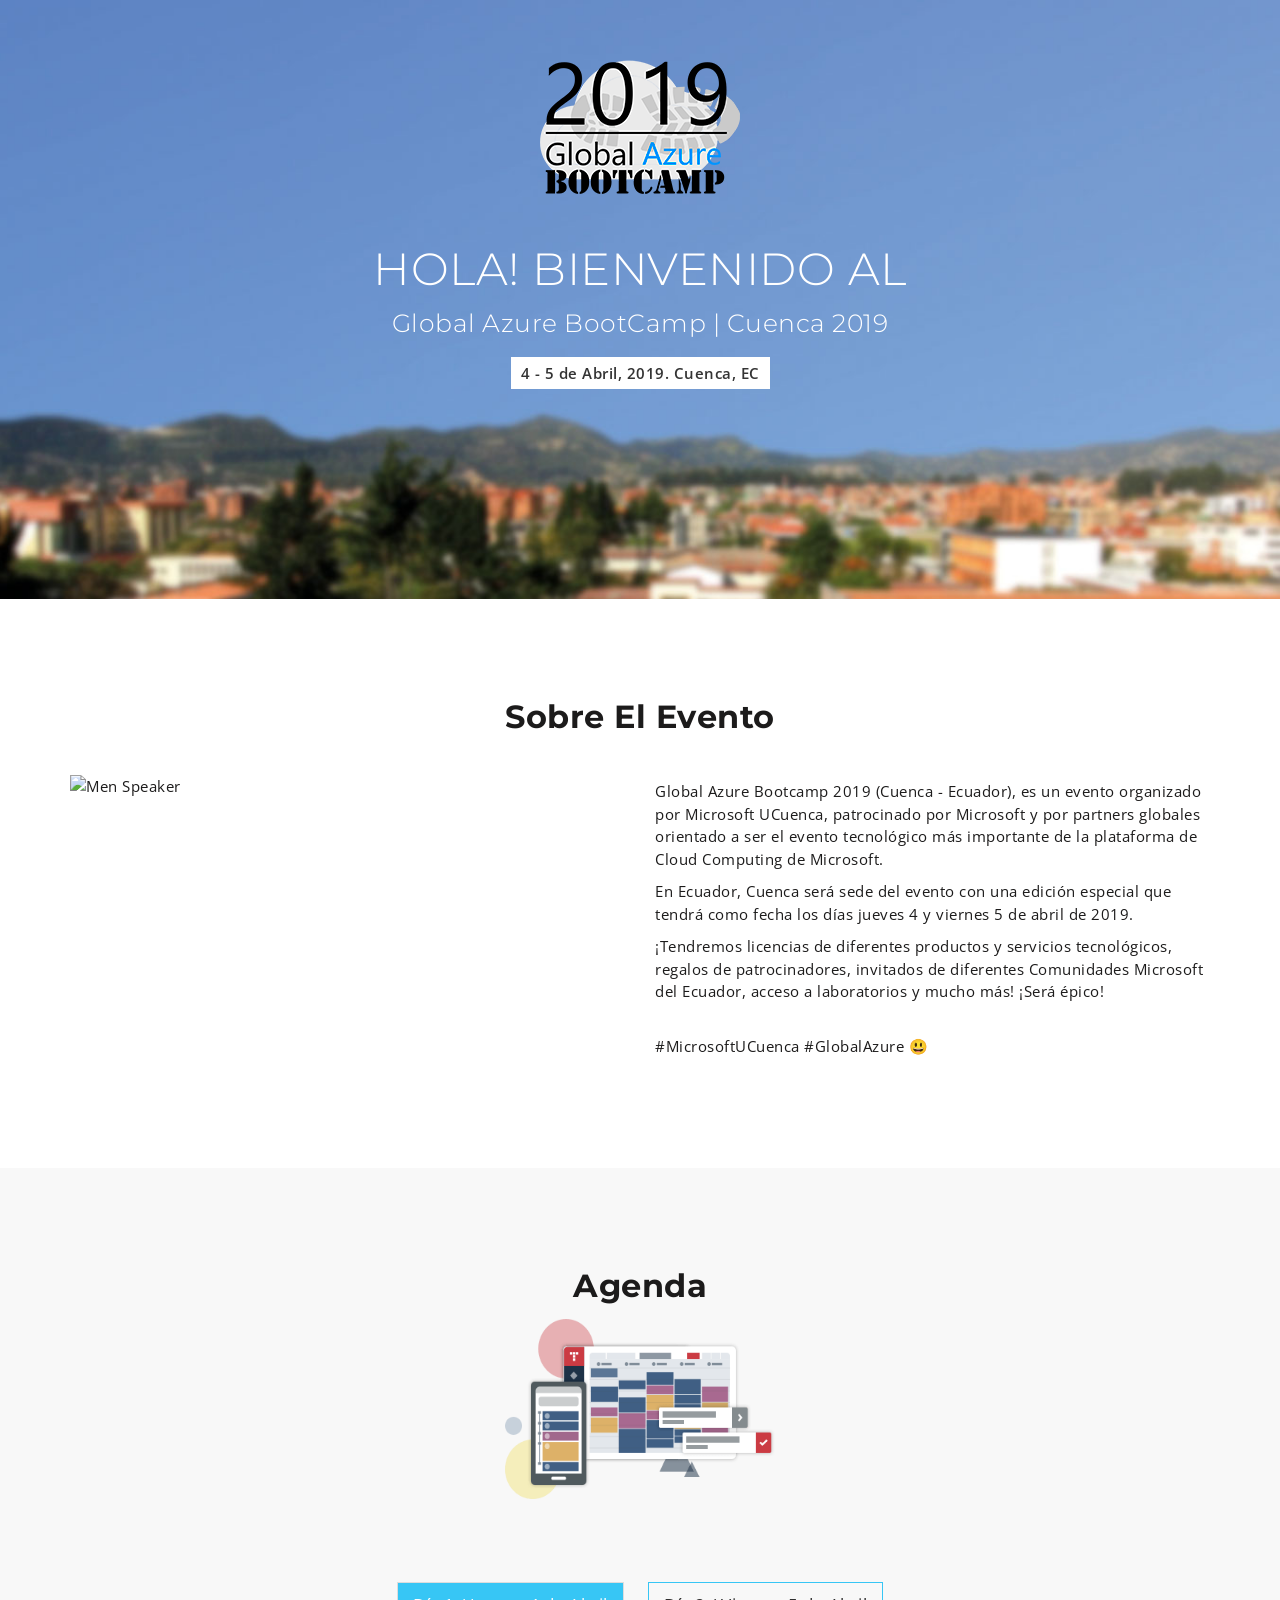
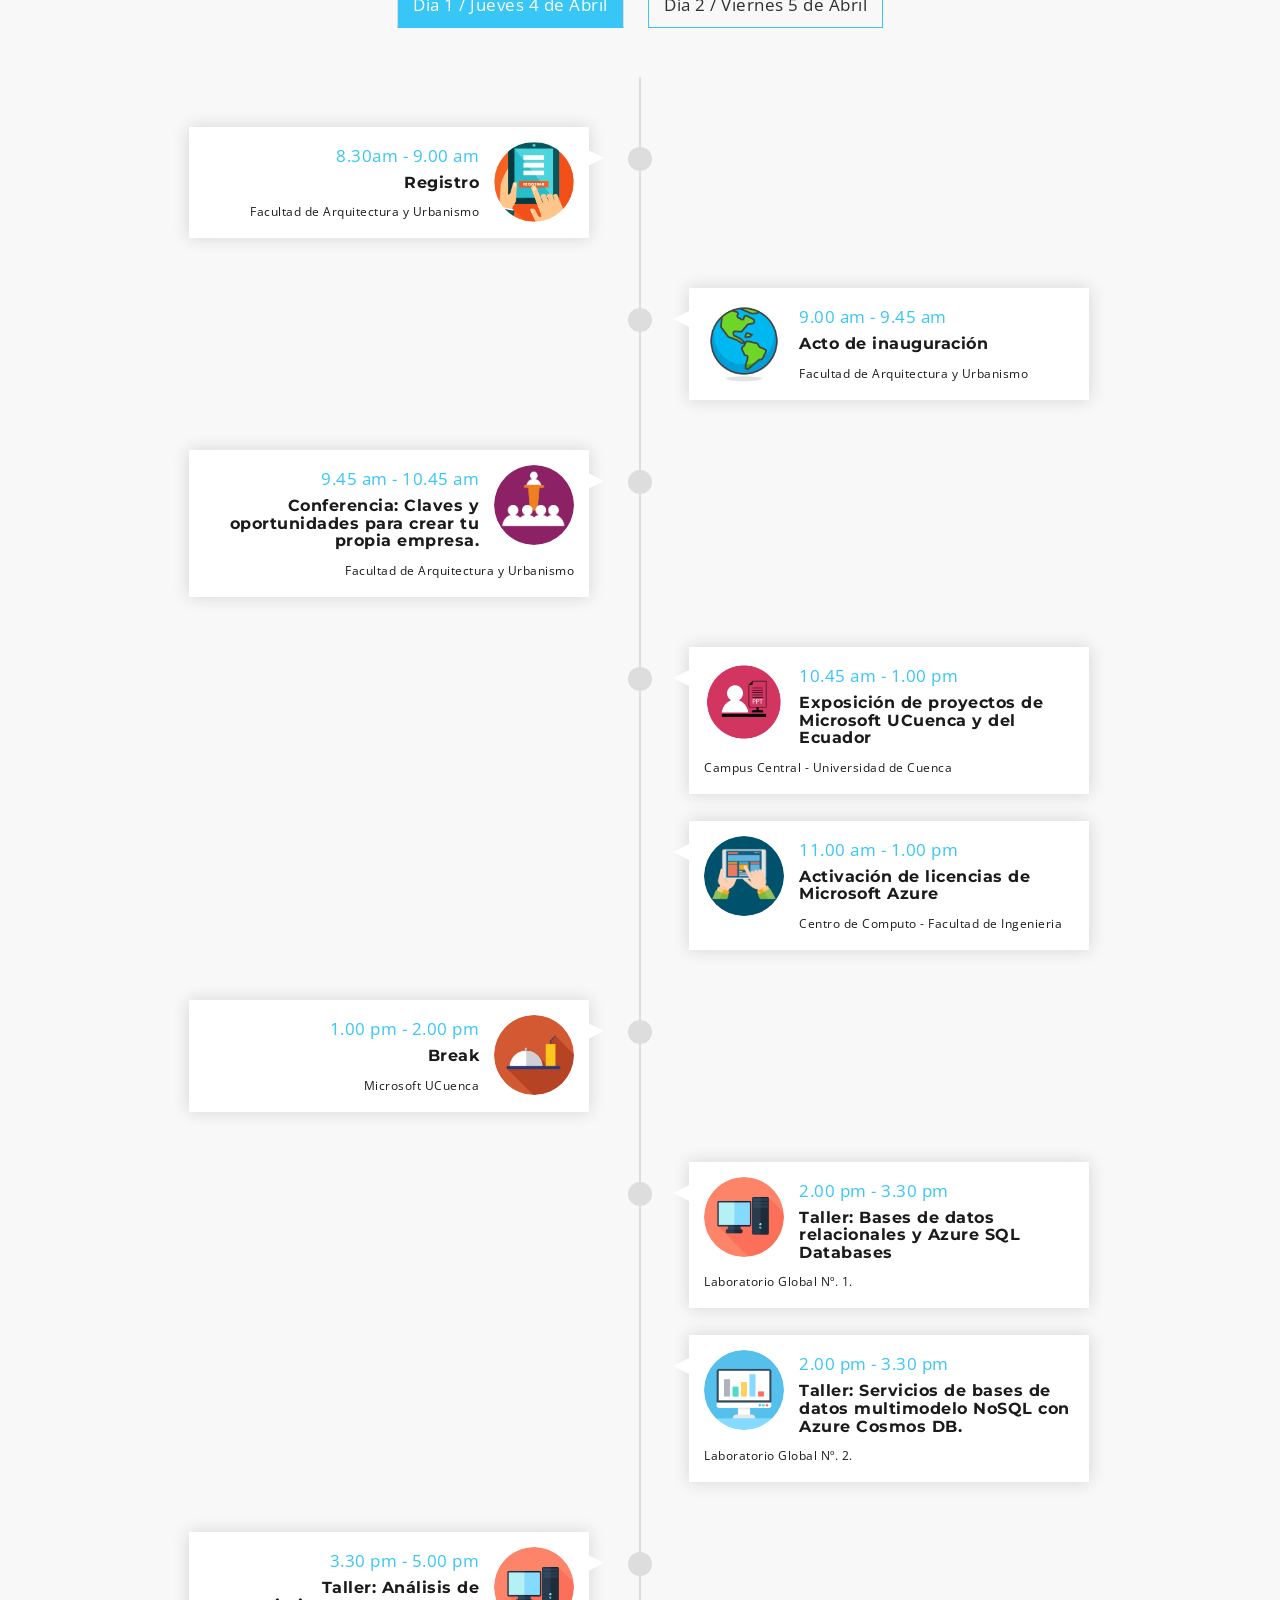
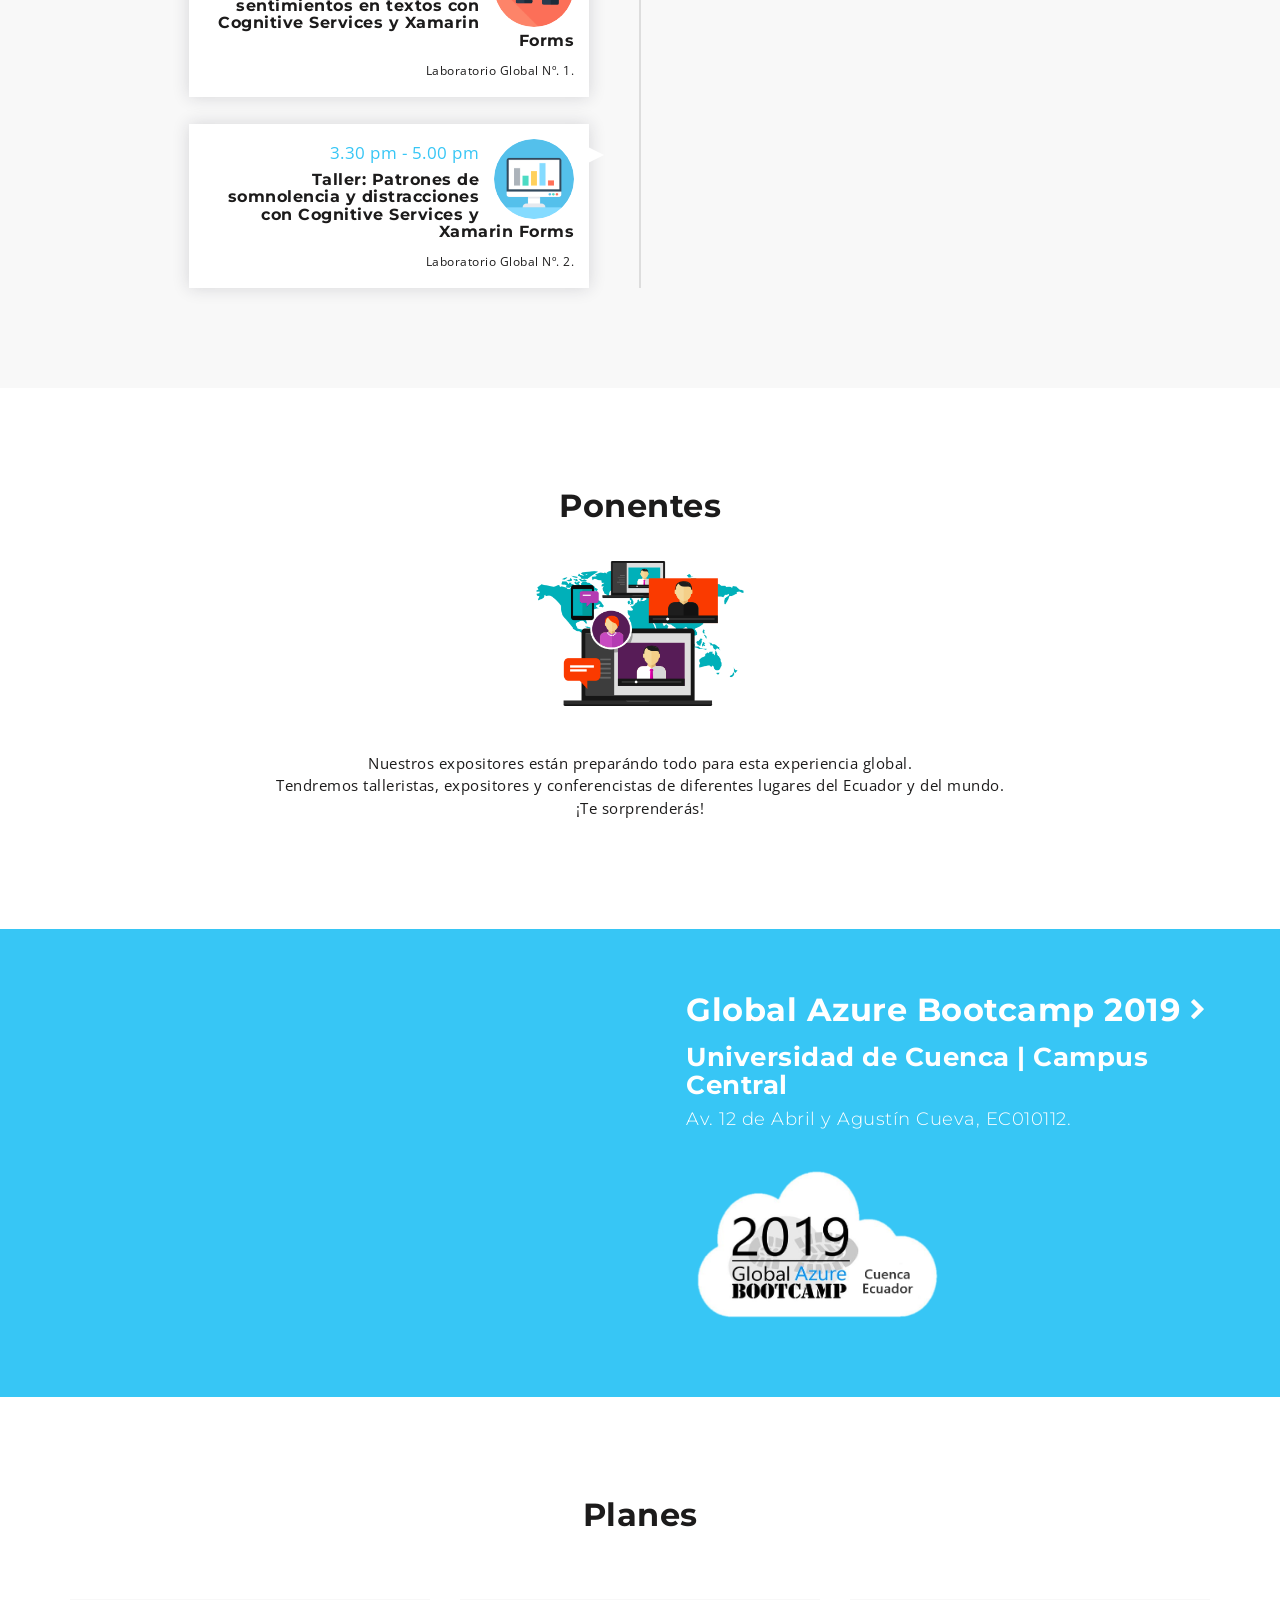
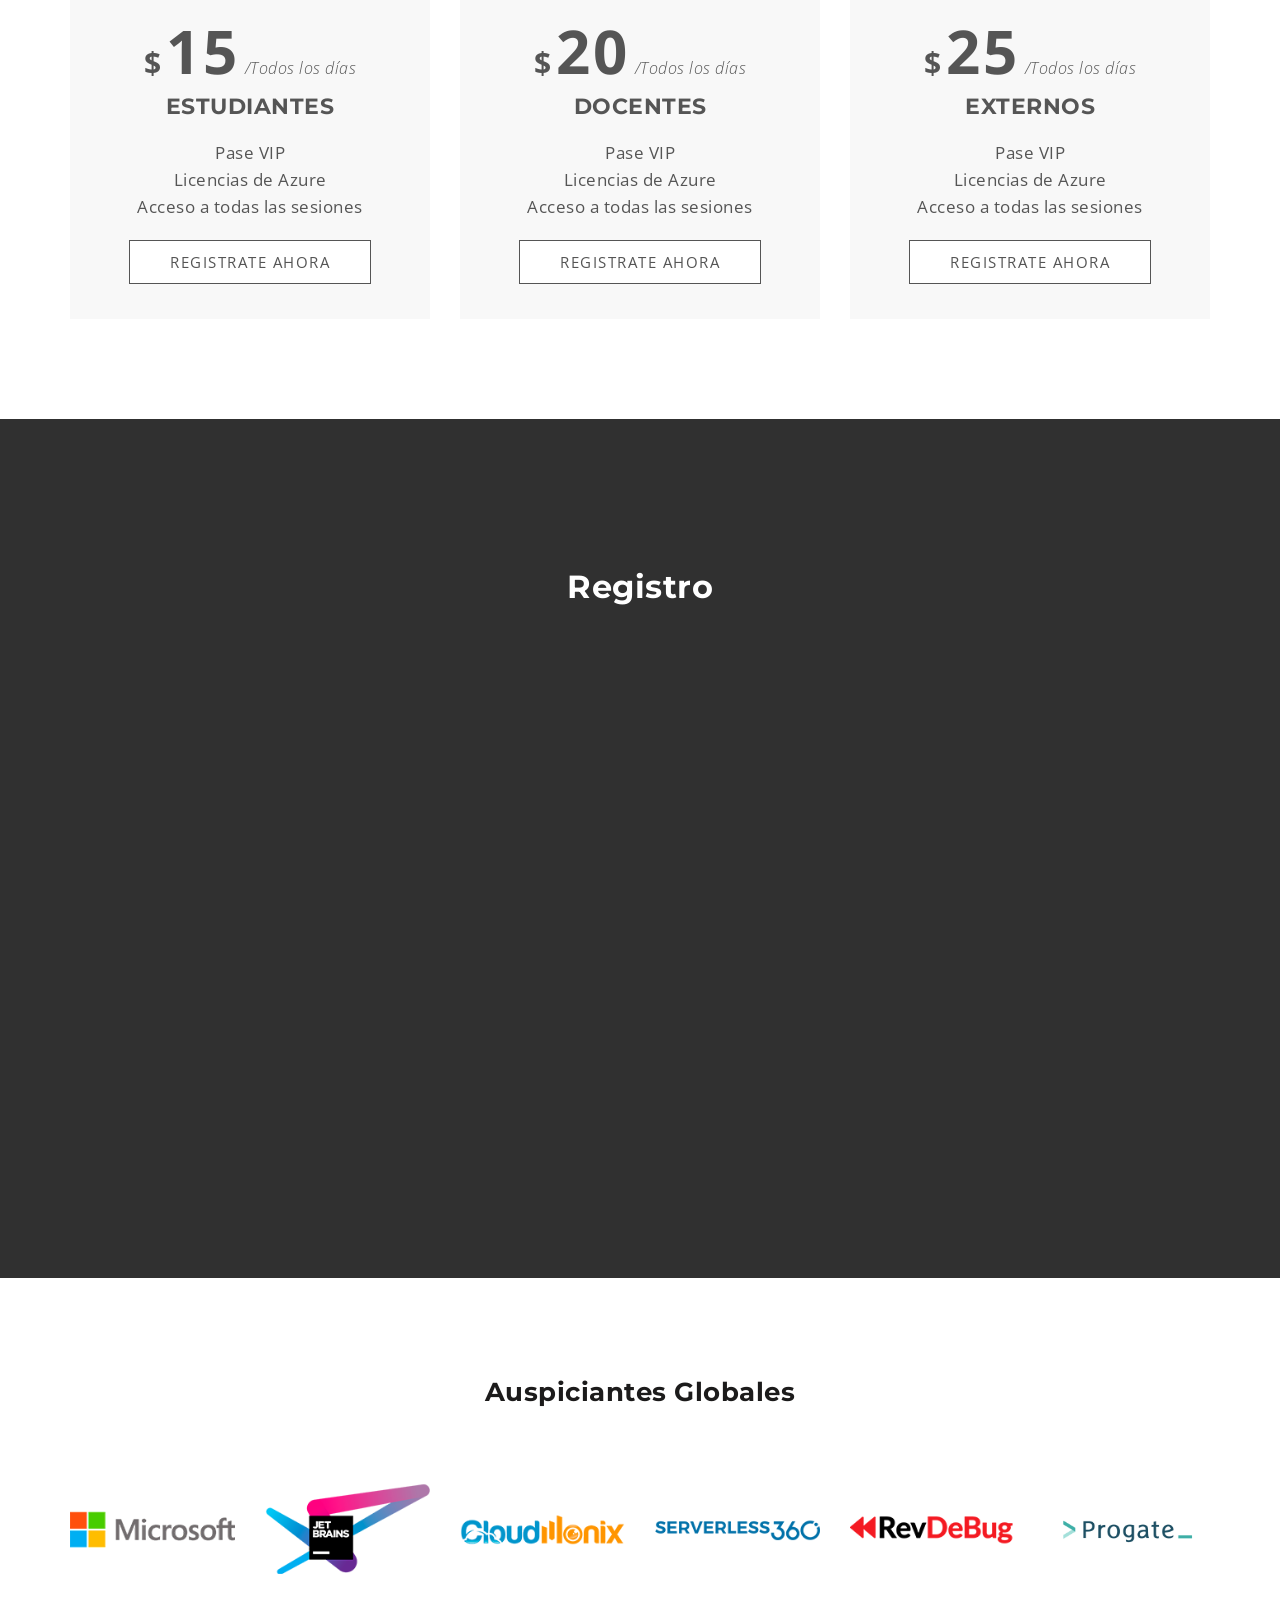
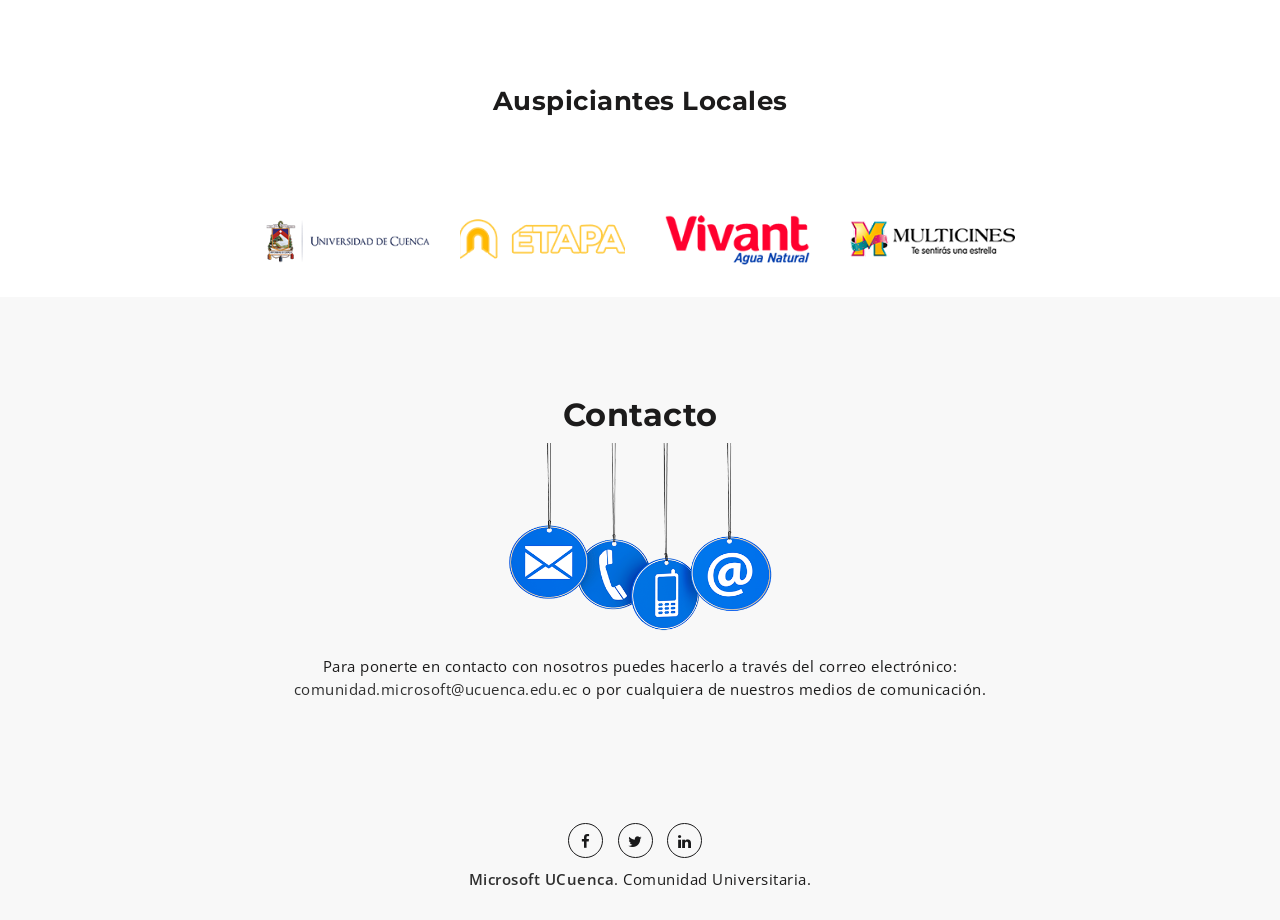
==== index.html @ 228c757f "DG" ====
<!DOCTYPE html>
<html lang="en">

<head>
	<meta charset="utf-8">
	<meta http-equiv="X-UA-Compatible" content="IE=edge">
	<meta name="viewport" content="width=device-width, initial-scale=1">
	<!-- The above 3 meta tags *must* come first in the head; any other head content must come *after* these tags -->
	<title>Azure Bootcamp Ecuador</title>
	<!-- Favicon -->
	<link rel="shortcut icon" type="image/icon" href="assets/images/favicon.ico" />
	<!-- Font Awesome -->
	<link href="https://maxcdn.bootstrapcdn.com/font-awesome/4.6.3/css/font-awesome.min.css" rel="stylesheet">
	<!-- Bootstrap -->
	<link href="assets/css/bootstrap.min.css" rel="stylesheet">
	<!-- Slick slider -->
	<link href="assets/css/slick.css" rel="stylesheet">
	<!-- Theme color -->
	<link id="switcher" href="assets/css/theme-color/lite-blue-theme.css" rel="stylesheet">

	<!-- Main Style -->
	<link href="style.css" rel="stylesheet">

	<!-- Fonts -->

	<!-- Open Sans for body font -->
	<link href="https://fonts.googleapis.com/css?family=Open+Sans:300,400,400i,600,700,800" rel="stylesheet">
	<!-- Montserrat for title -->
	<link href="https://fonts.googleapis.com/css?family=Montserrat" rel="stylesheet">
</head>

<body>

	<!-- Start Header -->
	<header id="mu-hero" class="" role="banner">
		<!-- Start menu  -->
		<nav class="navbar navbar-fixed-top navbar-default mu-navbar">
			<div class="container">
				<!-- Brand and toggle get grouped for better mobile display -->
				<div class="navbar-header">
					<button type="button" class="navbar-toggle collapsed" data-toggle="collapse"
						data-target="#bs-example-navbar-collapse-1" aria-expanded="false">
						<span class="sr-only">Toggle navigation</span>
						<span class="icon-bar"></span>
						<span class="icon-bar"></span>
						<span class="icon-bar"></span>
					</button>

					<!-- Logo -->
					<a  href="index.html"><img src="assets/images/menu-bar-logo.png"
							alt="logo img"></a>

				</div>

				<!-- Collect the nav links, forms, and other content for toggling -->
				<div class="collapse navbar-collapse" id="bs-example-navbar-collapse-1">
					<ul class="nav navbar-nav mu-menu navbar-right">
						<li><a href="#mu-hero">Inicio</a></li>
						<li><a href="#mu-about">Sobre el evento</a></li>
						<li><a href="#mu-schedule">Agenda</a></li>
						<li><a href="#mu-speakers">Ponentes</a></li>
						<li><a href="#mu-pricing">Planes</a></li>
						<li><a href="#mu-register">Registro</a></li>
						<li><a href="#mu-sponsors">Auspiciantes</a></li>
						<li><a href="#mu-contact">Contácto</a></li>
					</ul>
				</div><!-- /.navbar-collapse -->
			</div><!-- /.container-fluid -->
		</nav>
		<!-- End menu -->

		<div class="mu-hero-overlay">
			<div class="container">
				<div class="mu-hero-area">

					<!-- Start hero featured area -->
					<div class="mu-hero-featured-area">
						<!-- Start center Logo -->
						<div class="mu-logo-area">
							<!-- text based logo -->
							<!-- image based logo -->
							<a class="" href="#"><img src="assets/images/logo.png" alt="logo img"></a>
						</div>
						<!-- End center Logo -->

						<div class="mu-hero-featured-content">

							<h1>HOLA! BIENVENIDO AL</h1>
							<h2>Global Azure BootCamp | Cuenca 2019</h2>
							<p class="mu-event-date-line">4 - 5 de Abril, 2019. Cuenca, EC</p>

							<div class="mu-event-counter-area">
								<div id="mu-event-counter">

								</div>
							</div>

						</div>
					</div>
					<!-- End hero featured area -->

				</div>
			</div>
		</div>
	</header>
	<!-- End Header -->

	<!-- Start main content -->
	<main role="main">
		<!-- Start About -->
		<section id="mu-about">
			<div class="container">
				<div class="row">
					<div class="col-md-12">
						<div class="mu-about-area">
							<!-- Start Feature Content -->
							
							<div class="mu-title-area">
									<h2  class="mu-title">Sobre el evento</h2>
								</div>
								
							<div class="row">
									
								<div class="col-md-6">
									<div class="mu-about-left">
										<br>
										<img class="" src="assets/images/Portada.png" alt="Men Speaker">
									</div>
								</div>
								<div class="col-md-6">
									<div class="mu-about-right">
										<p>
											Global Azure Bootcamp 2019 (Cuenca - Ecuador), es un evento organizado por
											Microsoft UCuenca, patrocinado por Microsoft y por partners globales
											orientado a ser el evento tecnológico más importante de la plataforma de
											Cloud Computing de Microsoft.</p>
										<p>
											En Ecuador, Cuenca será sede del evento con una edición especial que tendrá como fecha los días jueves 4 y viernes 5 de abril de 2019.
										</p>
										<p>
											¡Tendremos licencias de diferentes productos y servicios tecnológicos, regalos de patrocinadores, invitados de diferentes Comunidades Microsoft del Ecuador, acceso a laboratorios y mucho más! ¡Será épico! 
										</p>

										<p>
											<br>
											#MicrosoftUCuenca #GlobalAzure 😃
										</p>


										
									</div>
								</div>
							</div>
							<!-- End Feature Content -->

						</div>
					</div>
				</div>
			</div>
		</section>
		<!-- End About -->

		<!-- Start Schedule  -->
		<section id="mu-schedule">
			<div class="container">
				<div class="row">
					<div class="colo-md-12">
						<div class="mu-schedule-area">

							<div class="mu-title-area">
								<h2 class="mu-title">Agenda</h2>

								<p>	
									<img class="" src="assets\images\agenda.png" width="270" height="180">
									<br><br>
								</p>
							</div>

							<div class="mu-schedule-content-area">
								<!-- Nav tabs -->
								<ul class="nav nav-tabs mu-schedule-menu" role="tablist">
									<li role="presentation" class="active"><a href="#first-day"
											aria-controls="first-day" role="tab" data-toggle="tab">Día 1 / Jueves 4 de
											Abril</a></li>
									<li role="presentation"><a href="#second-day" aria-controls="second-day" role="tab"
											data-toggle="tab">Día 2 / Viernes 5 de Abril</a></li>
								</ul>

								<!-- Tab panes -->
								<div class="tab-content mu-schedule-content">
									<div role="tabpanel" class="tab-pane fade mu-event-timeline in active" id="first-day" >
										<ul>
											<li>
												<div class="mu-single-event">
													<img src="assets/images/iconoRegistro.png">
													<p class="mu-event-time">8.30am - 9.00 am</p>
													<h3>Registro</h3>
													<span>Facultad de Arquitectura y Urbanismo</span>
												</div>
											</li>
											<li>
												<div class="mu-single-event">
													<img src="assets/images/iconGlobal.png" alt="event speaker">
													<p class="mu-event-time">9.00 am - 9.45 am</p>
													<h3>Acto de inauguración</h3>
													<span>Facultad de Arquitectura y Urbanismo</span>
												</div>
											</li>
											<li>
												<div class="mu-single-event">
													<img src="assets/images/iconoConferencia.png">
													<p class="mu-event-time">9.45 am - 10.45 am</p>
													<h3>Conferencia: Claves y oportunidades para crear tu propia empresa.</h3>
													<span>Facultad de Arquitectura y Urbanismo</span>
												</div>
											</li>
											<li>
												<div class="mu-single-event">
													<img src="assets/images/iconoExposicion.png">
													<p class="mu-event-time">10.45 am - 1.00 pm</p>
													<h3>Exposición de proyectos de Microsoft UCuenca y del Ecuador</h3>
													<span>Campus Central - Universidad de Cuenca</span>
												</div>	
												<br>
												<div class="mu-single-event">
													<img src="assets/images/iconoActivacionesAzureGratis.png" alt="event speaker">
													<p class="mu-event-time">11.00 am - 1.00 pm</p>
													<h3>Activación de licencias de Microsoft Azure</h3>
													<span>Centro de Computo - Facultad de Ingenieria</span>
												</div>	

											</li>
											
											<li>
												<div class="mu-single-event">
													<img src="assets/images/iconoBreak.png">
													<p class="mu-event-time">1.00 pm - 2.00 pm</p>
													<h3>Break</h3>
													<span>Microsoft UCuenca</span>
												</div>
											</li>
											<li>
												<div class="mu-single-event">
													<img src="assets/images/iconTaller2.png">
													<p class="mu-event-time">2.00 pm - 3.30 pm</p>
													<h3>
														Taller: Bases de datos relacionales y Azure SQL Databases
													</h3>
													<span>Laboratorio Global Nº. 1.</span>
												</div>
												<br>
												<div class="mu-single-event">
														<img src="assets/images/iconTaller1.png">
													<p class="mu-event-time">2.00 pm - 3.30 pm</p>
													<h3>
														Taller: Servicios de bases de datos multimodelo 
														NoSQL con Azure Cosmos DB.														
													</h3>
													<span>Laboratorio Global Nº. 2.</span>
												</div>
											</li>
											<li>
												<div class="mu-single-event">
														<img src="assets/images/iconTaller2.png">
													<p class="mu-event-time">3.30 pm - 5.00 pm</p>
													<h3>
														Taller: Análisis de sentimientos en textos con 
														Cognitive Services y Xamarin Forms
													</h3>
													<span>Laboratorio Global Nº. 1.</span>
												</div>
												<br>
												<div class="mu-single-event">
														<img src="assets/images/iconTaller1.png">
													<p class="mu-event-time">3.30 pm - 5.00 pm</p>
													<h3>
														Taller: Patrones de somnolencia y distracciones 
														con Cognitive Services y Xamarin Forms
													</h3>
													<span>Laboratorio Global Nº. 2.</span>
												</div>
											</li>
										</ul>
									</div>
									<div role="tabpanel" class="tab-pane fade mu-event-timeline" id="second-day">

										<div class="mu-title-area">
				
											<p align="center">

												<img class="" src="assets\images\globalAzure.png" width="470" height="280">
												<br>

												En estos momentos estamos preparando la agenda del segundo día, la cual estará conformada por
												talleres, conferencias y acceso a un laboratorio global.<br>
												<br>Tendremos talleres en paralelo con diferentes niveles de conocimientos, es decir,
												niveles entre 100 a 300 (100=intermedio; 200=avanzado; 300=experto/hardcore), sobre
												tecnologías y servicios de Azure con temas sobre: Cloud Computing, App Services, 
												DevOps y mucho más.
	
											</p>
										</div>

										<div id="hide">

											<ul>
												<li>
													<div class="mu-single-event">
														<img src="assets/images/speaker-1.jpg" alt="event speaker">
														<p class="mu-event-time">8.30am - 9.00 am</p>
														<h3>Registro</h3>
														<span>Actividad 1 y 2</span>
													</div>
												</li>
												<li>
													<div class="mu-single-event">
														<img src="assets/images/speaker-1.jpg" alt="event speaker">
														<p class="mu-event-time">9.00 am - 10.00 am</p>
														<h3>Conferencia 2</h3>
														<span>Actividad 1 y 2</span>
													</div>
												</li>
												<li>
													<div class="mu-single-event">
														<img src="assets/images/speaker-1.jpg" alt="event speaker">
														<p class="mu-event-time">10.00 am - 11.00 am</p>
														<h3>Conferencia 3</h3>
														<span>Actividad 1 y 2</span>
													</div>
												</li>
												<li>
													<div class="mu-single-event">
														<img src="assets/images/speaker-1.jpg" alt="event speaker">
														<p class="mu-event-time">11.00 am - 12.00 pm</p>
														<h3>Conferencia 4</h3>
														<span>Actividad 1 y 2</span>
													</div>
												</li>
												<li>
													<div class="mu-single-event">
														<img src="assets/images/speaker-1.jpg" alt="event speaker">
														<p class="mu-event-time">12.00 pm - 2.00 pm</p>
														<h3>Break</h3>
														<span>Actividad 1 y 2</span>
													</div>
												</li>
												<li>
													<div class="mu-single-event">
														<img src="assets/images/speaker-1.jpg" alt="event speaker">
														<p class="mu-event-time">2.00 pm - 3.20 pm</p>
														<h3>Talleres</h3>
														<span>Actividad 1: Taller 5 - Actividad 2: Taller 6</span>
													</div>
												</li>
												<li>
													<div class="mu-single-event">
														<img src="assets/images/speaker-1.jpg" alt="event speaker">
														<p class="mu-event-time">3.30 pm - 4.15 pm</p>
														<h3>Talleres</h3>
														<span>Actividad 1 y 2: Taller Global</span>
													</div>
												</li>
												<li>
													<div class="mu-single-event">
														<img src="assets/images/speaker-1.jpg" alt="event speaker">
														<p class="mu-event-time">4.15 pm - 4.45 pm</p>
														<h3>Despedida y Cierre</h3>
													</div>
												</li>
											</ul>
										</div>
									</div>
								</div>
							</div>
						</div>
					</div>
				</div>
			</div>
		</section>
		<!-- End Schedule -->

		<!-- Start Speakers -->
		<section id="mu-speakers">
			<div class="container">
				<div class="row">
					<div class="col-md-12">
						<div class="mu-speakers-area">

							<div class="mu-title-area">
								<h2 class="mu-title">Ponentes</h2>
								<p>
									
									<img class="" src="assets\images\conferencia.png" width="230" height="190">
									<br><br>
									
									Nuestros expositores están preparándo todo para esta experiencia global. <br>
									Tendremos talleristas, expositores y conferencistas de diferentes lugares del
									Ecuador y del mundo.<br>
									¡Te sorprenderás!</p>
							</div>

							<!-- Start Speakers Content -->
							<div class="mu-speakers-content" id="hide">

								<div class="mu-speakers-slider">

									<!-- Start single speaker -->
									<div class="mu-single-speakers">
										<img src="assets/images/speaker-1.jpg" alt="speaker img">
										<div class="mu-single-speakers-info">
											<h3>Karl Groves</h3>
											<p>Digital Artist</p>
											<ul class="mu-single-speakers-social">
												<li><a href="#"><i class="fa fa-facebook"></i></a></li>
												<li><a href="#"><i class="fa fa-twitter"></i></a></li>
												<li><a href="#"><i class="fa fa-linkedin"></i></a></li>
											</ul>
										</div>
									</div>
									<!-- End single speaker -->

									<!-- Start single speaker -->
									<div class="mu-single-speakers">
										<img src="assets/images/speaker-1.jpg" alt="speaker img">
										<div class="mu-single-speakers-info">
											<h3>Sarah Dransner</h3>
											<p>Business Consultant</p>
											<ul class="mu-single-speakers-social">
												<li><a href="#"><i class="fa fa-facebook"></i></a></li>
												<li><a href="#"><i class="fa fa-twitter"></i></a></li>
												<li><a href="#"><i class="fa fa-linkedin"></i></a></li>
											</ul>
										</div>
									</div>
									<!-- End single speaker -->


									<!-- Start single speaker -->
									<div class="mu-single-speakers">
										<img src="assets/images/speaker-1.jpg" alt="speaker img">
										<div class="mu-single-speakers-info">
											<h3>Ned Stark</h3>
											<p>UI/UX Specialist</p>
											<ul class="mu-single-speakers-social">
												<li><a href="#"><i class="fa fa-facebook"></i></a></li>
												<li><a href="#"><i class="fa fa-twitter"></i></a></li>
												<li><a href="#"><i class="fa fa-linkedin"></i></a></li>
											</ul>
										</div>
									</div>
									<!-- End single speaker -->


									<!-- Start single speaker -->
									<div class="mu-single-speakers">
										<img src="assets/images/speaker-1.jpg" alt="speaker img">
										<div class="mu-single-speakers-info">
											<h3>Michaela Lehr </h3>
											<p>Digital Marketer</p>
											<ul class="mu-single-speakers-social">
												<li><a href="#"><i class="fa fa-facebook"></i></a></li>
												<li><a href="#"><i class="fa fa-twitter"></i></a></li>
												<li><a href="#"><i class="fa fa-linkedin"></i></a></li>
											</ul>
										</div>
									</div>
									<!-- End single speaker -->

									<!-- Start single speaker -->
									<div class="mu-single-speakers">
										<img src="assets/images/speaker-1.jpg" alt="speaker img">
										<div class="mu-single-speakers-info">
											<h3>Karl Groves</h3>
											<p>Digital Artist</p>
											<ul class="mu-single-speakers-social">
												<li><a href="#"><i class="fa fa-facebook"></i></a></li>
												<li><a href="#"><i class="fa fa-twitter"></i></a></li>
												<li><a href="#"><i class="fa fa-linkedin"></i></a></li>
											</ul>
										</div>
									</div>
									<!-- End single speaker -->

									<!-- Start single speaker -->
									<div class="mu-single-speakers">
										<img src="assets/images/speaker-1.jpg" alt="speaker img">
										<div class="mu-single-speakers-info">
											<h3>Sarah Dransner</h3>
											<p>Business Consultant</p>
											<ul class="mu-single-speakers-social">
												<li><a href="#"><i class="fa fa-facebook"></i></a></li>
												<li><a href="#"><i class="fa fa-twitter"></i></a></li>
												<li><a href="#"><i class="fa fa-linkedin"></i></a></li>
											</ul>
										</div>
									</div>
									<!-- End single speaker -->


									<!-- Start single speaker -->
									<div class="mu-single-speakers">
										<img src="assets/images/speaker-1.jpg" alt="speaker img">
										<div class="mu-single-speakers-info">
											<h3>Ned Stark</h3>
											<p>UI/UX Specialist</p>
											<ul class="mu-single-speakers-social">
												<li><a href="#"><i class="fa fa-facebook"></i></a></li>
												<li><a href="#"><i class="fa fa-twitter"></i></a></li>
												<li><a href="#"><i class="fa fa-linkedin"></i></a></li>
											</ul>
										</div>
									</div>
									<!-- End single speaker -->


									<!-- Start single speaker -->
									<div class="mu-single-speakers">
										<img src="assets/images/speaker-1.jpg" alt="speaker img">
										<div class="mu-single-speakers-info">
											<h3>Michaela Lehr </h3>
											<p>Digital Marketer</p>
											<ul class="mu-single-speakers-social">
												<li><a href="#"><i class="fa fa-facebook"></i></a></li>
												<li><a href="#"><i class="fa fa-twitter"></i></a></li>
												<li><a href="#"><i class="fa fa-linkedin"></i></a></li>
											</ul>
										</div>
									</div>
									<!-- End single speaker -->
								</div>
							</div>
							<!-- End Speakers Content -->

						</div>
					</div>
				</div>
			</div>
		</section>
		<!-- End Speakers -->

		<!-- Start Venue -->
		<section id="mu-venue">
			<div class="mu-venue-area">
				<div class="row">

					<div class="col-md-6">
						<div class="mu-venue-map">
							<iframe
								src="https://www.google.com/maps/embed?pb=!1m18!1m12!1m3!1d3984.70651872561!2d-79.0123964852656!3d-2.900644097887282!2m3!1f0!2f0!3f0!3m2!1i1024!2i768!4f13.1!3m3!1m2!1s0x91cd180d08006233%3A0x59ff5aaba4301326!2sUniversidad+De+Cuenca!5e0!3m2!1ses-419!2sec!4v1552498006595"
								width="100%" height="450" frameborder="0" style="border:0" allowfullscreen></iframe>
						</div>
					</div>

					<div class="col-md-6">
						<div class="mu-venue-address">
							<h2>Global Azure Bootcamp 2019 <i class="fa fa-chevron-right" aria-hidden="true"></i>
							</h2>
							<h3>Universidad de Cuenca | Campus Central</h3>
							<h4>Av. 12 de Abril y Agustín Cueva, EC010112.</h4>

							

							<div >
									
									<img class="" src="assets\images\logos\Logos Bootcamp\Lugar.png" width="275" height="180">
								</div>

						</div>
					</div>

				</div>
			</div>
		</section>
		<!-- End Venue -->

		<!-- Start Pricing  -->
		<section id="mu-pricing">
			<div class="container">
				<div class="row">
					<div class="col-md-12">
						<div class="mu-pricing-area">

							<div class="mu-title-area">
								<h2 class="mu-title">Planes</h2>
								<p></p>
							</div>

							<div class="mu-pricing-conten">
								<div class="row">
									<!-- single price item -->
									<div class="col-md-4">
										<div class="mu-single-price">

											<div class="mu-single-price-head">
												<span class="mu-currency">$</span>
												<span class="mu-rate">15</span>
												<span class="mu-time">/Todos los días</span>
											</div>
											<h3 class="mu-price-title">ESTUDIANTES</h3>
											<ul>
												<li>Pase VIP</li>
												<li>Licencias de Azure</li>
												<li>Acceso a todas las sesiones</li>
											</ul>
											<a class="mu-register-btn" href="#mu-register">Registrate ahora</a>
										</div>
									</div>
									<!-- / single price item -->

									<!-- single price item -->
									<div class="col-md-4">
										<div class="mu-single-price">

											<div class="mu-single-price-head">
												<span class="mu-currency">$</span>
												<span class="mu-rate">20</span>
												<span class="mu-time">/Todos los días</span>
											</div>
											<h3 class="mu-price-title">DOCENTES</h3>
											<ul>
													<li>Pase VIP</li>
													<li>Licencias de Azure</li>
													<li>Acceso a todas las sesiones</li>
											</ul>
											<a class="mu-register-btn" href="#mu-register">Registrate ahora</a>
										</div>
									</div>
									<!-- / single price item -->
									<div class="col-md-4">
										<div class="mu-single-price">

											<div class="mu-single-price-head">
												<span class="mu-currency">$</span>
												<span class="mu-rate">25</span>
												<span class="mu-time">/Todos los días</span>
											</div>
											<h3 class="mu-price-title">EXTERNOS</h3>
											<ul>
													<li>Pase VIP</li>
													<li>Licencias de Azure</li>
													<li>Acceso a todas las sesiones</li>
											</ul>
											<a class="mu-register-btn" href="#mu-register">Registrate ahora</a>
										</div>
									</div>
									<!-- / single price item -->

								</div>
							</div>

						</div>
					</div>
				</div>
			</div>
		</section>
		<!-- End Pricing -->

		<!-- Start Register  -->
		<section id="mu-register">
			<div class="container">
				<div class="row">
					<div class="col-md-12">
						<div class="mu-register-area">
							<div class="mu-title-area">
								<h2 class="mu-title">Registro</h2><br>
								<iframe width="740px" height="480px"
									src="https://forms.office.com/Pages/ResponsePage.aspx?id=oBzDhDusrk6tEVGdgCM-b7SAxeOy485IuXcPgTjMhPtUMFdQSklDR1RWOUEzOElXV0w3UFJFUVlXTi4u&embed=true"
									frameborder="0" marginwidth="0" marginheight="0"
									style="border: none; max-width:100%; max-height:100vh" allowfullscreen
									webkitallowfullscreen mozallowfullscreen msallowfullscreen> </iframe>
							</div>
						</div>
					</div>
				</div>
			</div>
		</section>

		<!-- Start Sponsors -->
		<section id="mu-sponsors">
			<div class="container">
				<div class="row">
					<div class="col-md-12">
						<div class="mu-sponsors-area">

							<div class="mu-title-area">
								<h3 class="mu-title">Auspiciantes Globales</h3>
							</div>

							<!-- Start spnonsors brand logo -->
							<div class="mu-sponsors-content">
								<div class="row">

									<div class="col-md-2 col-sm-4 col-xs-4">
										<div >
											<a href="https://azure.microsoft.com/es-es/" target="_blank">
												<img src="assets/images/sponsor/global/g1.png" alt="Microsoft">
											</a>
										</div>
									</div>

									<div class="col-md-2 col-sm-4 col-xs-4">
										<div >
											<a href="http://www.jetbrains.com/" target="_blank">
												<img src="assets/images/sponsor/global/g2.png" alt="JetBrains">
											</a>
										</div>
									</div>

									<div class="col-md-2 col-sm-4 col-xs-4">
										<div >
											<a href="https://cloudmonix.com/" target="_blank">
												<img src="assets/images/sponsor/global/g3.png" alt="CloudMonix">
											</a>
										</div>
									</div>

									<div class="col-md-2 col-sm-4 col-xs-4">
										<div >
											<a href="https://www.serverless360.com/" target="_blank">
												<img src="assets/images/sponsor/global/g5.png" alt="Serverless 360">
											</a>
										</div>
									</div>
								
									<div class="col-md-2 col-sm-4 col-xs-4">
										<div >
											<a href="https://revdebug.com/" target="_blank">
												<img src="assets/images/sponsor/global/g4.png" alt="RevDeBug">
											</a>
										</div>
									</div>

									<div class="col-md-2 col-sm-4 col-xs-4">
										<div >
											<a href="https://progate.com/" target="_blank">
												<img src="assets/images/sponsor/global/g7.png" alt="Progate">
											</a>
										</div>
									</div>
								
								</div>
							</div>
						</div>
						<div >
							<p></p>
							<div class="mu-title-area">
									<h3 class="mu-title">Auspiciantes Locales</h3>
								</div>

							<div class="mu-sponsors-content" align="center">
								
								<div class="row" align="center">

                                    <div class="col-md-2 col-sm-4 col-xs-4">
										<div >
											<img src="assets/images/sponsor/local/Blanco.png">
										</div>
									</div>


									<div class="col-md-2 col-sm-4 col-xs-4">
										<div >
											<a href="https://www.ucuenca.edu.ec/" target="_blank">
												<img src="assets/images/sponsor/local/l1.png" alt="Universidad de Cuenca">
											</a>
										</div>
									</div>

									<div class="col-md-2 col-sm-4 col-xs-4">
										<div >
											<a href="https://www.etapa.net.ec/" target="_blank">
												<img src="assets/images/sponsor/local/l2.png" alt="Etapa">
											</a>
										</div>
									</div>

									<div class="col-md-2 col-sm-4 col-xs-4">
										<a href="http://www.vivant.com.ec/" target="_blank">
											<img src="assets/images/sponsor/local/l3.png" alt="Vivant">
										</a>
									</div>

									<div class="col-md-2 col-sm-4 col-xs-4">
										<div >
											<a href="https://www.multicines.com.ec/" target="_blank">
												<img src="assets/images/sponsor/local/l4.png" alt="Multicines">
											</a>
										</div>
									</div>

									<div id="hide" class="col-md-2 col-sm-4 col-xs-4">
										<div class="mu-sponsors-single">
											<img src="assets/images/sponsor/local/l5.png" alt="Brand Logo">
										</div>
									</div>

									<div id="hide" class="col-md-2 col-sm-4 col-xs-4">
										<div class="mu-sponsors-single">
											<img src="assets/images/sponsor/local/l6.png" alt="Brand Logo">
										</div>
									</div>

									<div id="hide" class="col-md-2 col-sm-4 col-xs-4">
										<div class="mu-sponsors-single">
											<img src="assets/images/sponsor/local/l7.png" alt="Brand Logo">
										</div>
									</div>

									<div id="hide" class="col-md-2 col-sm-4 col-xs-4">
										<div class="mu-sponsors-single">
											<img src="assets/images/sponsor/local/l8.png" alt="Brand Logo">
										</div>
									</div>

									<div id="hide" class="col-md-2 col-sm-4 col-xs-4">
										<div class="mu-sponsors-single">
											<img src="assets/images/sponsor/local/l9.png" alt="Brand Logo">
										</div>
									</div>

								</div>
							</div>
							<!-- End sponsors brand logo -->

						</div>
					</div>
				</div>
			</div>
		</section>
		<!-- End Sponsors -->


		<!-- Start Contact -->
		<section id="mu-contact">
			<div class="container">
				<div class="row">
					<div class="col-md-12">
						<div class="mu-contact-area">

							<div class="mu-title-area">
								<h2 class="mu-heading-title">Contacto</h2>
								<p>
										<img class="" src="assets\images\contacto.png" width="270" height="190">
										<br><br>
									
									Para ponerte en contacto con nosotros puedes hacerlo a través del correo electrónico: <br>
									<a href="mailto:comunidad.microsoft@ucuenca.edu.ec"> comunidad.microsoft@ucuenca.edu.ec </a>
									o por cualquiera de nuestros medios de comunicación. 
								</p><br>
							</div>
						</div>
					</div>
				</div>
			</div>
		</section>
		<!-- End Contact -->
	</main>

	<!-- End main content -->

	<!-- Start footer -->
	<footer id="mu-footer" role="contentinfo">
		<div class="container">
			<div class="mu-footer-area">
				<div class="mu-footer-top">
					<div class="mu-social-media">
						<a href="https://www.facebook.com/MicrosoftUCuenca/"><i class="fa fa-facebook"></i></a>
						<a href="https://twitter.com/MicrosoftUC"><i class="fa fa-twitter"></i></a>
						<a href="https://www.linkedin.com/company/microsoftucuenca/"><i class="fa fa-linkedin"></i></a>
					</div>
				</div>
				<div class="mu-footer-bottom">
					<p class="mu-copy-right"><a rel="nofollow"
							href="https://www.facebook.com/MicrosoftUCuenca/">Microsoft UCuenca</a>. Comunidad Universitaria.</p>
				</div>
			</div>
		</div>

	</footer>
	<!-- End footer -->

	<!-- jQuery library -->
	<script src="https://ajax.googleapis.com/ajax/libs/jquery/1.11.3/jquery.min.js"></script>
	<!-- Include all compiled plugins (below), or include individual files as needed -->
	<!-- Bootstrap -->
	<script src="assets/js/bootstrap.min.js"></script>
	<!-- Slick slider -->
	<script type="text/javascript" src="assets/js/slick.min.js"></script>
	<!-- Event Counter -->
	<script type="text/javascript" src="assets/js/jquery.countdown.min.js"></script>
	<!-- Ajax contact form  -->
	<script type="text/javascript" src="assets/js/app.js"></script>

	<!-- Custom js -->
	<script type="text/javascript" src="assets/js/custom.js"></script>

</body>

</html>
---- assets/css/theme-color/lite-blue-theme.css ----
.mu-hero-overlay,
.mu-video-overlay {
	/*background-color: #37c6f5;/* fallback for old browsers */
    /*background: -webkit-linear-gradient(to right, #64b3f4, #37c6f5);  /* Chrome 10-25, Safari 5.1-6 */
    /*background: linear-gradient(to right, #64b3f4, #37c6f5); /* W3C, IE 10+/ Edge, Firefox 16+, Chrome 26+, Opera 12+, Safari 7+ */

}

.mu-primary-btn:hover,
.mu-primary-btn:focus,
.mu-copy-right a:hover,
.mu-copy-right a:focus,
.mu-send-msg-btn:hover,
.mu-send-msg-btn:focus,
.mu-faq-content .panel-title a:hover,
.mu-faq-content .panel-title a:focus,
.mu-faq-content .panel-title a[aria-expanded="true"],
.mu-faq-content .panel-title a>span,
.mu-menu ul li a:hover,
.mu-menu ul li a:focus,
.mu-single-speakers-info p,
.mu-single-speakers-social li a:hover,
.mu-single-speakers-social li a:focus,
.mu-logo,
.mu-logo:hover,
.mu-logo:focus,
#mu-hero .navbar-default .navbar-brand,
.mu-navbar .mu-menu li a:hover,
.mu-navbar .mu-menu li a:focus,
.mu-single-event .mu-event-time {
	color: #37c6f5;
}

.mu-speakers-slider .slick-next,
.mu-speakers-slider .slick-prev,
#mu-venue,
.mu-popular-price .mu-price-tag,
.mu-navbar .navbar-toggle,
.mu-navbar .navbar-toggle:hover,
.mu-navbar .navbar-toggle:focus,
.navbar-default .navbar-nav > .active > a, 
.navbar-default .navbar-nav > .active > a:focus, 
.navbar-default .navbar-nav > .active > a:hover,
.mu-schedule-menu li a:hover,
.mu-schedule-menu li a:focus,
.mu-schedule-menu li.active a,
.mu-schedule-menu li.active a:hover,
.mu-schedule-menu li.active a:focus {
	background-color: #37c6f5;
}

.mu-social-media a:hover,
.mu-social-media a:focus {
	border: 1px solid #37c6f5;
	color: #37c6f5;
}

.mu-contact-form .form-control:focus,
.mu-schedule-menu li a {
	border: 1px solid #37c6f5;    
} 

.mu-send-msg-btn,
.mu-register-btn:hover,
.mu-register-btn:focus,
.mu-popular-price .mu-register-btn {
	border: 1px solid #37c6f5;
	background-color: #37c6f5;
}

.mu-faq-content .panel-default > .panel-heading + .panel-collapse > .panel-body {
	border-top-color: #37c6f5;

}

.mu-reg-submit-btn:hover,
.mu-reg-submit-btn:focus {
	background-color: #37c6f5;
	border: 2px solid #37c6f5;
}
---- style.css ----
body,
html {
	overflow-x:hidden;
}

body {
	font-family: 'Open Sans', sans-serif;
	font-size: 15px;
	letter-spacing: 0.5px;
	line-height: 1.5;
	color: #1c1b1b;
}

ul {
	padding: 0;
	margin: 0;
}

ul li {
	list-style: disc;
	font-size: 17px;
	line-height: 1.59;
}

a { 
	text-decoration: none;
	color: #2f2f2f;  
}

a:hover,
a:focus {
	outline: none;
	text-decoration: none;
}

h1,
h2,
h3,
h4,
h5,
h6 {
	font-family: 'Montserrat', sans-serif;
	font-weight: 700;
	margin-top: 0;
}


h1 {
	font-size: 38px;
}

h2 {  
	font-size: 32px; 
	line-height: 1.13; 
}

h3 {  
	font-size: 26px;  
}

h4 {  
	font-size: 22px;  
}

h5 {  
	font-size: 20px;  
}

h6 {  
	font-size: 18px;  
}

img {
	border: none;
	max-width: 100%;
}

code {
	background-color: #ee6e73;
	border-radius: 2px;
	color: #fff;
	padding: 2px 4px;
}

pre {
	background-color: #f8f8f8;
	border: 1px solid #eee;
	border-radius: 4px;
	padding: 10px;
}

pre code {
	background-color: transparent;
	color: #333;
}

del{
	text-decoration-color: #ee6e73;
}

kbd {
	background-color: #ddd;
	padding: 4px 6px;
	border-radius: 2px;
	color: ;
}

address {
	line-height: 1.5;
	padding-left: 10px;
}

dl dt {
	font-weight: 700;
}

dl dd {
	margin-left: 0;
}

blockquote {
	background-color: #f8f8f8;
	border-radius: 0 4px 4px 0;
	padding: 5px 15px;
	
}

blockquote p {
	margin-top: 10px;
}

button {
	padding: 5px 15px;
	border: none;
}

button:focus {
	outline: none;
	border: none;
}


/* ========= BUTTON =========*/

.mu-primary-btn {
	background-color: transparent;
	border-radius: 4px;
	border: 2px solid #ffffff;
	color: #fff;
	display: inline-block;
	font-size: 14px;
	font-weight: 700;
	letter-spacing: 1.5px;
	padding: 12px 35px;
	-webkit-transition: all 0.5s;
	transition: all 0.5s;
}

.mu-primary-btn:hover,
.mu-primary-btn:focus {
	background-color: #fff;
}

.mu-send-msg-btn {
	color: #555;
	font-size: 13px;
	font-weight: 600;
	letter-spacing: 1px;
	text-align: center;
	padding: 14px 24px;
	margin-top: 10px;
	-webkit-transition: all 0.5s;
	transition: all 0.5s;
	width: 250px;
	color: #fff;
	border-radius: 5px;
}

.mu-send-msg-btn:hover,
.mu-send-msg-btn:focus {
	background-color: #fff;
}



/*--------------------*/
/* HEADER */
/*--------------------*/

#mu-hero {
	background-image: url("assets/images/head-featured-bg.jpg");
	display: inline;
	float: left;
	width: 100%;
	background-position: center center;
	background-attachment: fixed;
	-webkit-background-size: cover;
	background-size: cover;
}

.mu-hero-overlay {
	display: inline;
	float: left;
	opacity: 100;
	width: 100%;
}

.mu-logo-area {
	display: inline;
	float: left;
	text-align: center;
	width: 100%;
}

.mu-logo {
	font-size: 35px;
	font-family: 'Montserrat', sans-serif;
	display: inline-block;
	font-weight: 600;
	background: #fff;
	padding: 5px 20px;
	margin-bottom: 30px;
}


.mu-menu-btn {
	position: fixed;
	right: 15%;
	top: 50px;
	color: #fff;
	font-size: 25px;
	border: 2px solid #fff;
	padding: 5px 14px;
	z-index: 999;
	-webkit-transition: all 0.5s;
	-o-transition: all 0.5s;
	transition: all 0.5s;
}

.mu-menu-btn:hover,
.mu-menu-btn:focus {
	border: 2px solid #fff;
}



/*=== Featured section ===*/

.mu-hero-featured-area {
	display: inline;
	float: left;
	padding: 60px 0 150px;
	width: 100%;
}

.mu-hero-featured-content {
	display: inline;
	float: right;
	margin-top: 50px;
	text-align: center;
	width: 100%;
}

.mu-hero-featured-content h1 {
	font-size: 45px;
	color: #fff;
	font-weight: 300;
	margin-bottom: 15px;
}


.mu-hero-featured-content h2 {
	color: #fff;
	font-size: 25px;
	font-weight: 300;
}

.mu-event-date-line {
	background-color: #fff;
	color: #333;
	padding: 5px 10px;
	display: inline-block;
	margin-top: 10px;
	font-weight: 600;
}

.mu-event-counter-area {
	display: inline;
	float: left;
	margin-top: 50px;
	width: 100%;
}

#mu-event-counter{
	display: inline;
	float: left;
	width: 100%;
	text-align: center;
}

.mu-event-counter-block {
	border: 2px solid #fff;
	border-radius: 50%;
	display: inline-block;
	height: 180px;
	width: 180px;
	text-align: center;
	font-size: 22px;
	color: #fff;
	margin: 0 20px;
	font-weight: 300;
}

.mu-event-counter-block span {
	display: block;
	font-size: 40px;
	font-weight: 700;
	padding-top: 56px;
	line-height: 40px;
}

/*--------------------*/
/* MENU */
/*--------------------*/

#mu-hero .navbar-default {
	background-color: #fff;
	border-color: #e7e7e7;
	padding: 5px 0;
}

.mu-navbar {
	top: -150px;
	transition: all 0.5s;
}

.mu-nav-show {
	top: 0px;
}

#mu-hero .navbar-default .navbar-brand {
	padding: 15px 15px;
	font-size: 28px;
	line-height: 20px;
}

.mu-navbar .mu-menu li a {
	color: #333;
	-webkit-transition: all 0.5s;
	-o-transition: all 0.5s;
	transition: all 0.5s;
}

.navbar-default .navbar-nav > .active > a, 
.navbar-default .navbar-nav > .active > a:focus, 
.navbar-default .navbar-nav > .active > a:hover {
	color: #fff;
}



/*--------------------*/
/* ABOUT US */
/*--------------------*/


#mu-about {
	background-color: #fff;
	display: inline;
	float: left;
	width: 100%;
}

.mu-about-area {
	display: inline;
	float: left;
	padding: 100px 0;
	width: 100%;
}

.mu-title-area {
	display: inline;
	float: left;
	text-align: center;
	padding: 0 120px;
	width: 100%;
}

.mu-title {
	color: #1c1b1b;
	margin-bottom: 15px;
	padding: 0;
	z-index: 10;
	text-transform: capitalize;
}

.mu-about-left {
	display: inline;
	float: left;
	width: 100%;
}

.mu-about-right {
	display: inline;
	float: left;
	margin-top: 30px;
	width: 100%;
}



/*--------------------*/
/* VIDEO */
/*--------------------*/


#mu-video {
	background-image: url("assets/images/about-video-bg.jpg");
	background-attachment: fixed;
	background-position: center center;
	-webkit-background-size: cover;
	background-size: cover;
	display: inline;
	float: left;
	width: 100%;
}

.mu-video-overlay {
	display: inline;
	float: left;
	opacity: 0.85;
	width: 100%;
}

.mu-video-area {
	display: inline;
	float: left;
	padding: 200px 0;
	text-align: center;
	width: 100%;
}

.mu-video-area h2 {
	color: #fff;
}

.mu-video-content {
	display: inline;
	float: left;
	width: 100%;
}

.mu-video-play-btn,
.mu-video-close-btn {
	color: #fff;
	font-size: 22px;
	border: 2px solid #fff;
	border-radius: 50%;
	width: 60px;
	display: inline-block;
	height: 60px;
	line-height: 55px;
	text-align: center;
	margin-top: 100px;
	-webkit-transition: all 0.5s;
	-o-transition: all 0.5s;
	transition: all 0.5s;
}

.mu-video-play-btn:hover,
.mu-video-play-btn:focus {
	color: #fff;
	-webkit-transform: scale(1.2);
	        transform: scale(1.2);
}

.mu-video-close-btn {
	border-radius: 50%;
	color: #fff;
	font-size: 18px;
	border: 2px solid #fff;
	position: absolute;
	top: 0;
	right: 15%;
	display: inline-block;
	height: 50px;
	line-height: 45px;
	text-align: center;
	margin-top: 100px;
	-webkit-transition: all 0.5s;
	-o-transition: all 0.5s;
	transition: all 0.5s;
	width: 50px;
}

.mu-video-close-btn:hover,
.mu-video-close-btn:focus {
	color: #fff;
	-webkit-transform: scale(1.2);
	        transform: scale(1.2);
}

.mu-video-iframe-area {
	background-color: rgba(0,0,0,0.84);
	position: fixed;
	top: 0;
	left: 0;
	right: 0;
	bottom: 0;
	width: 100%;
	height: 100%;
	padding: 12% 0;
	text-align: center;
	z-index: 9999;
	display: none;
	-webkit-transition: all 0.5s;
	-o-transition: all 0.5s;
	transition: all 0.5s;
}

.mu-video-iframe-display {
	display: block;
}

.mu-video-iframe-area iframe {

}


/*--------------------*/
/* EVENT SCHEDULE */
/*--------------------*/

#mu-schedule {
	background-color: #f8f8f8;
	display: inline;
	float: left;
	width: 100%;
}

.mu-schedule-area {
	display: inline;
	float: left;
	padding: 100px 0;
	width: 100%;
}

.mu-schedule-content-area  {
	display: inline;
	float: left;
	margin-top: 50px;
	width: 100%;
}

.mu-schedule-menu {
	text-align: center;
	border: none;
}


.mu-schedule-menu li {
	float: none;
	display: inline-block;
}

.mu-schedule-menu li a {
	border-radius: 0;
	margin: 0 10px;
	-webkit-transition: all 0.5s;
	-o-transition: all 0.5s;
	transition: all 0.5s;
}

.mu-schedule-menu li a:hover,
.mu-schedule-menu li a:focus,
.mu-schedule-menu li.active a,
.mu-schedule-menu li.active a:hover,
.mu-schedule-menu li.active a:focus {
	color: #fff;
}

.mu-schedule-content{
	margin-top: 50px;
}

.mu-event-timeline ul li {
	list-style-type: none;
	position: relative;
	width: 2px;
	margin: 0 auto;
	padding-top: 50px;
	background-color: #ddd;
	-webkit-transition: all 0.5s;
	-o-transition: all 0.5s;
	transition: all 0.5s;
}

.mu-event-timeline ul li::after {
	content: '';
	position: absolute;
	left: 50%;
	top: 70px;
	transform: translateX(-50%);
	height: 24px;
	width: 24px;
	border-radius: 50%;
	background: inherit;
}


.mu-event-timeline ul li .mu-single-event {
	background-color: #fff;
	-webkit-box-shadow: 0 0 16px 0 rgba(32,32,47,0.16);
	-moz-box-shadow: 0 0 16px 0 rgba(32,32,47,0.16);
	box-shadow: 0 0 16px 0 rgba(32,32,47,0.16);
	position: relative;
	top: 0;
	width: 400px;
	padding: 15px;
	text-align: left;
}

.mu-event-timeline ul li:nth-child(2n) .mu-single-event {
	left: 50px;
}

.mu-event-timeline ul li:nth-child(2n+1) .mu-single-event {
	left: -450px;
	text-align: right;
}

.mu-event-timeline ul li .mu-single-event img {
	height: 80px;
	width: 80px;
	float: left;
	border-radius: 50%;
	margin-right: 15px;
}

.mu-event-timeline ul li:nth-child(2n+1) .mu-single-event img {
	float: right;
	margin-right: 0;
	margin-left: 15px;
}

.mu-event-timeline ul li .mu-single-event::before {
	content: '';
	position: absolute;
	top: 23px;
	width: 0;
	height: 0;
	border-style: solid;
}

.mu-event-timeline ul li:nth-child(2n+1) .mu-single-event::before {
	right: -15px;
	border-width: 8px 0 8px 16px;
	border-color: transparent transparent transparent #fff;
}

.mu-event-timeline ul li:nth-child(2n) .mu-single-event::before {
	left: -16px;
	border-width: 8px 16px 8px 0;
	border-color: transparent #fff transparent transparent;
}

.mu-event-timeline ul li .mu-single-event h3 {
	margin-bottom: 5px;
	font-size: 16px;
}

.mu-event-timeline ul li .mu-single-event p {
	margin-bottom: 5px;
}

.mu-event-timeline ul li .mu-single-event span {
	font-size: 12px;
}


/*--------------------*/
/* SPEAKERS */
/*--------------------*/


#mu-speakers {
	background-color: #fff;
	display: inline;
	float: left;
	width: 100%;
}

.mu-speakers-area {
	display: inline;
	float: left;
	padding: 100px 0;
	width: 100%;
}

.mu-speakers-content{
	display: inline;
	float: left;
	margin-top: 50px;
	width: 100%;
}

.mu-single-speakers {
	padding: 0 10px;
	outline: none;
	text-align: center;
	-webkit-transition: all 0.3s ease 0s;
	transition: all 0.3s ease 0s;
}

.mu-speakers-slider .slick-next {
	right: -60px;
}

.mu-speakers-slider .slick-prev {
	left: -60px;
}

.mu-single-speakers-info {
	display: inline;
	float: left;
	margin-top: 20px;
	width: 100%;
}

.mu-single-speakers-info h3 {
	margin-bottom: 4px;
	font-size: 22px;
}

.mu-single-speakers-info p {
	margin-bottom: 5px;
}

.mu-single-speakers-social {

}

.mu-single-speakers-social li {
	display: inline-block;
}

.mu-single-speakers-social li a {
	display: inline-block;
	margin-right: 5px;
	-webkit-transition: all 0.5s;
	-o-transition: all 0.5s;
	transition: all 0.5s;
}


/*--------------------*/
/* VENUE */
/*--------------------*/

#mu-venue {
	display: inline;
	float: left;
	width: 100%;
}

.mu-venue-area {
	display: inline;
	float: left;
	width: 100%;
}

.mu-venue-map {
	display: inline;
	float: left;
	width: 100%;
}

.mu-venue-map iframe {
	margin-bottom: -8px;
}

.mu-venue-address {
	display: inline;
	float: left;
	width: 100%;
	padding: 10% 5%;
	color: #fff;
}

.mu-venue-address h2 i {
	margin-top: -4px;
	font-size: 22px;
	display: inline-block;
	vertical-align: middle;
}

.mu-venue-address h3 {
	margin-top: 15px;
	margin-bottom: 0px;
}

.mu-venue-address h4 {
	font-size: 18px;
	font-weight: 300;
	margin-top: 10px;
	margin-bottom: 25px;
}


/*--------------------*/
/* PRICING */
/*--------------------*/


#mu-pricing {
	background-color: #fff;
	display: inline;
	float: left;
	width: 100%;
}

.mu-pricing-area {
	display: inline;
	float: left;
	padding: 100px 0;
	width: 100%;
}

.mu-pricing-conten {
	display: inline;
	float: left;
	margin-top: 50px;
	width: 100%;
}

.mu-single-price {
	background-color: #f8f8f8;
	display: inline;
	float: left;
	text-align: center;
	position: relative;
	width: 100%;
	padding: 15px;
	overflow: hidden;
}

.mu-single-price-head {
	color: #555;
	display: inline;
	float: left;
	width: 100%;
	margin-bottom: 10px;
	margin-top: 10px;
}

.mu-single-price-head .mu-currency {
	font-weight: bold;
	font-size: 30px;
}

.mu-single-price-head .mu-rate {
	font-size: 60px;
	font-weight: bold;
	line-height: 0.9;
	letter-spacing: 3px;
}

.mu-single-price-head .mu-time {
	font-size: 16px;
	font-weight: 300;
	line-height: 0;
	font-style: italic;
}

.mu-single-price .mu-price-title {
	color: #555;
	font-size: 22px;
	padding: 10px 0;
}

.mu-single-price ul {
	list-style: none;
}

.mu-single-price ul li{
	list-style: none;
	color: #555;
}

.mu-register-btn {
	background-color: #fff;
	border: 1px solid #555;
	color: #555;
	margin-top: 20px;
	padding: 10px 40px;
	text-align: center;
	display: inline-block;
	margin-bottom: 20px;
	text-transform: uppercase;
	letter-spacing: 1.5px;
	-webkit-transition: all 0.5s;
	-o-transition: all 0.5s;
	transition: all 0.5s;
}

.mu-register-btn:hover,
.mu-register-btn:focus,
.mu-popular-price .mu-register-btn {
	color: #fff;
}

.mu-popular-price .mu-price-tag {
	color: #fff;
	display: inline-block;
	position: absolute;
	top: 15px;
	left: -62px;
	padding: 10px 60px;
	font-size: 15px;
	text-transform: uppercase;
	letter-spacing: 1.5px;
	font-weight: 700;
	transform: rotate(-45deg);
	text-align: center;
}

/*--------------------*/
/* REGISTER */
/*--------------------*/

#mu-register {
	background-image: url("assets/images/register-bg.jpg");
	background-position: center center;
	background-size: cover;
	background-attachment: fixed;
	display: inline;
	float: left;
	position: relative;
	width: 100%;
}

#mu-register::before {
	background: rgba(0,0,0,0.9);
	bottom: 0;
	content: '';
	left: 0;
	top: 0;
	right: 0;
	position: absolute;
	opacity: 0.9;
}

.mu-register-area {
	display: inline;
	float: left;
	padding: 150px 0;
	width: 100%;
}

.mu-register-area .mu-title,
.mu-register-area p {
	color: #fff;
}

.mu-register-content {
	display: inline;
	float: left;
	width: 100%;
	text-align: center;
	padding: 0 200px;
	margin-top: 50px;
}

.mu-register-form .form-group {
	margin-bottom: 25px;
}

.mu-register-form .form-control {
	height: 50px;
	color: #fff;
	background-color: transparent;
	border: 2px solid #fff;
}

.mu-register-form select.form-control option{
	color: #333;
}

.mu-register-form .form-control::-webkit-input-placeholder {
	color: #fff;
	font-size: 15px;
}

.mu-register-form .form-control:-moz-placeholder { /* Firefox 18- */
	color: #fff;
	font-size: 15px; 
}

.mu-register-form .form-control::-moz-placeholder {  /* Firefox 19+ */
	color: #fff;
	font-size: 15px;
}

.mu-register-form .form-control:-ms-input-placeholder {  
	color: #fff;
	font-size: 15px;
}

.mu-reg-submit-btn {
	background-color: transparent;
	border: 2px solid #fff;
	color: #fff;
	padding: 12px 75px;
	margin-top: 20px;
	letter-spacing: 1px;
	-webkit-transition: all 0.5s;
	-o-transition: all 0.5s;
	transition: all 0.5s;
}


/*--------------------*/
/* SPONSORS */
/*--------------------*/

#mu-sponsors {
	background-color: #fff;
	display: inline;
	float: left;
	width: 100%;
}

.mu-sponsors-area {
	display: inline;
	float: left;
	padding: 100px 0;
	width: 100%;
}

.mu-sponsors-content {
	display: inline;
	float: left;
	margin-top: 50px;
	width: 100%;
	align-content: center;
}

.mu-sponsors-single {
	background: #eee;
	display: inline;
	float: left;
	margin-top: 10px;
	margin-bottom: 15px;
	width: 100%;
	align-content: center;
}

.row {
	align-content: center;
}


/*--------------------*/
/* FAQ */
/*--------------------*/

#mu-faq {
	background-color: #f8f8f8;
	display: inline;
	float: left;
	position: relative;
	width: 100%;
}

.mu-faq-area {
	display: inline;
	float: left;
	padding: 150px 0;
	width: 100%;
}

.mu-faq-content {
	display: inline;
	float: left;
	width: 100%;
	text-align: center;
	padding: 0 150px;
	margin-top: 50px;
}

.mu-faq-content .panel-default {
	border-radius: 0;
	border-color: #fff;
	box-shadow: 0 2px 3px 0 rgba(0,0,0,0.06);
}

.mu-faq-content .panel-default > .panel-heading {
	color: #333;
	background-color: #fff;
	border-color: #ddd;
	padding: 0;

}

.mu-faq-content .panel-default > .panel-heading + .panel-collapse > .panel-body {
	text-align: left;
}


.mu-faq-content .panel-title {
	text-align: left;
	font-weight: 300;
}

.mu-faq-content .panel-title a {
	display: block;
	padding: 12px 15px;
	-webkit-transition: all 0.5s;
	-o-transition: all 0.5s;
	transition: all 0.5s;
}

.mu-faq-content .panel-title a>span {
	margin-right: 5px;
}


/*--------------------*/
/* CONTACT US */
/*--------------------*/

#mu-contact {
	background-color: #f8f8f8;
	display: inline;
	float: left;
	width: 100%;
}

.mu-contact-area {
	display: inline;
	float: left;
	padding: 100px 0 50px;
	width: 100%;
}

.mu-contact-header {
	display: inline;
	float: left;
	text-align: center;
	width: 100%;
	padding: 0 120px;
}

.mu-contact-content{
	display: inline;
	float: left;
	margin-top: 50px;
	padding: 0 20%;
	width: 100%;
}


.mu-contact-form-area {
	display: inline;
	float: left;
	width: 100%;
}

.mu-contact-form {
	text-align: center;
}

.mu-contact-form .form-group input {
	background: transparent;
	border-radius: 5px;
	color: #333;
	font-size: 15px;
	border: 1px solid #888;
	height: 45px;
	margin-bottom: 24px;
}

.mu-contact-form .form-group textarea {
	background: transparent;
	border: 1px solid #888;
	border-radius: 5px;
	color: #333;
	font-size: 18px;
	padding: 10px;
	height: 190px;
}

.mu-contact-form .form-control:focus {
	background-color: #fff;
    outline: 0;
    box-shadow: none;    
} 

.mu-contact-form .form-control::-webkit-input-placeholder {
	color: #888;
	font-size: 15px;
}

.mu-contact-form .form-control:-moz-placeholder { /* Firefox 18- */
	color: #888;
	font-size: 15px; 
}

.mu-contact-form .form-control::-moz-placeholder {  /* Firefox 19+ */
	color: #888;
	font-size: 15px;
}

.mu-contact-form .form-control:-ms-input-placeholder {  
	color: #888;
	font-size: 15px;
}

.mu-contact-form .button-default::after,
.mu-contact-form .button-default > span {
	padding: 12px 40px;  
}

#form-messages {
	margin-bottom: 10px;
    background-color: #fff;
}

.success {
	padding: 1em;
	margin-bottom: 0.75rem;
	text-shadow: 0 1px 0 rgba(255, 255, 255, 0.5);
	color: #468847;
	background-color: #dff0d8;
	border: 1px solid #d6e9c6;
	-webkit-border-radius: 4px;
	 -moz-border-radius: 4px;
	      border-radius: 4px;
}

.error {
	padding: 1em;
	margin-bottom: 0.75rem;
	text-shadow: 0 1px 0 rgba(255, 255, 255, 0.5);
	color: #b94a48;
	background-color: #f2dede;
	border: 1px solid rgba(185, 74, 72, 0.3);
	-webkit-border-radius: 4px;
	 -moz-border-radius: 4px;
	      border-radius: 4px;
}



/*--------------------*/
/* FOOTER */
/*--------------------*/


#mu-footer {
	background-color: #f8f8f8;
	display: inline;
	float: left;
	width: 100%;
}

.mu-footer-area{
	display: inline;
	float: left;
	padding: 30px 0;
	text-align: center;
	width: 100%;
}

.mu-footer-top {
	display: inline;
	float: left;
	width: 100%;
}

.mu-social-media {
	display: inline;
	float: left;
	padding: 10px 0;
	width: 100%;
}

.mu-social-media a {
	border: 1px solid #19191a;
	border-radius: 50px;
	color: #19191a;
	display: inline-block;
	font-size: 12px;
	margin-right: 10px;
	text-align: center;
	text-decoration: none;
	transition: all 0.2s ease-in-out 0s;
	width: 35px;
	height: 35px;
	line-height: 35px;
	font-size: 15px;
}

.mu-footer-bottom {
	display: inline;
	float: left;
	width: 100%;
}

.mu-copy-right {
	margin-bottom: 0;
}

.mu-copy-right a {
	font-weight: 600;
	-webkit-transition: all 0.5s;
	-o-transition: all 0.5s;
	transition: all 0.5s;
}



/*--------------------*/
/* RESPONSIVE STYLE */
/*--------------------*/

@media (max-width: 1199px) {

	.mu-register-content {
		padding: 0 150px;
	}

	.mu-video-iframe-area {
		padding: 16% 0;
	}

	.mu-video-close-btn {
		top: 5%;
		right: 5%;
		margin-top: 0;
	}

	.mu-apps-screenshot-slider .slick-prev {
		left: -25px;
	}

	.mu-apps-screenshot-slider .slick-next {
		right: -25px;
	}

		
}

@media (max-width: 991px) {	

	.mu-primary-btn {
		font-size: 14px;
		padding: 12px 22px;
	}

	.mu-navbar .mu-menu {
		margin-top: 5px;
	}

	.mu-navbar .mu-menu li a {
		font-size: 15px;
		padding: 10px 6px;
	}

	.mu-hero-featured-content h1 {
		font-size: 35px;
	}

	.mu-hero-featured-content h2 {
		font-size: 18px;
	}

	.mu-event-date-line {
		font-size: 14px;
	}

	.mu-event-counter-block {
		height: 130px;
		width: 130px;
		font-size: 16px;
		margin: 0 10px;
	}

	.mu-event-counter-block span {
		font-size: 30px;
		padding-top: 32px;
		line-height: 32px;
	}

	.mu-event-timeline ul li {
		margin-left: 15%;
	}

	.mu-event-timeline ul li:nth-child(2n+1) .mu-single-event {
		left: 50px;
		text-align: left;
	}

	.mu-event-timeline ul li:nth-child(2n+1) .mu-single-event::before {
		right: auto;
		left: -16px;
		border-width: 8px 16px 8px 0;
		border-color: transparent #fff transparent transparent;
	}

	.mu-event-timeline ul li:nth-child(2n+1) .mu-single-event img {
		float: left;
		margin-right: 15px;
		margin-left: 0;
	}

	.mu-video-iframe-area {
		padding: 16% 5%;
	}

	.mu-video-iframe-area iframe {
		width: 100%;
	}

	.mu-title-area {
		padding: 0 50px;
	}

	.mu-faq-content {
		padding: 0;
	}

	.mu-contact-right {
		margin-top: 50px;
	}

	.mu-menu-btn {
		right: 5%;
	}

	.mu-speakers-slider .slick-next {
		right: 0;
	}

	.mu-speakers-slider .slick-prev {
		left: 0;
	}

	.mu-speakers-slider .slick-next,
	.mu-speakers-slider .slick-prev {
		width: 40px;
		height: 40px;
	}

	.mu-speakers-slider .slick-prev::before, 
	.mu-speakers-slider .slick-next::before {
		font-size: 18px;
	}

	.mu-single-speakers-info h3 {
		font-size: 18px;
	}

	.mu-pricing-conten {
		padding: 0 5%;
	}

	.mu-single-price {
		margin-bottom: 30px;
	}


		
}

@media (max-width: 767px) {

	.mu-logo img {
		width: 150px;
	}

	
	.mu-navbar .navbar-toggle .icon-bar {
		background-color: #fff;
	}

	.mu-navbar .mu-menu {
		padding: 0 15px;
	}

	.mu-video-close-btn {
		font-size: 16px;
		height: 40px;
		line-height: 35px;
		width: 40px;
	}

		
		
}


@media (max-width: 640px){
	
	.mu-event-counter-block {
		height: 100px;
		width: 100px;
		font-size: 15px;
	}

	.mu-event-counter-block span {
		font-size: 22px;
		padding-top: 22px;
		line-height: 25px;
	}

	.mu-title-area {
		padding: 0;
	}

	.mu-video-iframe-area {
		padding: 5% 5%;
	}

	.mu-video-iframe-area iframe {
		width: 100%;
		height: 100%;
	}

	.mu-register-content {
		padding: 0 100px;
	}

	.mu-contact-content {
		padding: 0 10%;
	}
				

}


@media (max-width: 480px) {

	body {
		font-size: 14px;
	}

	.mu-logo {
		margin-bottom: 10px;
		font-size: 30px;
	}

	.mu-hero-featured-area {
		padding: 60px 0 60px;
	}

	.mu-hero-featured-content {
		margin-top: 20px;
	}

	.mu-hero-featured-content h1 {
		font-size: 25px;
	}

	.mu-hero-featured-content h2 {
		font-size: 14px;
	}

	.mu-event-date-line {
		font-size: 12px;
	}

	.mu-event-counter-area {
		margin-top: 20px;
	}
	
	.mu-event-counter-block span {
		font-size: 18px;
		padding-top: 16px;
		line-height: 20px;
	}

	.mu-event-counter-block {
		height: 75px;
		width: 75px;
		font-size: 12px;
		margin: 0 5px;
	}
	
	.mu-video-close-btn {
		top: 2%;
		right: 5%;
		height: 40px;
		line-height: 35px;
		width: 40px;
	}

	.mu-menu-close-btn {
		right: 5%;
		top: 30px;
	}

	.mu-video-area {
		padding: 100px 0;
	}

	.mu-video-iframe-area {
		padding: 10% 5%;
	}

	.mu-video-iframe-area iframe {
		height: 250px;
	}

	h2 {
		font-size: 28px;
	}

	h3 {
		font-size: 24px;
	}

	h4 {
		font-size: 20px;
	}

	.mu-schedule-content {
		margin-top: 30px;
	}
	
	.mu-schedule-menu li {
		margin-bottom: 15px;
	}

	.mu-schedule-menu li a {
		font-size: 15px;
	}

	.mu-event-timeline ul li {
		margin-left: 5%;
	}

	.mu-event-timeline ul li .mu-single-event,
	.mu-event-timeline ul li:nth-child(2n+1) .mu-single-event,
	.mu-event-timeline ul li:nth-child(2n) .mu-single-event {
		left: 30px;
		width: 350px;
	}

	.mu-event-timeline ul li .mu-single-event h3 {
		margin-bottom: 5px;
		font-size: 14px;
	}

	.mu-venue-address h4 {
		font-size: 16px;
	}

	.mu-register-content,
	.mu-contact-content {
		padding: 0 5%;
	}

	.mu-faq-content .panel-title {
		font-size: 14px;
	}
					
	
}


@media (max-width: 360px) {

	.mu-logo img {
		width: 120px;
	}

	.mu-hero-featured-area {
		padding: 30px 0 30px;
	}

	.mu-event-counter-block {
		height: 56px;
		width: 56px;
		font-size: 10px;
	}

	.mu-event-counter-block span {
		font-size: 16px;
		padding-top: 10px;
		line-height: 16px;
	}

	.mu-video-area {
		padding: 50px 0;
	}

	.mu-video-iframe-area {
		padding: 15% 5%;
	}

	.mu-video-play-btn, .mu-video-close-btn {
		font-size: 18px;
		width: 50px;
		height: 50px;
		line-height: 46px;
		margin-top: 50px;
	}

	h2 {
		font-size: 25px;
	}

	.mu-event-timeline ul li .mu-single-event, 
	.mu-event-timeline ul li:nth-child(2n+1) .mu-single-event, 
	.mu-event-timeline ul li:nth-child(2n) .mu-single-event {
		left: 30px;
		width: 280px;
	}
}



@media (max-width: 320px) {

	.mu-video-iframe-area {
		padding: 30% 5%;
	}

	.mu-event-timeline ul li .mu-single-event, 
	.mu-event-timeline ul li:nth-child(2n+1) .mu-single-event, 
	.mu-event-timeline ul li:nth-child(2n) .mu-single-event {
		left: 30px;
		width: 250px;
	}

	h2 {
		font-size: 22px;
	}
	
	
	
}

#hide { display : none; }
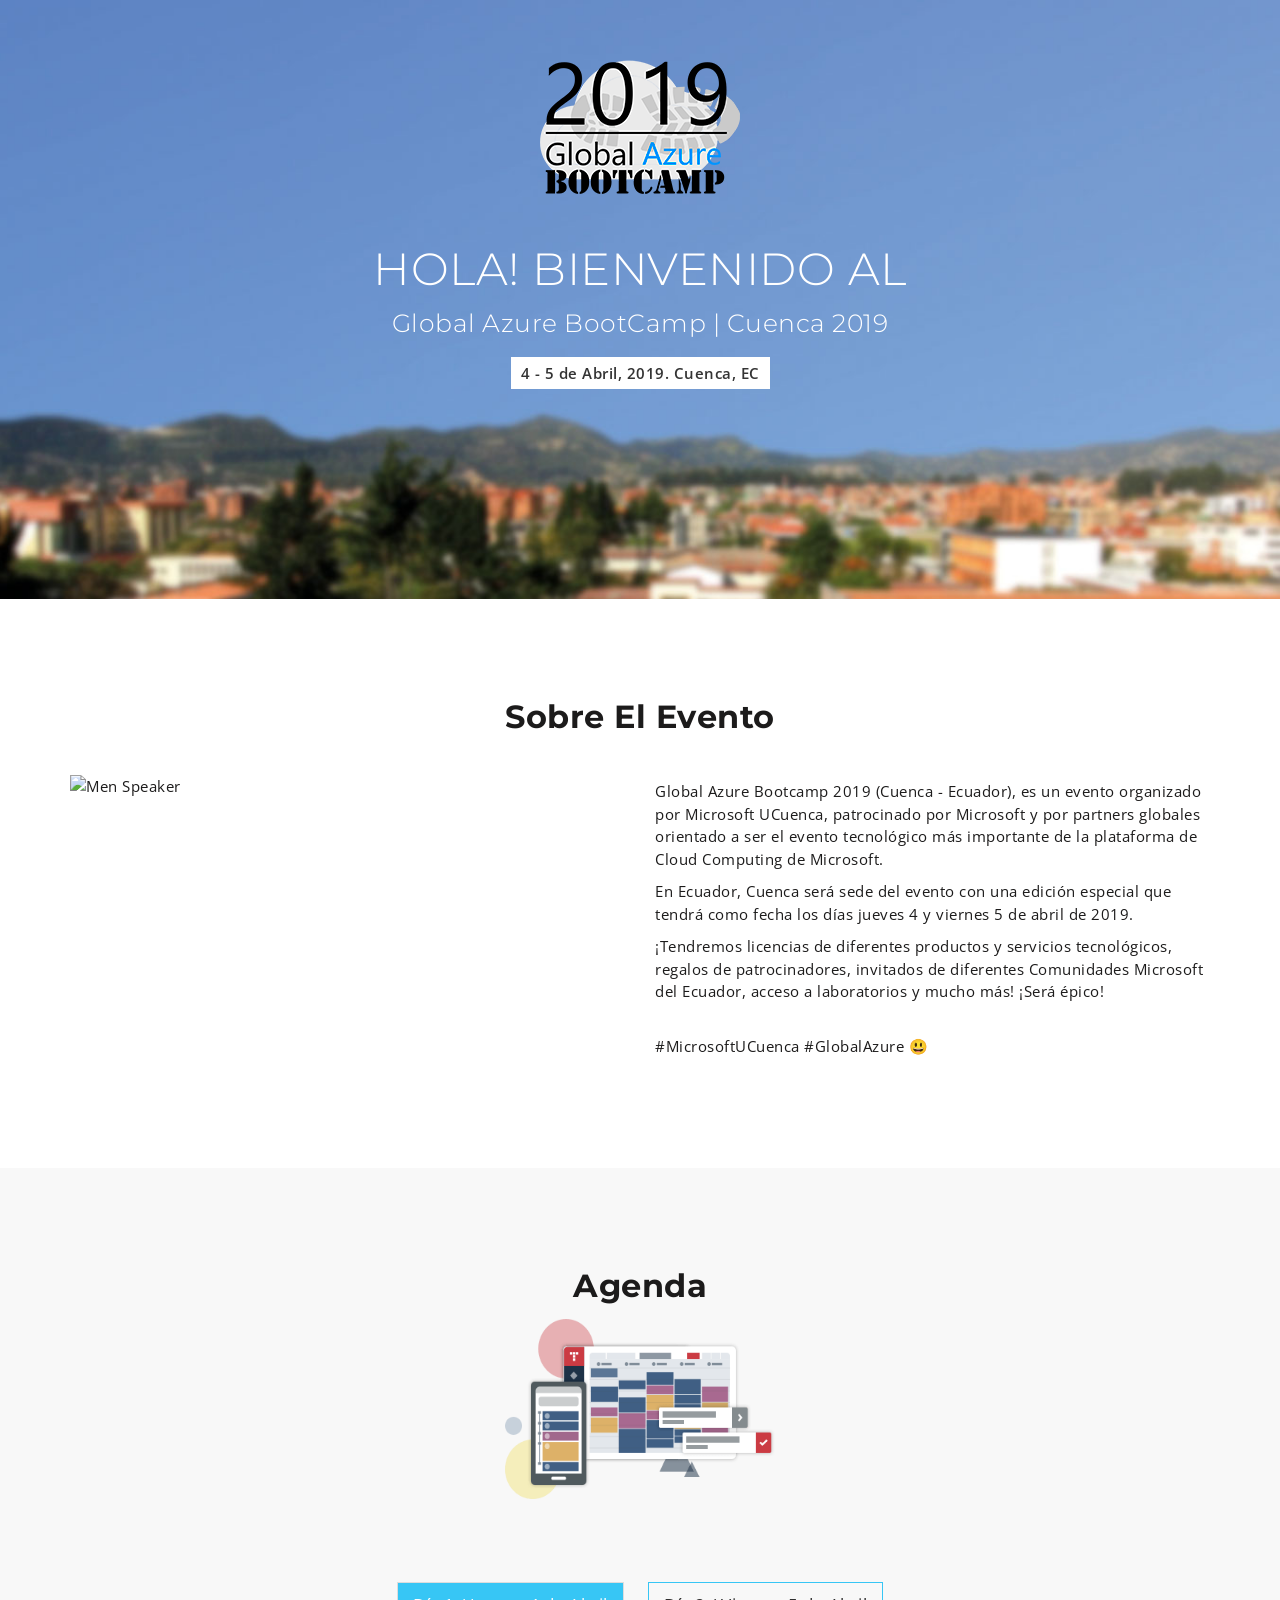
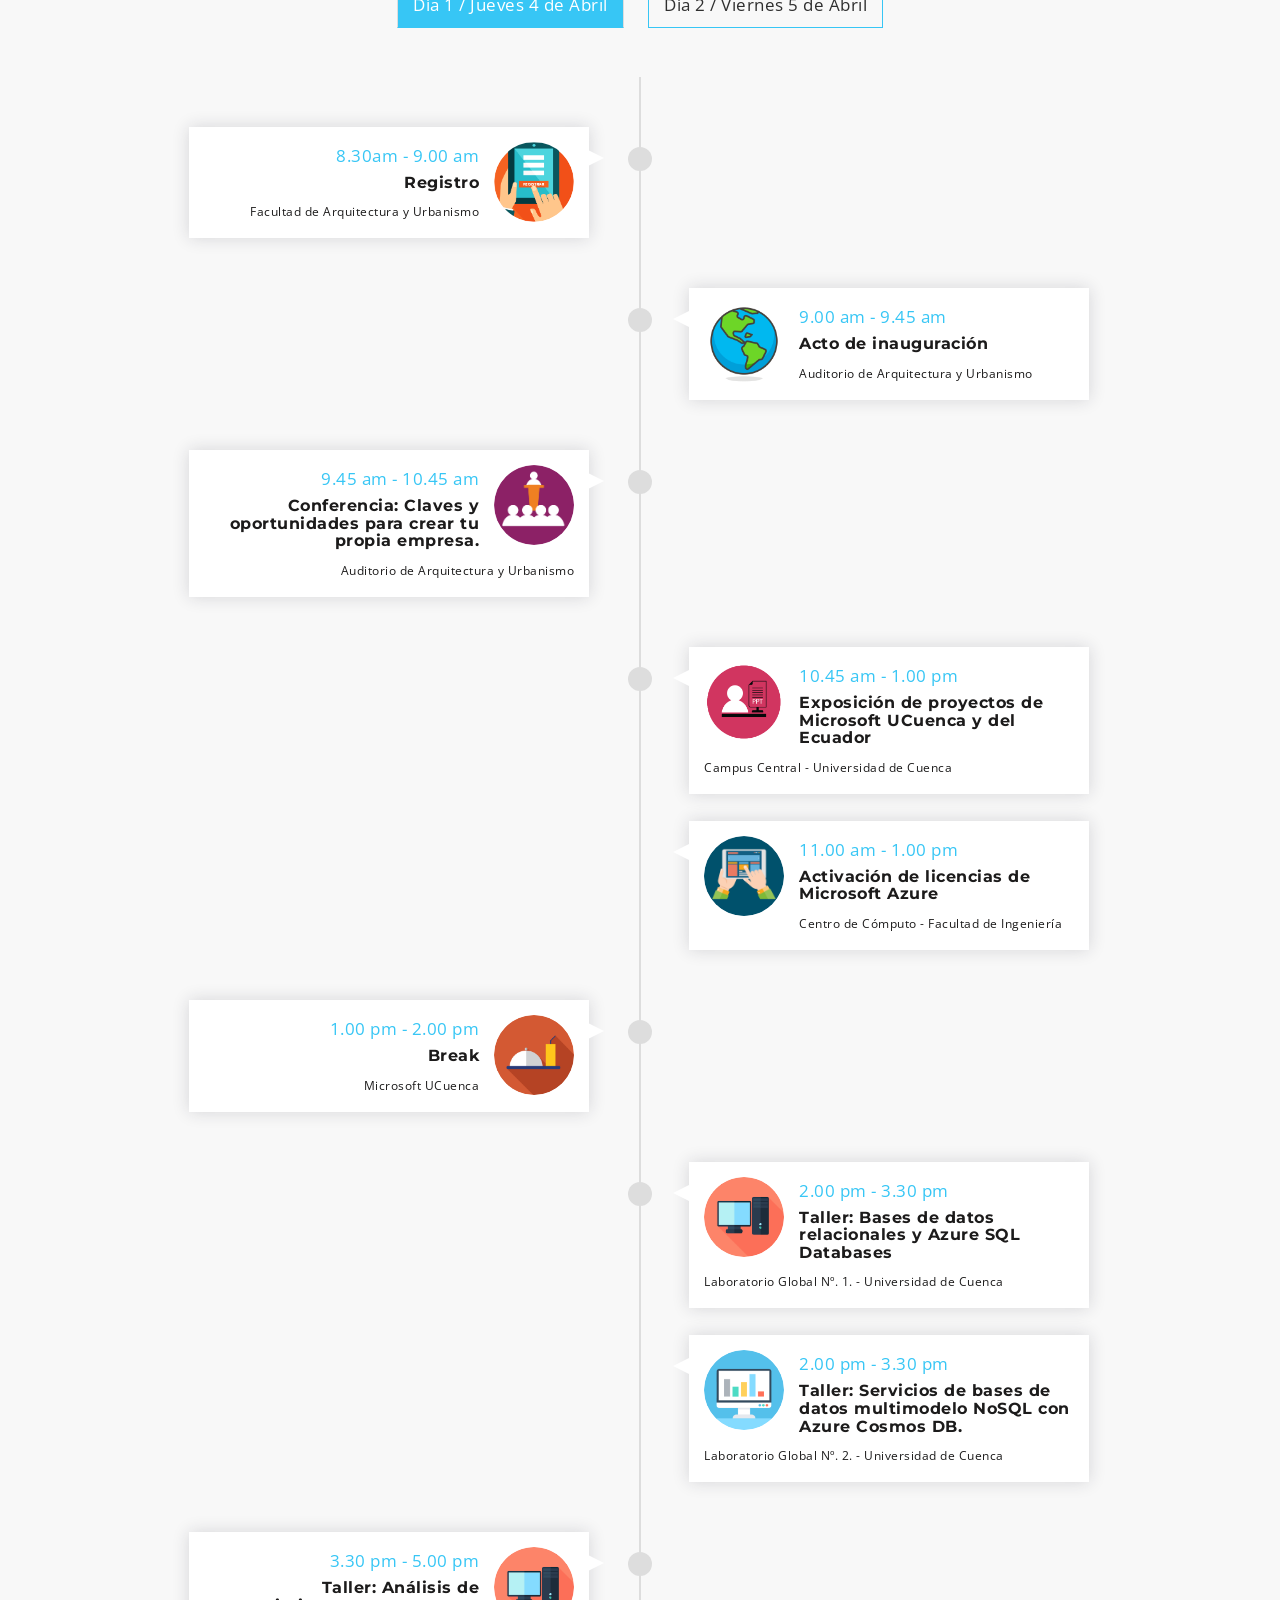
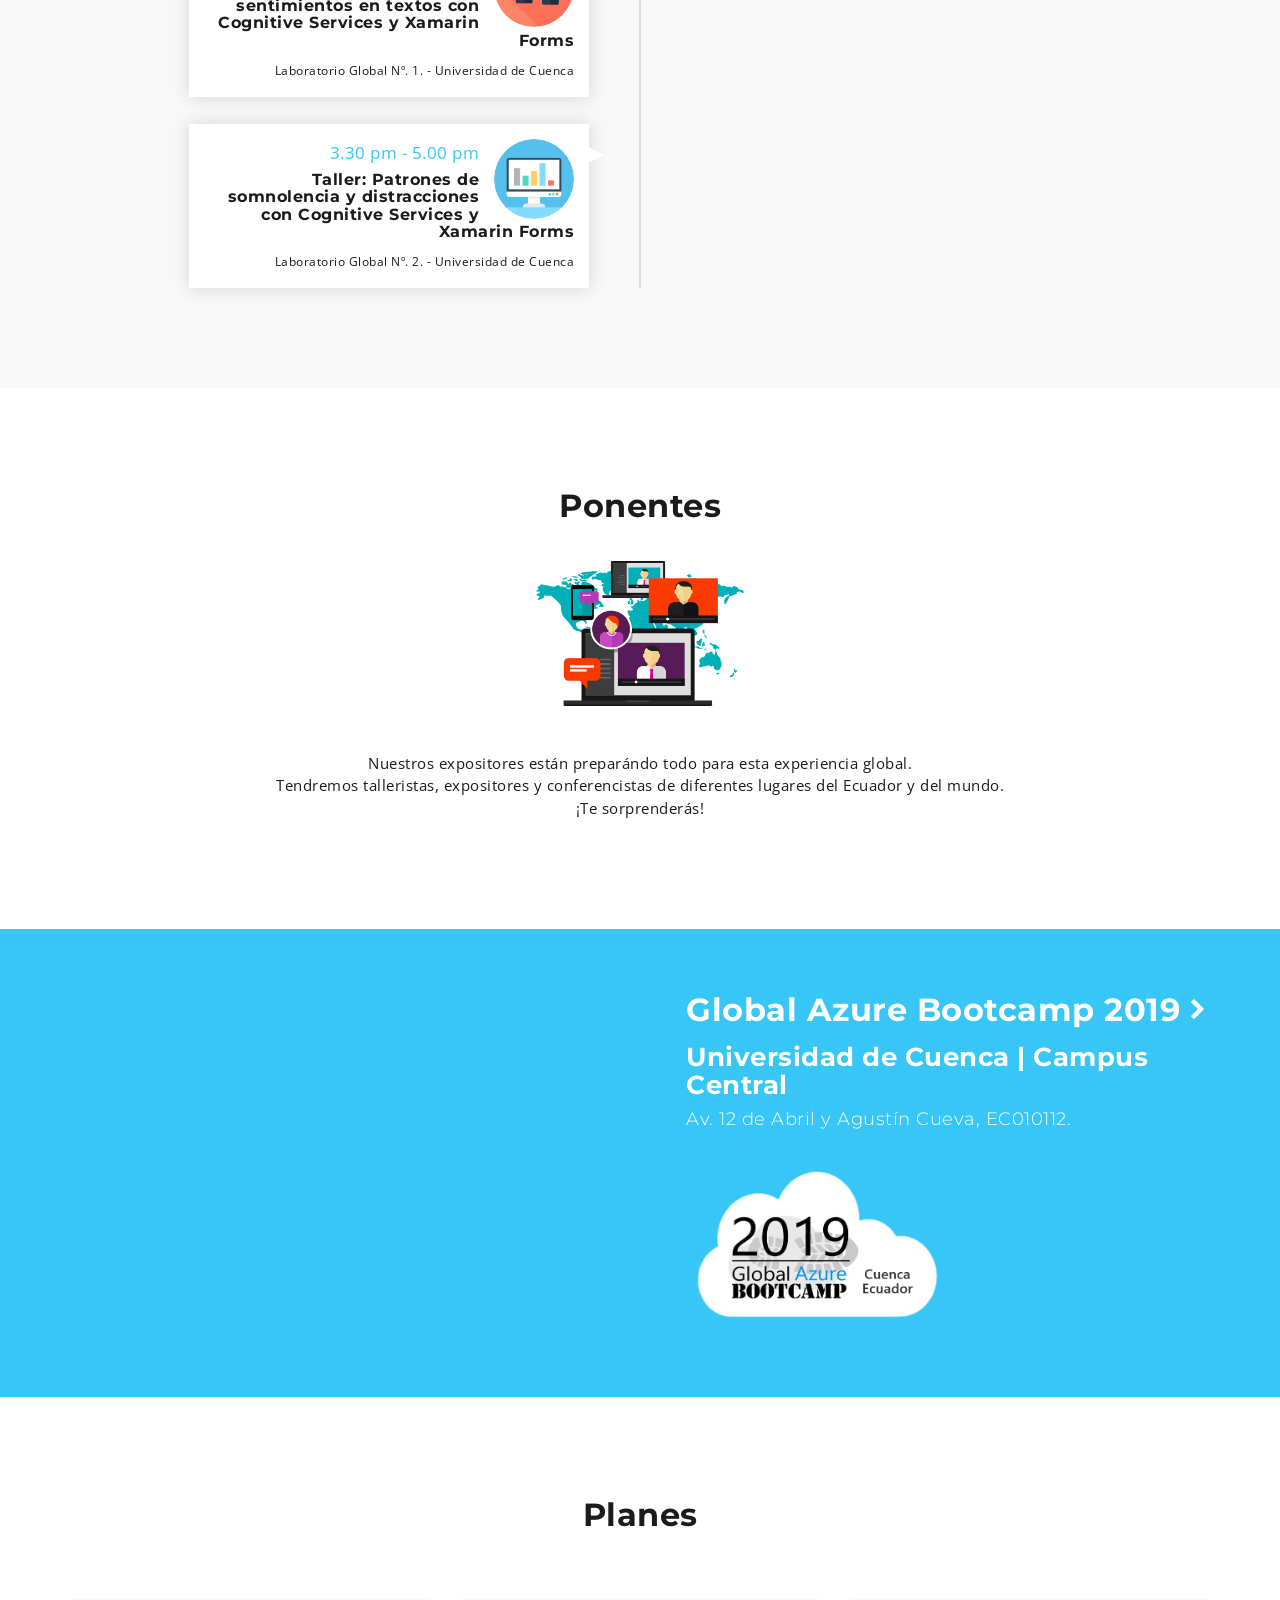
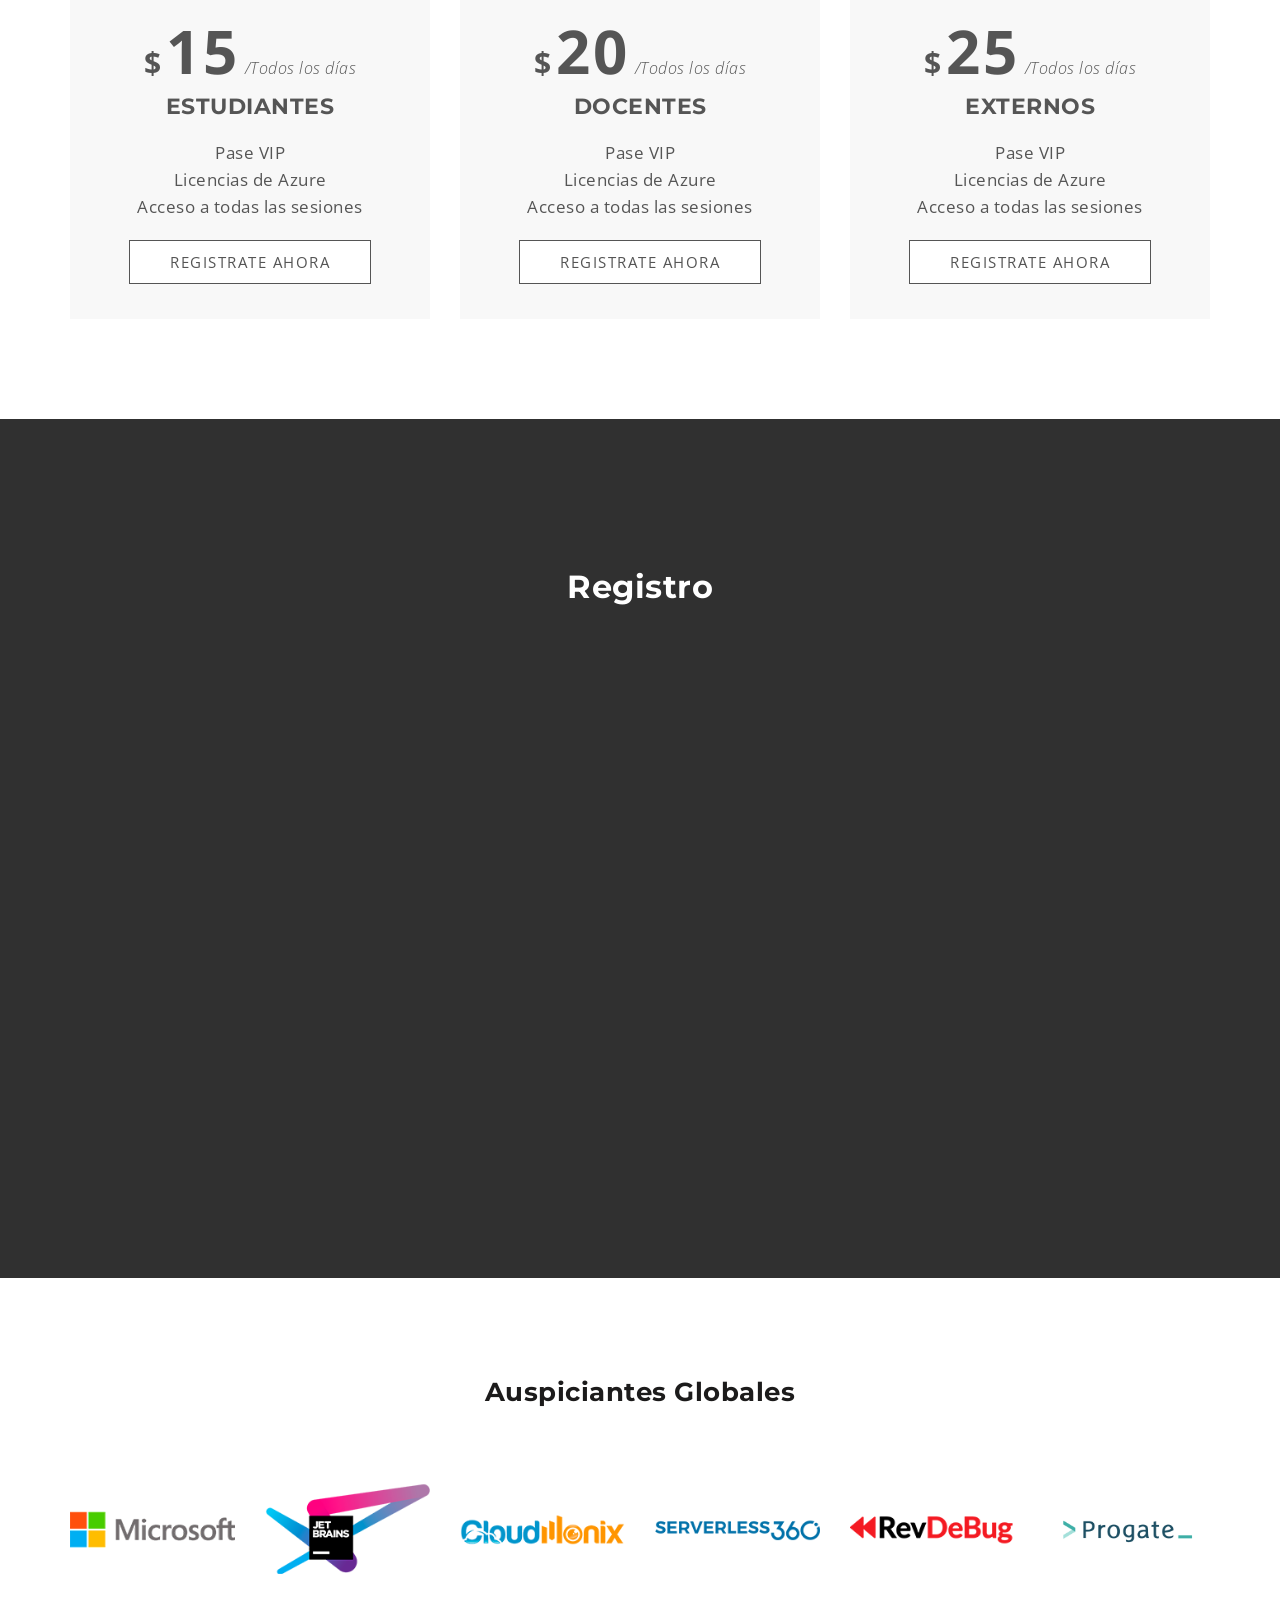
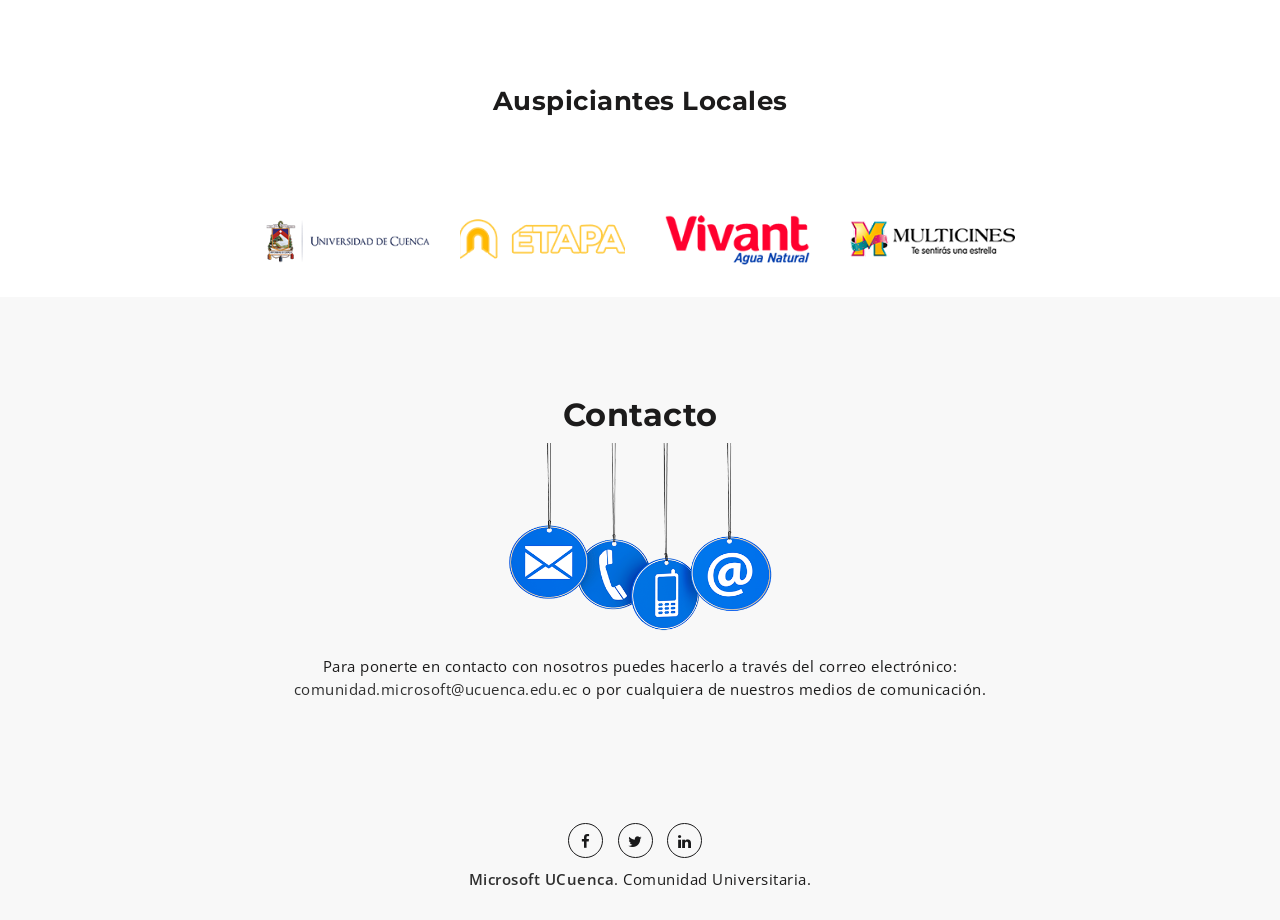
==== commit 35070678: "DG" ====
--- a/index.html
+++ b/index.html
@@ -192,7 +192,11 @@
 										<ul>
 											<li>
 												<div class="mu-single-event">
-													<img src="assets/images/iconoRegistro.png">
+
+													<a href="https://www.facebook.com/events/387024121850114/" target="_blank">
+														<img src="assets/images/iconoRegistro.png">
+													</a>
+
 													<p class="mu-event-time">8.30am - 9.00 am</p>
 													<h3>Registro</h3>
 													<span>Facultad de Arquitectura y Urbanismo</span>
@@ -203,7 +207,7 @@
 													<img src="assets/images/iconGlobal.png" alt="event speaker">
 													<p class="mu-event-time">9.00 am - 9.45 am</p>
 													<h3>Acto de inauguración</h3>
-													<span>Facultad de Arquitectura y Urbanismo</span>
+													<span>Auditorio de Arquitectura y Urbanismo</span>
 												</div>
 											</li>
 											<li>
@@ -211,7 +215,7 @@
 													<img src="assets/images/iconoConferencia.png">
 													<p class="mu-event-time">9.45 am - 10.45 am</p>
 													<h3>Conferencia: Claves y oportunidades para crear tu propia empresa.</h3>
-													<span>Facultad de Arquitectura y Urbanismo</span>
+													<span>Auditorio de Arquitectura y Urbanismo</span>
 												</div>
 											</li>
 											<li>
@@ -226,7 +230,7 @@
 													<img src="assets/images/iconoActivacionesAzureGratis.png" alt="event speaker">
 													<p class="mu-event-time">11.00 am - 1.00 pm</p>
 													<h3>Activación de licencias de Microsoft Azure</h3>
-													<span>Centro de Computo - Facultad de Ingenieria</span>
+													<span>Centro de Cómputo - Facultad de Ingeniería</span>
 												</div>	
 
 											</li>
@@ -246,7 +250,7 @@
 													<h3>
 														Taller: Bases de datos relacionales y Azure SQL Databases
 													</h3>
-													<span>Laboratorio Global Nº. 1.</span>
+													<span>Laboratorio Global Nº. 1. - Universidad de Cuenca</span>
 												</div>
 												<br>
 												<div class="mu-single-event">
@@ -256,7 +260,7 @@
 														Taller: Servicios de bases de datos multimodelo 
 														NoSQL con Azure Cosmos DB.														
 													</h3>
-													<span>Laboratorio Global Nº. 2.</span>
+													<span>Laboratorio Global Nº. 2. - Universidad de Cuenca</span>
 												</div>
 											</li>
 											<li>
@@ -267,7 +271,7 @@
 														Taller: Análisis de sentimientos en textos con 
 														Cognitive Services y Xamarin Forms
 													</h3>
-													<span>Laboratorio Global Nº. 1.</span>
+													<span>Laboratorio Global Nº. 1. - Universidad de Cuenca</span>
 												</div>
 												<br>
 												<div class="mu-single-event">
@@ -277,7 +281,7 @@
 														Taller: Patrones de somnolencia y distracciones 
 														con Cognitive Services y Xamarin Forms
 													</h3>
-													<span>Laboratorio Global Nº. 2.</span>
+													<span>Laboratorio Global Nº. 2. - Universidad de Cuenca</span>
 												</div>
 											</li>
 										</ul>
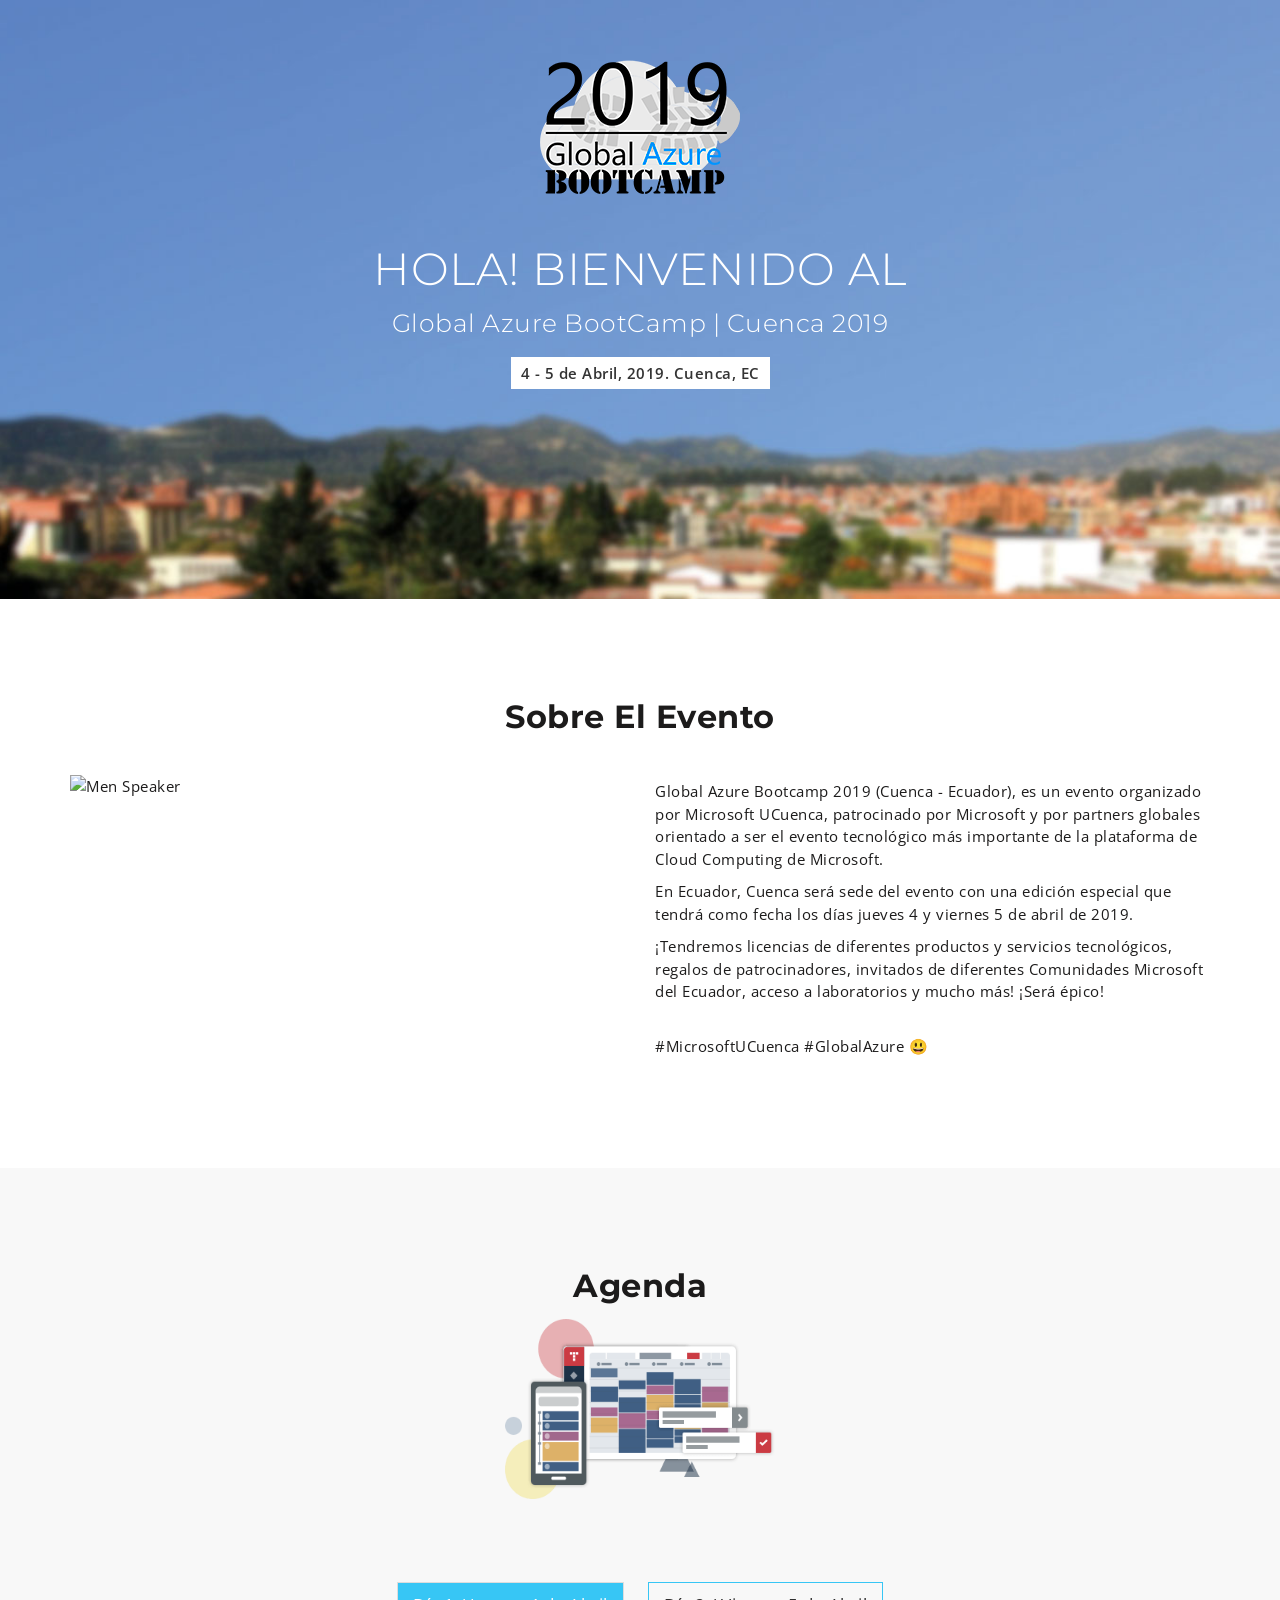
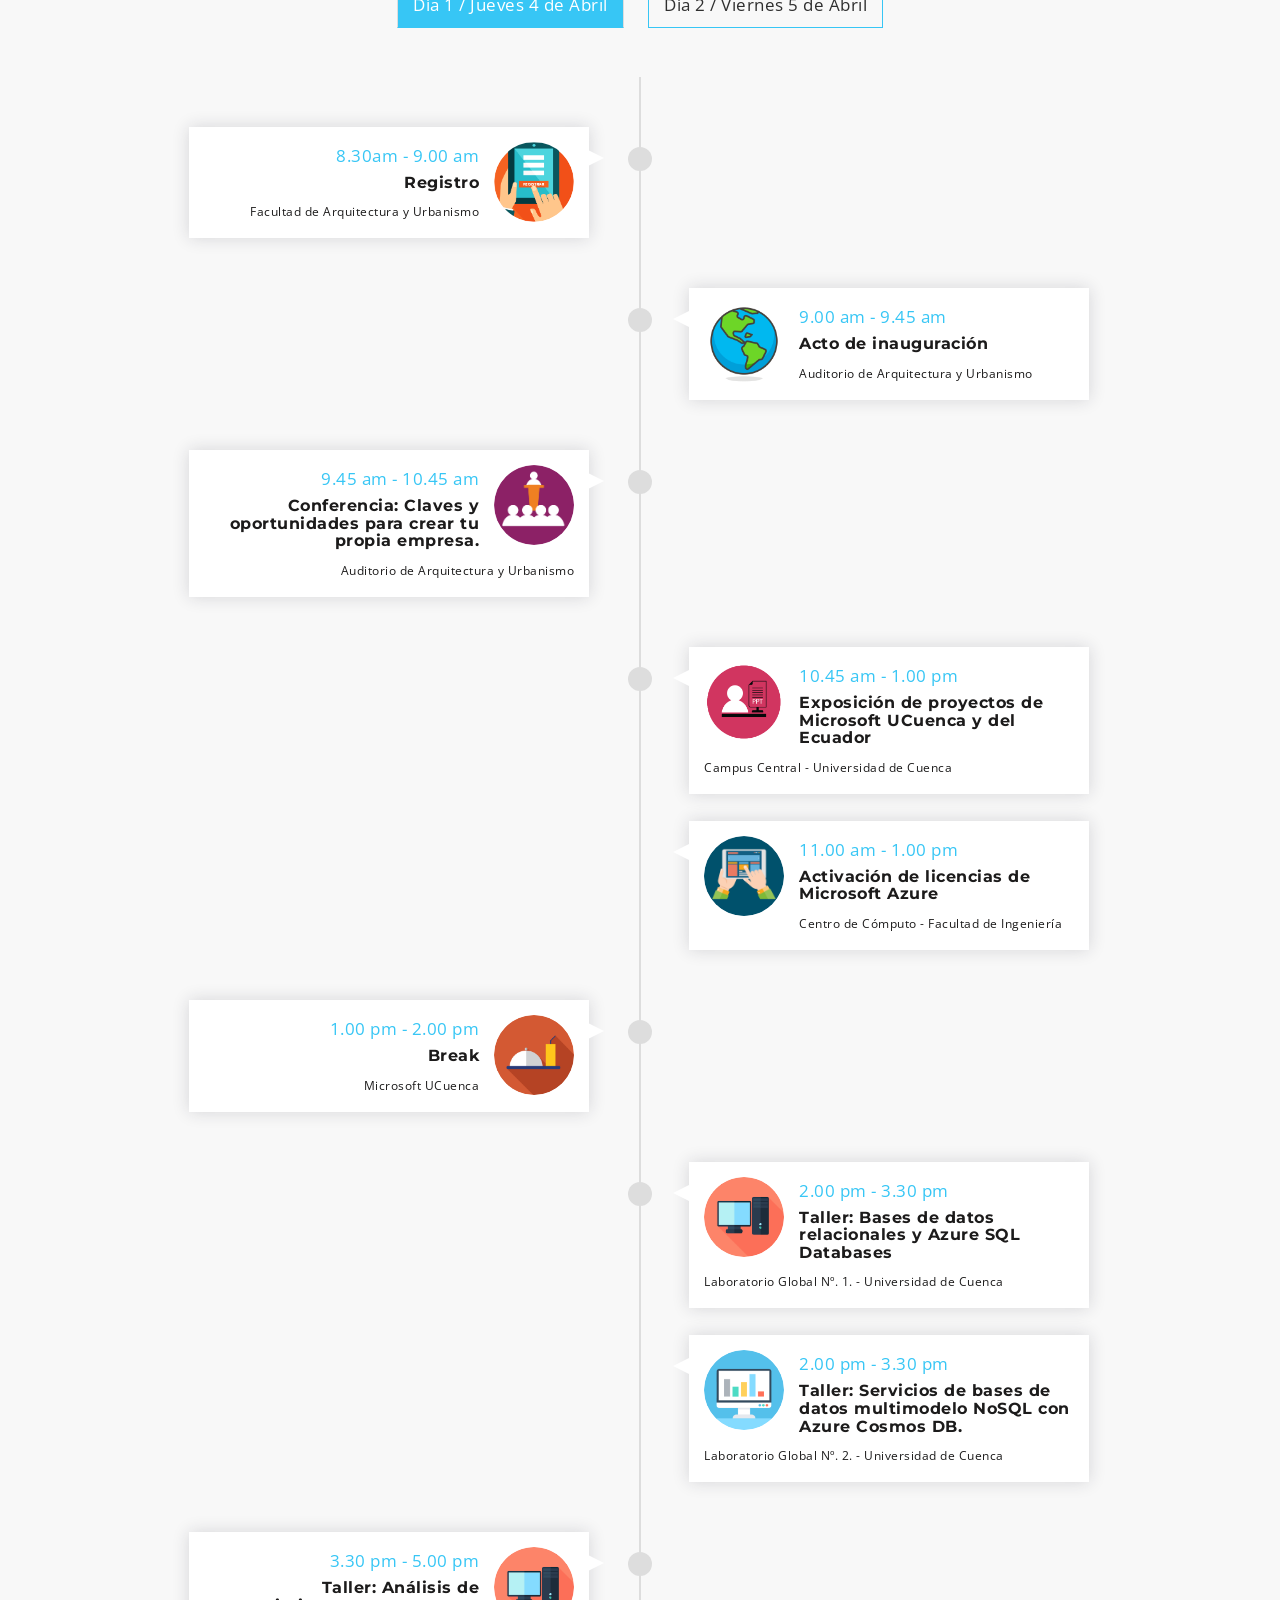
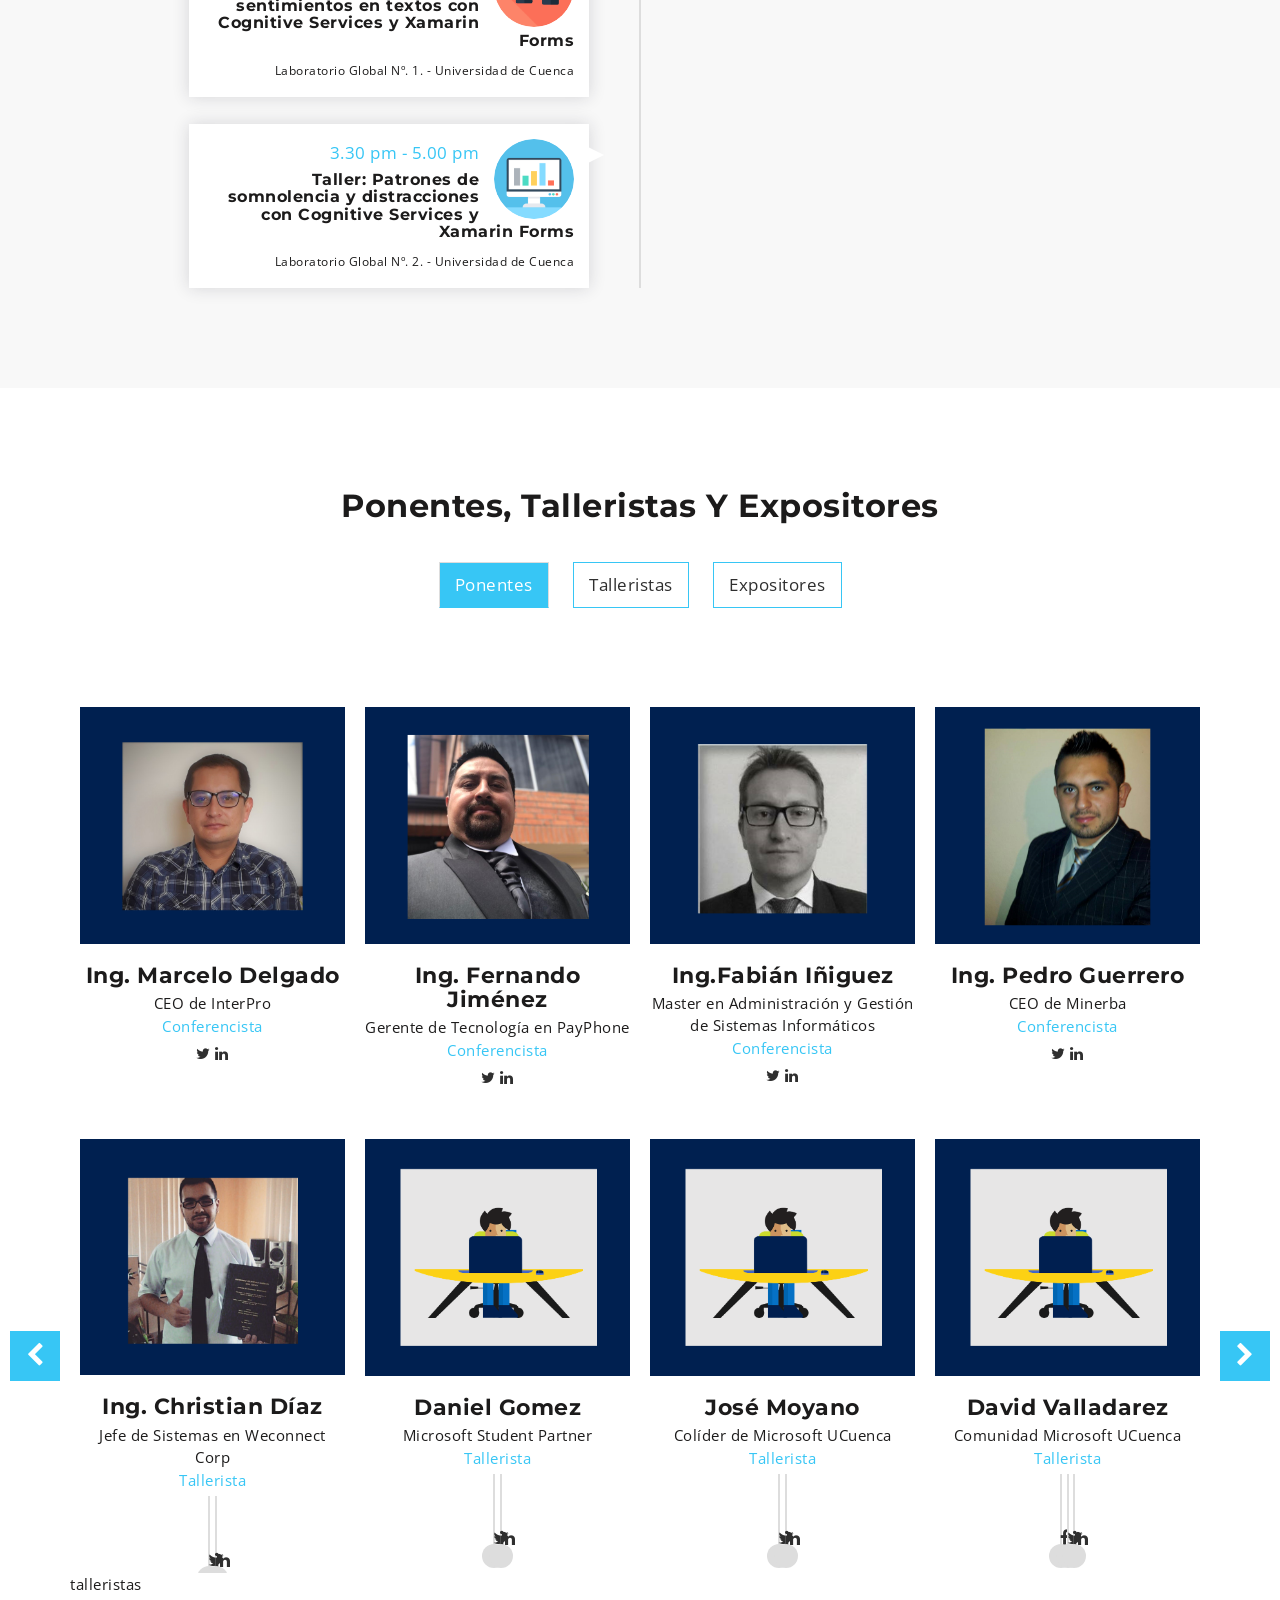
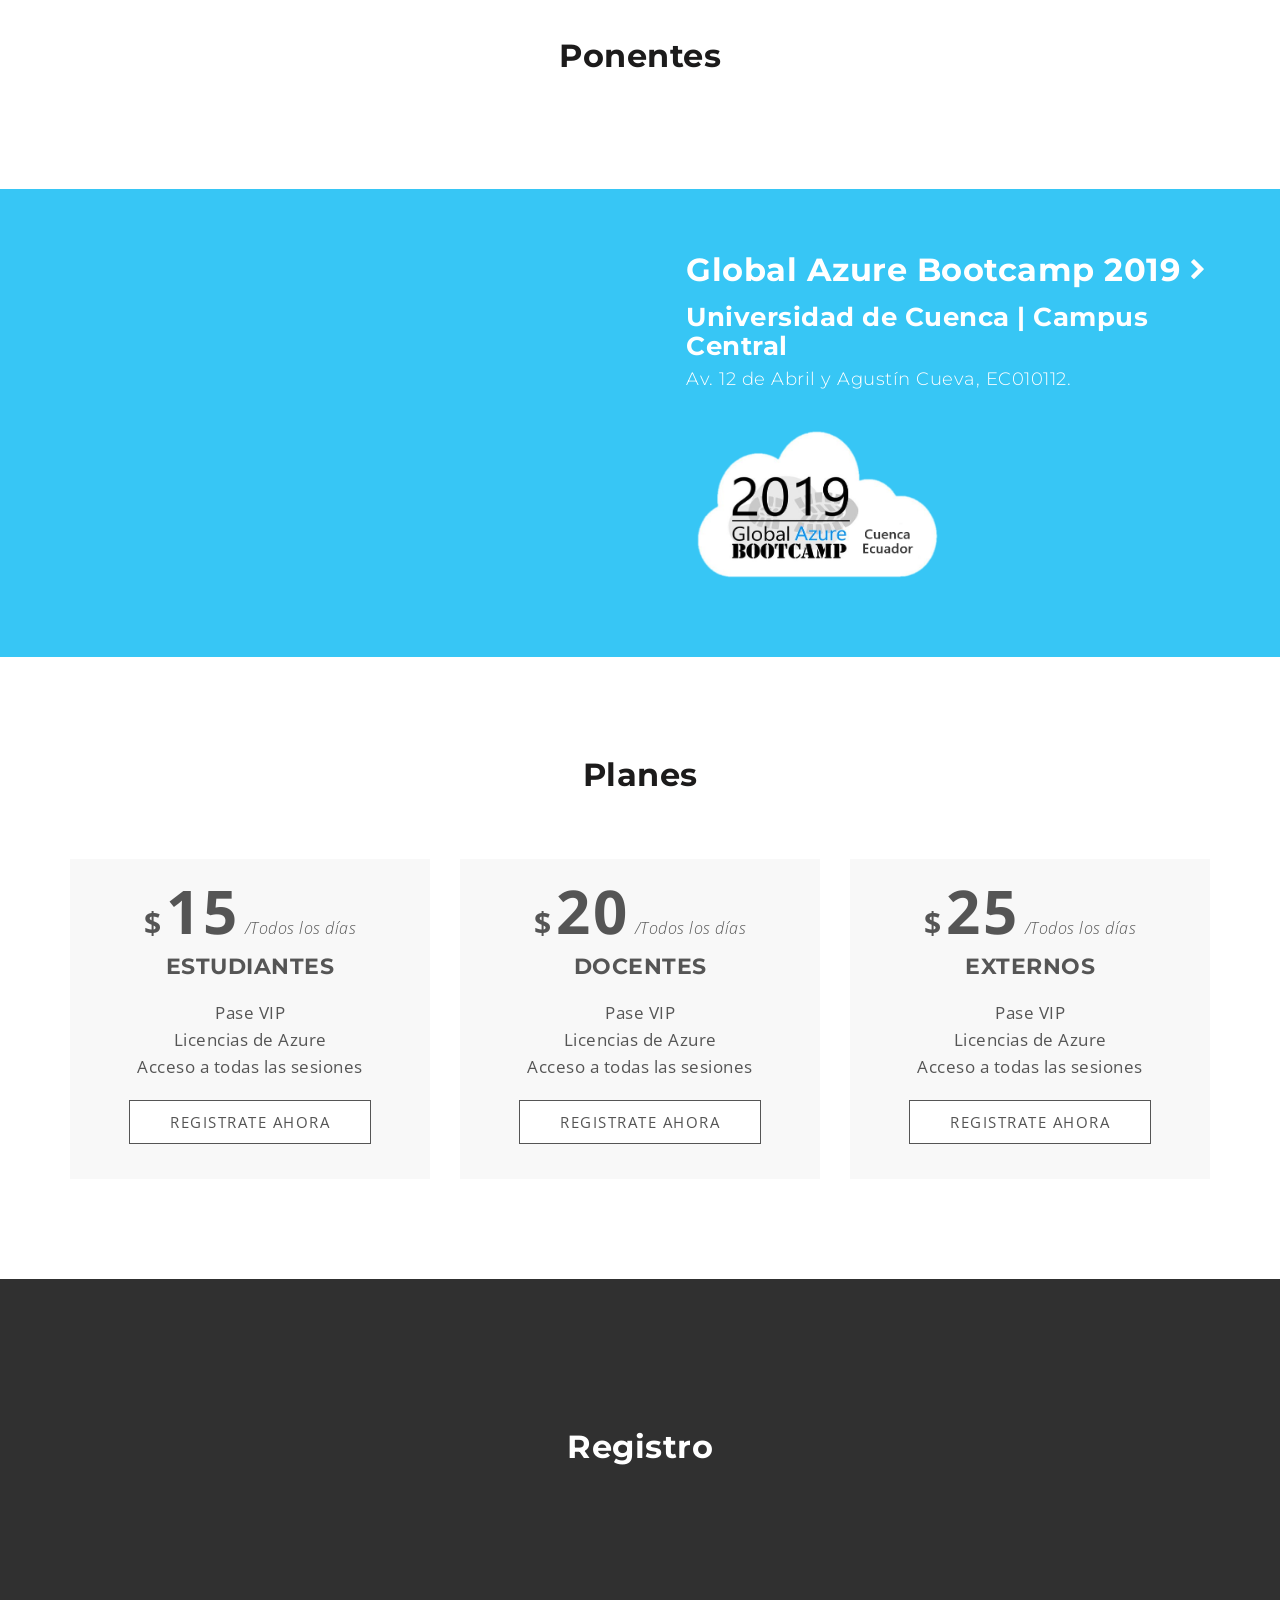
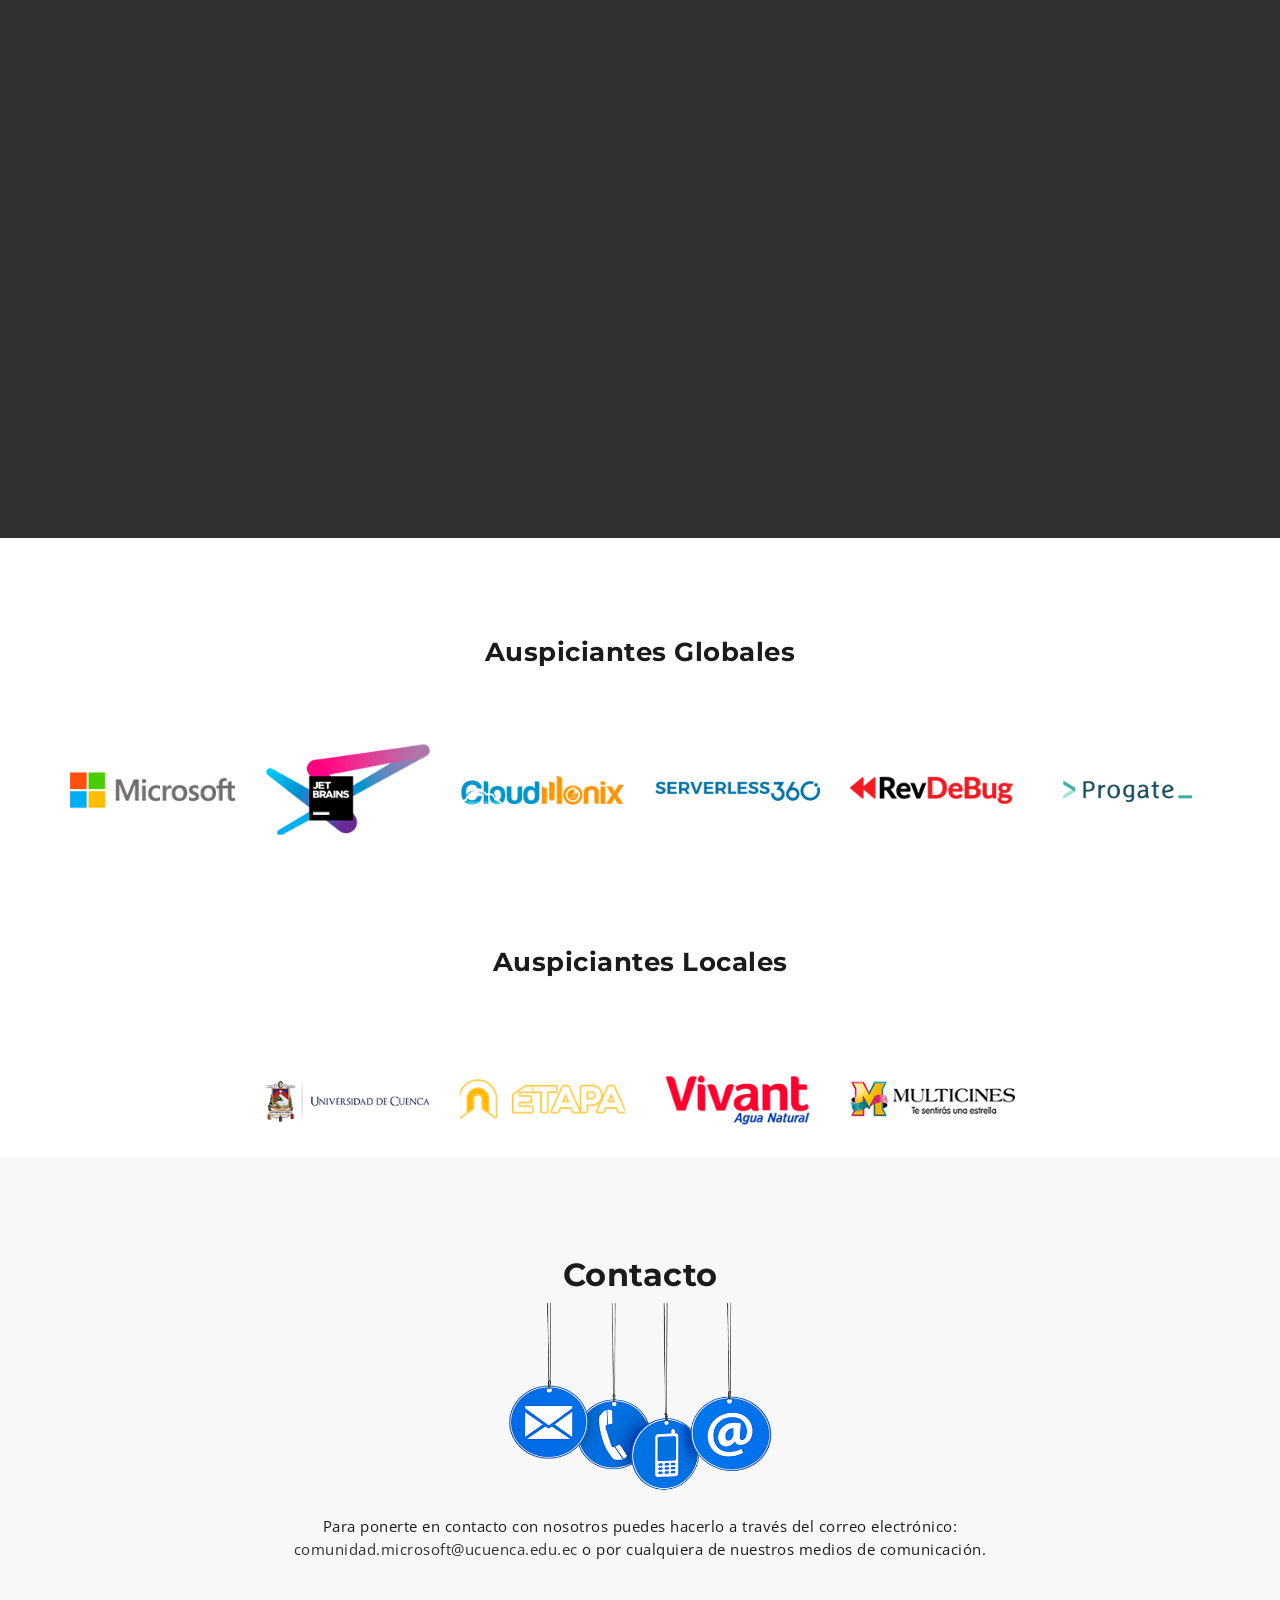
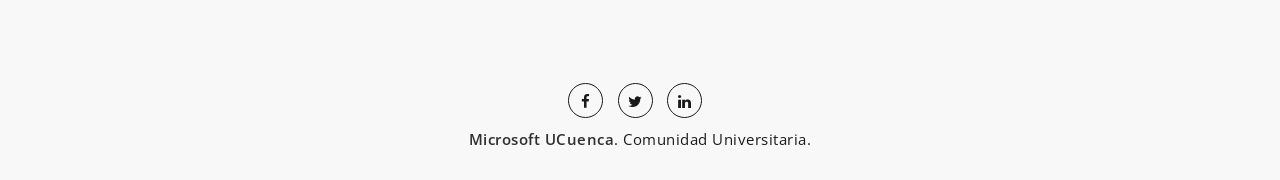
==== commit 95263a68: "DG" ====
--- a/index.html
+++ b/index.html
@@ -204,7 +204,11 @@
 											</li>
 											<li>
 												<div class="mu-single-event">
-													<img src="assets/images/iconGlobal.png" alt="event speaker">
+
+													<a href="https://www.facebook.com/events/387024121850114/" target="_blank">
+														<img src="assets/images/iconGlobal.png" alt="event speaker">
+													</a>
+
 													<p class="mu-event-time">9.00 am - 9.45 am</p>
 													<h3>Acto de inauguración</h3>
 													<span>Auditorio de Arquitectura y Urbanismo</span>
@@ -212,7 +216,11 @@
 											</li>
 											<li>
 												<div class="mu-single-event">
-													<img src="assets/images/iconoConferencia.png">
+
+													<a href="https://www.facebook.com/events/387024121850114/" target="_blank">
+														<img src="assets/images/iconoConferencia.png">
+													</a>
+
 													<p class="mu-event-time">9.45 am - 10.45 am</p>
 													<h3>Conferencia: Claves y oportunidades para crear tu propia empresa.</h3>
 													<span>Auditorio de Arquitectura y Urbanismo</span>
@@ -220,7 +228,11 @@
 											</li>
 											<li>
 												<div class="mu-single-event">
-													<img src="assets/images/iconoExposicion.png">
+
+													<a href="https://www.facebook.com/events/387024121850114/" target="_blank">
+														<img src="assets/images/iconoExposicion.png">
+													</a>
+
 													<p class="mu-event-time">10.45 am - 1.00 pm</p>
 													<h3>Exposición de proyectos de Microsoft UCuenca y del Ecuador</h3>
 													<span>Campus Central - Universidad de Cuenca</span>
@@ -237,7 +249,11 @@
 											
 											<li>
 												<div class="mu-single-event">
-													<img src="assets/images/iconoBreak.png">
+
+													<a href="https://www.facebook.com/events/387024121850114/" target="_blank">
+														<img src="assets/images/iconoBreak.png">
+													</a>
+
 													<p class="mu-event-time">1.00 pm - 2.00 pm</p>
 													<h3>Break</h3>
 													<span>Microsoft UCuenca</span>
@@ -245,7 +261,11 @@
 											</li>
 											<li>
 												<div class="mu-single-event">
-													<img src="assets/images/iconTaller2.png">
+
+													<a href="https://www.facebook.com/events/387024121850114/" target="_blank">
+														<img src="assets/images/iconTaller2.png">
+													</a>
+
 													<p class="mu-event-time">2.00 pm - 3.30 pm</p>
 													<h3>
 														Taller: Bases de datos relacionales y Azure SQL Databases
@@ -254,7 +274,11 @@
 												</div>
 												<br>
 												<div class="mu-single-event">
+
+													<a href="https://www.facebook.com/events/387024121850114/" target="_blank">
 														<img src="assets/images/iconTaller1.png">
+													</a>
+
 													<p class="mu-event-time">2.00 pm - 3.30 pm</p>
 													<h3>
 														Taller: Servicios de bases de datos multimodelo 
@@ -265,7 +289,11 @@
 											</li>
 											<li>
 												<div class="mu-single-event">
+
+													<a href="https://www.facebook.com/events/387024121850114/" target="_blank">
 														<img src="assets/images/iconTaller2.png">
+													</a>
+
 													<p class="mu-event-time">3.30 pm - 5.00 pm</p>
 													<h3>
 														Taller: Análisis de sentimientos en textos con 
@@ -275,7 +303,11 @@
 												</div>
 												<br>
 												<div class="mu-single-event">
+
+													<a href="https://www.facebook.com/events/387024121850114/" target="_blank">
 														<img src="assets/images/iconTaller1.png">
+													</a>
+
 													<p class="mu-event-time">3.30 pm - 5.00 pm</p>
 													<h3>
 														Taller: Patrones de somnolencia y distracciones 
@@ -290,85 +322,125 @@
 
 										<div class="mu-title-area">
 				
-											<p align="center">
-
-												<img class="" src="assets\images\globalAzure.png" width="470" height="280">
-												<br>
-
-												En estos momentos estamos preparando la agenda del segundo día, la cual estará conformada por
-												talleres, conferencias y acceso a un laboratorio global.<br>
-												<br>Tendremos talleres en paralelo con diferentes niveles de conocimientos, es decir,
-												niveles entre 100 a 300 (100=intermedio; 200=avanzado; 300=experto/hardcore), sobre
-												tecnologías y servicios de Azure con temas sobre: Cloud Computing, App Services, 
-												DevOps y mucho más.
-	
-											</p>
-										</div>
-
-										<div id="hide">
+											
+										</div>
+
+										<div>
 
 											<ul>
 												<li>
 													<div class="mu-single-event">
-														<img src="assets/images/speaker-1.jpg" alt="event speaker">
+	
+														<a href="https://www.facebook.com/events/387024121850114/" target="_blank">
+															<img src="assets/images/iconoRegistro.png">
+														</a>
+	
 														<p class="mu-event-time">8.30am - 9.00 am</p>
 														<h3>Registro</h3>
-														<span>Actividad 1 y 2</span>
+														<span>Facultad de Arquitectura y Urbanismo</span>
 													</div>
 												</li>
 												<li>
 													<div class="mu-single-event">
-														<img src="assets/images/speaker-1.jpg" alt="event speaker">
+	
+														<a href="https://www.facebook.com/events/387024121850114/" target="_blank">
+															<img src="assets/images/iconoConferencia.png">
+														</a>
+	
 														<p class="mu-event-time">9.00 am - 10.00 am</p>
-														<h3>Conferencia 2</h3>
-														<span>Actividad 1 y 2</span>
+														<h3>Conferencia: Gestión de proyectos de software.</h3>
+														<span>Auditorio de Arquitectura y Urbanismo</span>
 													</div>
 												</li>
 												<li>
 													<div class="mu-single-event">
-														<img src="assets/images/speaker-1.jpg" alt="event speaker">
+	
+														<a href="https://www.facebook.com/events/387024121850114/" target="_blank">
+															<img src="assets/images/iconoConferencia.png">
+														</a>
+	
 														<p class="mu-event-time">10.00 am - 11.00 am</p>
-														<h3>Conferencia 3</h3>
-														<span>Actividad 1 y 2</span>
+														<h3>Conferencia: Minería de datos y Aplicaciones en la Banca.</h3>
+														<span>Auditorio de Arquitectura y Urbanismo</span>
+													</div>
+												</li>												
+												<li>
+													<div class="mu-single-event">
+	
+														<a href="https://www.facebook.com/events/387024121850114/" target="_blank">
+															<img src="assets/images/iconoConferencia.png">
+														</a>
+	
+														<p class="mu-event-time">11.00 am - 12.00 pm</p>
+														<h3>Conferencia: Seguridad de la Información.</h3>
+														<span>Auditorio de Arquitectura y Urbanismo</span>
+													</div>
+												</li>												
+												<li>
+													<div class="mu-single-event">
+	
+														<a href="https://www.facebook.com/events/387024121850114/" target="_blank">
+															<img src="assets/images/iconoBreak.png">
+														</a>
+	
+														<p class="mu-event-time">12.00 pm - 2.00 pm</p>
+														<h3>Break</h3>
+														<span>Microsoft UCuenca</span>
 													</div>
 												</li>
 												<li>
 													<div class="mu-single-event">
-														<img src="assets/images/speaker-1.jpg" alt="event speaker">
-														<p class="mu-event-time">11.00 am - 12.00 pm</p>
-														<h3>Conferencia 4</h3>
-														<span>Actividad 1 y 2</span>
+	
+														<a href="https://www.facebook.com/events/387024121850114/" target="_blank">
+															<img src="assets/images/iconTaller1.png">
+														</a>
+	
+														<p class="mu-event-time">2.00 pm - 3.30 pm</p>
+														<h3>
+															Taller: Diseño y desarrollo de aplicaciones en la nube gracias a Azure App Services.
+														</h3>
+														<span>Laboratorio Global Nº. 1. - Universidad de Cuenca</span>
+													</div>
+													<br>
+													<div class="mu-single-event">
+	
+														<a href="https://www.facebook.com/events/387024121850114/" target="_blank">
+															<img src="assets/images/iconTaller2.png">
+														</a>
+	
+														<p class="mu-event-time">2.00 pm - 3.30 pm</p>
+														<h3>
+															Taller: Redes, servidores y máquinas virtuales con Microsoft Azure.				
+														</h3>
+														<span>Laboratorio Global Nº. 2. - Universidad de Cuenca</span>
 													</div>
 												</li>
 												<li>
 													<div class="mu-single-event">
-														<img src="assets/images/speaker-1.jpg" alt="event speaker">
-														<p class="mu-event-time">12.00 pm - 2.00 pm</p>
-														<h3>Break</h3>
-														<span>Actividad 1 y 2</span>
+	
+														<a href="https://www.facebook.com/events/387024121850114/" target="_blank">
+															<img src="assets/images/iconGlobal.png" alt="event speaker">
+														</a>
+	
+														<p class="mu-event-time">3.30 pm - 5.00 pm</p>
+														<h3>
+															Taller Global: DevOps y proyectos de software en la vida real.
+														</h3>
+														<span>Laboratorio Global Nº. 3. - Universidad de Cuenca</span>
 													</div>
 												</li>
 												<li>
 													<div class="mu-single-event">
-														<img src="assets/images/speaker-1.jpg" alt="event speaker">
-														<p class="mu-event-time">2.00 pm - 3.20 pm</p>
-														<h3>Talleres</h3>
-														<span>Actividad 1: Taller 5 - Actividad 2: Taller 6</span>
-													</div>
-												</li>
-												<li>
-													<div class="mu-single-event">
-														<img src="assets/images/speaker-1.jpg" alt="event speaker">
-														<p class="mu-event-time">3.30 pm - 4.15 pm</p>
-														<h3>Talleres</h3>
-														<span>Actividad 1 y 2: Taller Global</span>
-													</div>
-												</li>
-												<li>
-													<div class="mu-single-event">
-														<img src="assets/images/speaker-1.jpg" alt="event speaker">
-														<p class="mu-event-time">4.15 pm - 4.45 pm</p>
-														<h3>Despedida y Cierre</h3>
+	
+														<a href="https://www.facebook.com/events/387024121850114/" target="_blank">
+															<img src="assets/images/iconoConferencia.png">
+														</a>
+	
+														<p class="mu-event-time">5.00 pm - 5.20 pm</p>
+														<h3>
+															Clausura y entrega de regalos.
+														</h3>
+														<span>Auditorio de Arquitectura y Urbanismo</span>
 													</div>
 												</li>
 											</ul>
@@ -390,150 +462,251 @@
 					<div class="col-md-12">
 						<div class="mu-speakers-area">
 
+
+								<div class="mu-title-area">
+										<h2 class="mu-title">Ponentes, talleristas y expositores</h2>
+										<br>
+									</div>
+
+							<!-- Nav tabs -->
+							<ul class="nav nav-tabs mu-schedule-menu" role="tablist">
+									<li role="presentation" class="active"><a href="#ponentes"
+											aria-controls="ponentes" role="tab" data-toggle="tab">Ponentes</a></li>
+									<li role="presentation"><a href="#talleristas" aria-controls="talleristas" role="tab"
+											data-toggle="tab">Talleristas</a></li>
+									<li role="presentation"><a href="#expositores" aria-controls="expositores" role="tab"
+										data-toggle="tab">Expositores</a></li>
+								</ul>
+
+								<!-- Tab panes -->
+								<div class="tab-content mu-schedule-content">
+									<div role="tabpanel" class="tab-pane fade mu-event-timeline in active" id="ponentes" >
+										
+										
+										<!-- Start Speakers Content -->
+										<div class="mu-speakers-content">
+												<div class="mu-speakers-slider">
+
+													<!-- Start single speaker -->
+													<div class="mu-single-speakers">
+														<img src="assets/images/expositores/MarceloDelgado.png">
+														<div class="mu-single-speakers-info">
+															<h3>Ing. Marcelo Delgado</h3>
+															CEO de InterPro
+															<p>Conferencista</p>
+															<ul class="mu-single-speakers-social">
+																<a href="https://twitter.com/MicrosoftUC"><i class="fa fa-twitter"></i></a>
+																<a href="#"><i class="fa fa-linkedin"></i></a>
+															</ul>
+														</div>
+													</div>
+													<!-- End single speaker -->
+
+													<!-- Start single speaker -->
+													<div class="mu-single-speakers">
+														<img src="assets/images/expositores/FernandoJimenez.png">
+														<div class="mu-single-speakers-info">
+															<h3>Ing. Fernando Jiménez</h3>
+															Gerente de Tecnología en PayPhone
+															<p>Conferencista</p>
+															<ul class="mu-single-speakers-social">
+																<a href="https://twitter.com/MicrosoftUC"><i class="fa fa-twitter"></i></a>
+																<a href="https://www.linkedin.com/in/fernando-jimenez/"><i class="fa fa-linkedin"></i></a>
+															</ul>
+														</div>
+													</div>
+													<!-- End single speaker -->
+
+
+													<!-- Start single speaker -->
+													<div class="mu-single-speakers">
+														<img src="assets/images/expositores/FabianIniguez.png">
+														<div class="mu-single-speakers-info">
+															<h3>Ing.Fabián Iñiguez</h3>
+															Master en Administración y Gestión de Sistemas Informáticos
+															<p>Conferencista</p>
+															<ul class="mu-single-speakers-social">
+																
+																<a href="#"><i class="fa fa-twitter"></i></a>
+																<a href="#"><i class="fa fa-linkedin"></i></a>
+															</ul>
+														</div>
+													</div>
+													<!-- End single speaker -->
+
+													<!-- Start single speaker -->
+													<div class="mu-single-speakers">
+														<img src="assets/images/expositores/PedroGuerrero.png">
+														<div class="mu-single-speakers-info">
+															<h3>Ing. Pedro Guerrero</h3>
+															CEO de Minerba
+															<p>Conferencista</p>
+															<ul class="mu-single-speakers-social">
+																
+																<a href="#"><i class="fa fa-twitter"></i></a>
+																<a href="#"><i class="fa fa-linkedin"></i></a>
+															</ul>
+														</div>
+													</div>
+													<!-- End single speaker -->
+												</div>
+											</div>
+											<!-- End Speakers Content -->
+	
+
+
+									</div>
+									<div role="tabpanel" class="tab-pane fade mu-event-timeline in active" id="talleristas" >
+											
+
+											<!-- Start Speakers Content -->
+										<div class="mu-speakers-content">
+
+												<div class="mu-speakers-slider">
+
+													<!-- Start single speaker -->
+													<div class="mu-single-speakers">
+														<img src="assets/images/expositores/ChristianDiaz.png">
+														<div class="mu-single-speakers-info">
+															<h3>Ing. Christian Díaz</h3>
+															Jefe de Sistemas en Weconnect Corp
+															<p>Tallerista</p>
+															<ul class="mu-single-speakers-social">
+																<li><a href="https://twitter.com/MicrosoftUC"><i class="fa fa-twitter"></i></a></li>
+																<li><a href="https://www.linkedin.com/in/christian-fernando-d%C3%ADaz-escalante-a4a24256/"><i class="fa fa-linkedin"></i></a></li>
+															</ul>
+														</div>
+													</div>
+													<!-- End single speaker -->
+
+													<!-- Start single speaker -->
+													<div class="mu-single-speakers">
+														<img src="assets/images/expositores/General.png">
+														<div class="mu-single-speakers-info">
+															<h3>Daniel Gomez</h3>
+															Microsoft Student Partner
+															<p>Tallerista</p>
+															<ul class="mu-single-speakers-social">
+																<li><a href="https://twitter.com/esDanielGomez"><i class="fa fa-twitter"></i></a></li>
+																<li><a href="https://linkedin.com/in/esdanielgomez/"><i class="fa fa-linkedin"></i></a></li>
+															</ul>
+														</div>
+													</div>
+													<!-- End single speaker -->
+
+													<!-- Start single speaker -->
+													<div class="mu-single-speakers">
+														<img src="assets/images/expositores/General.png">
+														<div class="mu-single-speakers-info">
+															<h3>José Moyano</h3>
+															Colíder de Microsoft UCuenca
+															<p>Tallerista</p>
+															<ul class="mu-single-speakers-social">
+																<li><a href="https://twitter.com/jose_a_moyano"><i class="fa fa-twitter"></i></a></li>
+																<li><a href="https://www.linkedin.com/in/jos%C3%A9-moyano-617246175/"><i class="fa fa-linkedin"></i></a></li>
+															</ul>
+														</div>
+													</div>
+													<!-- End single speaker -->
+
+													<!-- Start single speaker -->
+													<div class="mu-single-speakers">
+														<img src="assets/images/expositores/General.png">
+														<div class="mu-single-speakers-info">
+															<h3>David Valladarez</h3>
+															Comunidad Microsoft UCuenca
+															<p>Tallerista</p>
+															<ul class="mu-single-speakers-social">
+																<li><a href="https://www.facebook.com/MicrosoftUCuenca/"><i class="fa fa-facebook"></i></a></li>
+																<li><a href="https://twitter.com/MicrosoftUC"><i class="fa fa-twitter"></i></a></li>
+																<li><a href="https://www.linkedin.com/in/david-valladarez-a7a628132/"><i class="fa fa-linkedin"></i></a></li>
+															</ul>
+														</div>
+													</div>
+													<!-- End single speaker -->
+
+													<!-- Start single speaker -->
+													<div class="mu-single-speakers">
+														<img src="assets/images/expositores/T_WilmerOjeda.png">
+														<div class="mu-single-speakers-info">
+															<h3>Wilmer Ojeda</h3>
+															Microsoft UTN 
+															<p>Tallerista</p>
+															<ul class="mu-single-speakers-social">
+																<li><a href="#"><i class="fa fa-twitter"></i></a></li>
+																<li><a href="#"><i class="fa fa-linkedin"></i></a></li>
+															</ul>
+														</div>
+													</div>
+													<!-- End single speaker -->
+
+													<!-- Start single speaker -->
+													<div class="mu-single-speakers">
+														<img src="assets/images/expositores/T_LuzCordova.png">
+														<div class="mu-single-speakers-info">
+															<h3>Luz Cordova</h3>
+															Microsoft UTN 
+															<p>Tallerista</p>
+															<ul class="mu-single-speakers-social">
+																<li><a href="#"><i class="fa fa-twitter"></i></a></li>
+																<li><a href="#"><i class="fa fa-linkedin"></i></a></li>
+															</ul>
+														</div>
+													</div>
+													<!-- End single speaker -->
+
+													<!-- Start single speaker -->
+													<div class="mu-single-speakers">
+														<img src="assets/images/expositores/T_OliverGuaman.png">
+														<div class="mu-single-speakers-info">
+															<h3>Oliver Guaman</h3>
+															Microsoft UTN 
+															<p>Tallerista</p>
+															<ul class="mu-single-speakers-social">
+																<li><a href="#"><i class="fa fa-twitter"></i></a></li>
+																<li><a href="#"><i class="fa fa-linkedin"></i></a></li>
+															</ul>
+														</div>
+													</div>
+													<!-- End single speaker -->
+
+													<!-- Start single speaker -->
+													<div class="mu-single-speakers">
+														<img src="assets/images/expositores/T_RogerVaca.png">
+														<div class="mu-single-speakers-info">
+															<h3>Roger Vaca</h3>
+															Microsoft UTN 
+															<p>Tallerista</p>
+															<ul class="mu-single-speakers-social">
+																<li><a href="#"><i class="fa fa-twitter"></i></a></li>
+																<li><a href="#"><i class="fa fa-linkedin"></i></a></li>
+															</ul>
+														</div>
+													</div>
+													<!-- End single speaker -->
+
+
+													
+												</div>
+											</div>
+											<!-- End Speakers Content -->
+
+									</div>
+									<div role="tabpanel" class="tab-pane fade mu-event-timeline in active" id="expositores" >
+											<p>talleristas</p>
+									</div>
+								</div>
+
+							
+
+							
+
 							<div class="mu-title-area">
+								<p><br></p>
+								<p></p>
 								<h2 class="mu-title">Ponentes</h2>
-								<p>
-									
-									<img class="" src="assets\images\conferencia.png" width="230" height="190">
-									<br><br>
-									
-									Nuestros expositores están preparándo todo para esta experiencia global. <br>
-									Tendremos talleristas, expositores y conferencistas de diferentes lugares del
-									Ecuador y del mundo.<br>
-									¡Te sorprenderás!</p>
-							</div>
-
-							<!-- Start Speakers Content -->
-							<div class="mu-speakers-content" id="hide">
-
-								<div class="mu-speakers-slider">
-
-									<!-- Start single speaker -->
-									<div class="mu-single-speakers">
-										<img src="assets/images/speaker-1.jpg" alt="speaker img">
-										<div class="mu-single-speakers-info">
-											<h3>Karl Groves</h3>
-											<p>Digital Artist</p>
-											<ul class="mu-single-speakers-social">
-												<li><a href="#"><i class="fa fa-facebook"></i></a></li>
-												<li><a href="#"><i class="fa fa-twitter"></i></a></li>
-												<li><a href="#"><i class="fa fa-linkedin"></i></a></li>
-											</ul>
-										</div>
-									</div>
-									<!-- End single speaker -->
-
-									<!-- Start single speaker -->
-									<div class="mu-single-speakers">
-										<img src="assets/images/speaker-1.jpg" alt="speaker img">
-										<div class="mu-single-speakers-info">
-											<h3>Sarah Dransner</h3>
-											<p>Business Consultant</p>
-											<ul class="mu-single-speakers-social">
-												<li><a href="#"><i class="fa fa-facebook"></i></a></li>
-												<li><a href="#"><i class="fa fa-twitter"></i></a></li>
-												<li><a href="#"><i class="fa fa-linkedin"></i></a></li>
-											</ul>
-										</div>
-									</div>
-									<!-- End single speaker -->
-
-
-									<!-- Start single speaker -->
-									<div class="mu-single-speakers">
-										<img src="assets/images/speaker-1.jpg" alt="speaker img">
-										<div class="mu-single-speakers-info">
-											<h3>Ned Stark</h3>
-											<p>UI/UX Specialist</p>
-											<ul class="mu-single-speakers-social">
-												<li><a href="#"><i class="fa fa-facebook"></i></a></li>
-												<li><a href="#"><i class="fa fa-twitter"></i></a></li>
-												<li><a href="#"><i class="fa fa-linkedin"></i></a></li>
-											</ul>
-										</div>
-									</div>
-									<!-- End single speaker -->
-
-
-									<!-- Start single speaker -->
-									<div class="mu-single-speakers">
-										<img src="assets/images/speaker-1.jpg" alt="speaker img">
-										<div class="mu-single-speakers-info">
-											<h3>Michaela Lehr </h3>
-											<p>Digital Marketer</p>
-											<ul class="mu-single-speakers-social">
-												<li><a href="#"><i class="fa fa-facebook"></i></a></li>
-												<li><a href="#"><i class="fa fa-twitter"></i></a></li>
-												<li><a href="#"><i class="fa fa-linkedin"></i></a></li>
-											</ul>
-										</div>
-									</div>
-									<!-- End single speaker -->
-
-									<!-- Start single speaker -->
-									<div class="mu-single-speakers">
-										<img src="assets/images/speaker-1.jpg" alt="speaker img">
-										<div class="mu-single-speakers-info">
-											<h3>Karl Groves</h3>
-											<p>Digital Artist</p>
-											<ul class="mu-single-speakers-social">
-												<li><a href="#"><i class="fa fa-facebook"></i></a></li>
-												<li><a href="#"><i class="fa fa-twitter"></i></a></li>
-												<li><a href="#"><i class="fa fa-linkedin"></i></a></li>
-											</ul>
-										</div>
-									</div>
-									<!-- End single speaker -->
-
-									<!-- Start single speaker -->
-									<div class="mu-single-speakers">
-										<img src="assets/images/speaker-1.jpg" alt="speaker img">
-										<div class="mu-single-speakers-info">
-											<h3>Sarah Dransner</h3>
-											<p>Business Consultant</p>
-											<ul class="mu-single-speakers-social">
-												<li><a href="#"><i class="fa fa-facebook"></i></a></li>
-												<li><a href="#"><i class="fa fa-twitter"></i></a></li>
-												<li><a href="#"><i class="fa fa-linkedin"></i></a></li>
-											</ul>
-										</div>
-									</div>
-									<!-- End single speaker -->
-
-
-									<!-- Start single speaker -->
-									<div class="mu-single-speakers">
-										<img src="assets/images/speaker-1.jpg" alt="speaker img">
-										<div class="mu-single-speakers-info">
-											<h3>Ned Stark</h3>
-											<p>UI/UX Specialist</p>
-											<ul class="mu-single-speakers-social">
-												<li><a href="#"><i class="fa fa-facebook"></i></a></li>
-												<li><a href="#"><i class="fa fa-twitter"></i></a></li>
-												<li><a href="#"><i class="fa fa-linkedin"></i></a></li>
-											</ul>
-										</div>
-									</div>
-									<!-- End single speaker -->
-
-
-									<!-- Start single speaker -->
-									<div class="mu-single-speakers">
-										<img src="assets/images/speaker-1.jpg" alt="speaker img">
-										<div class="mu-single-speakers-info">
-											<h3>Michaela Lehr </h3>
-											<p>Digital Marketer</p>
-											<ul class="mu-single-speakers-social">
-												<li><a href="#"><i class="fa fa-facebook"></i></a></li>
-												<li><a href="#"><i class="fa fa-twitter"></i></a></li>
-												<li><a href="#"><i class="fa fa-linkedin"></i></a></li>
-											</ul>
-										</div>
-									</div>
-									<!-- End single speaker -->
-								</div>
-							</div>
-							<!-- End Speakers Content -->
+							</div>
+
 
 						</div>
 					</div>
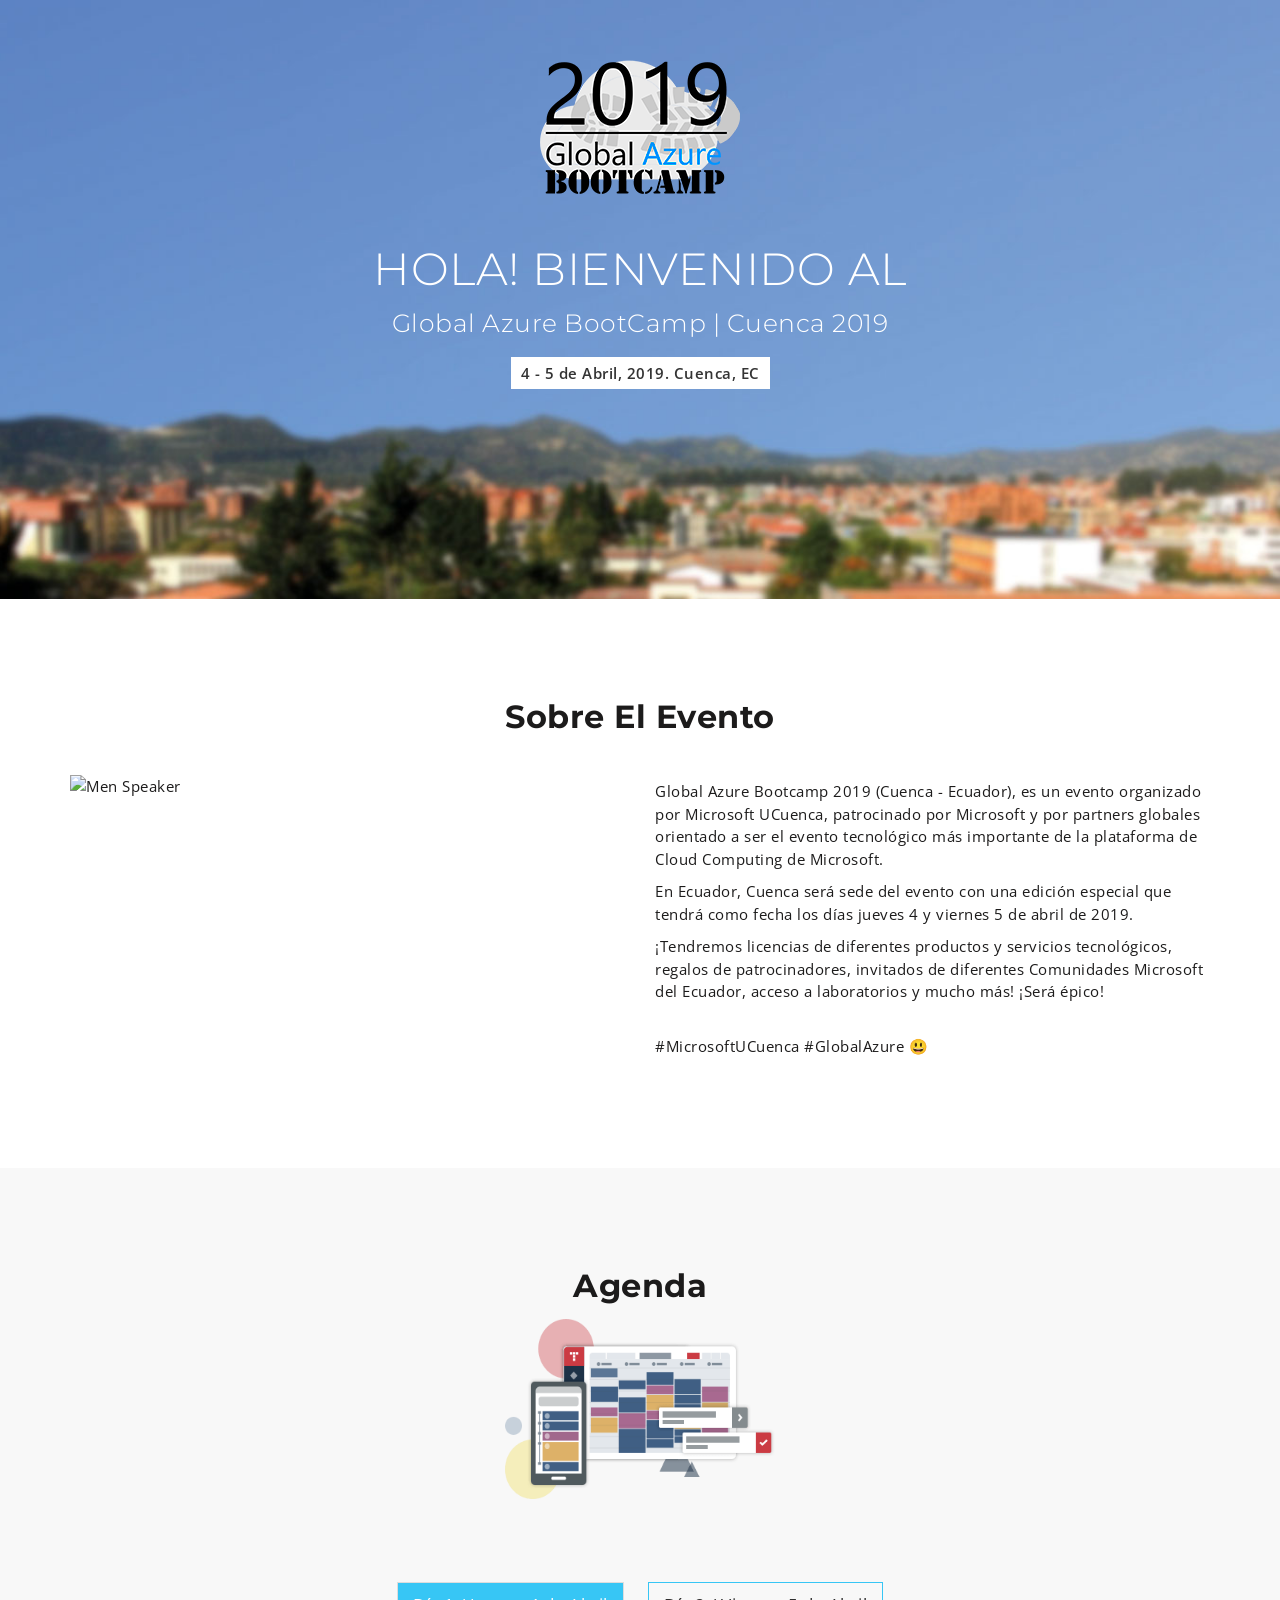
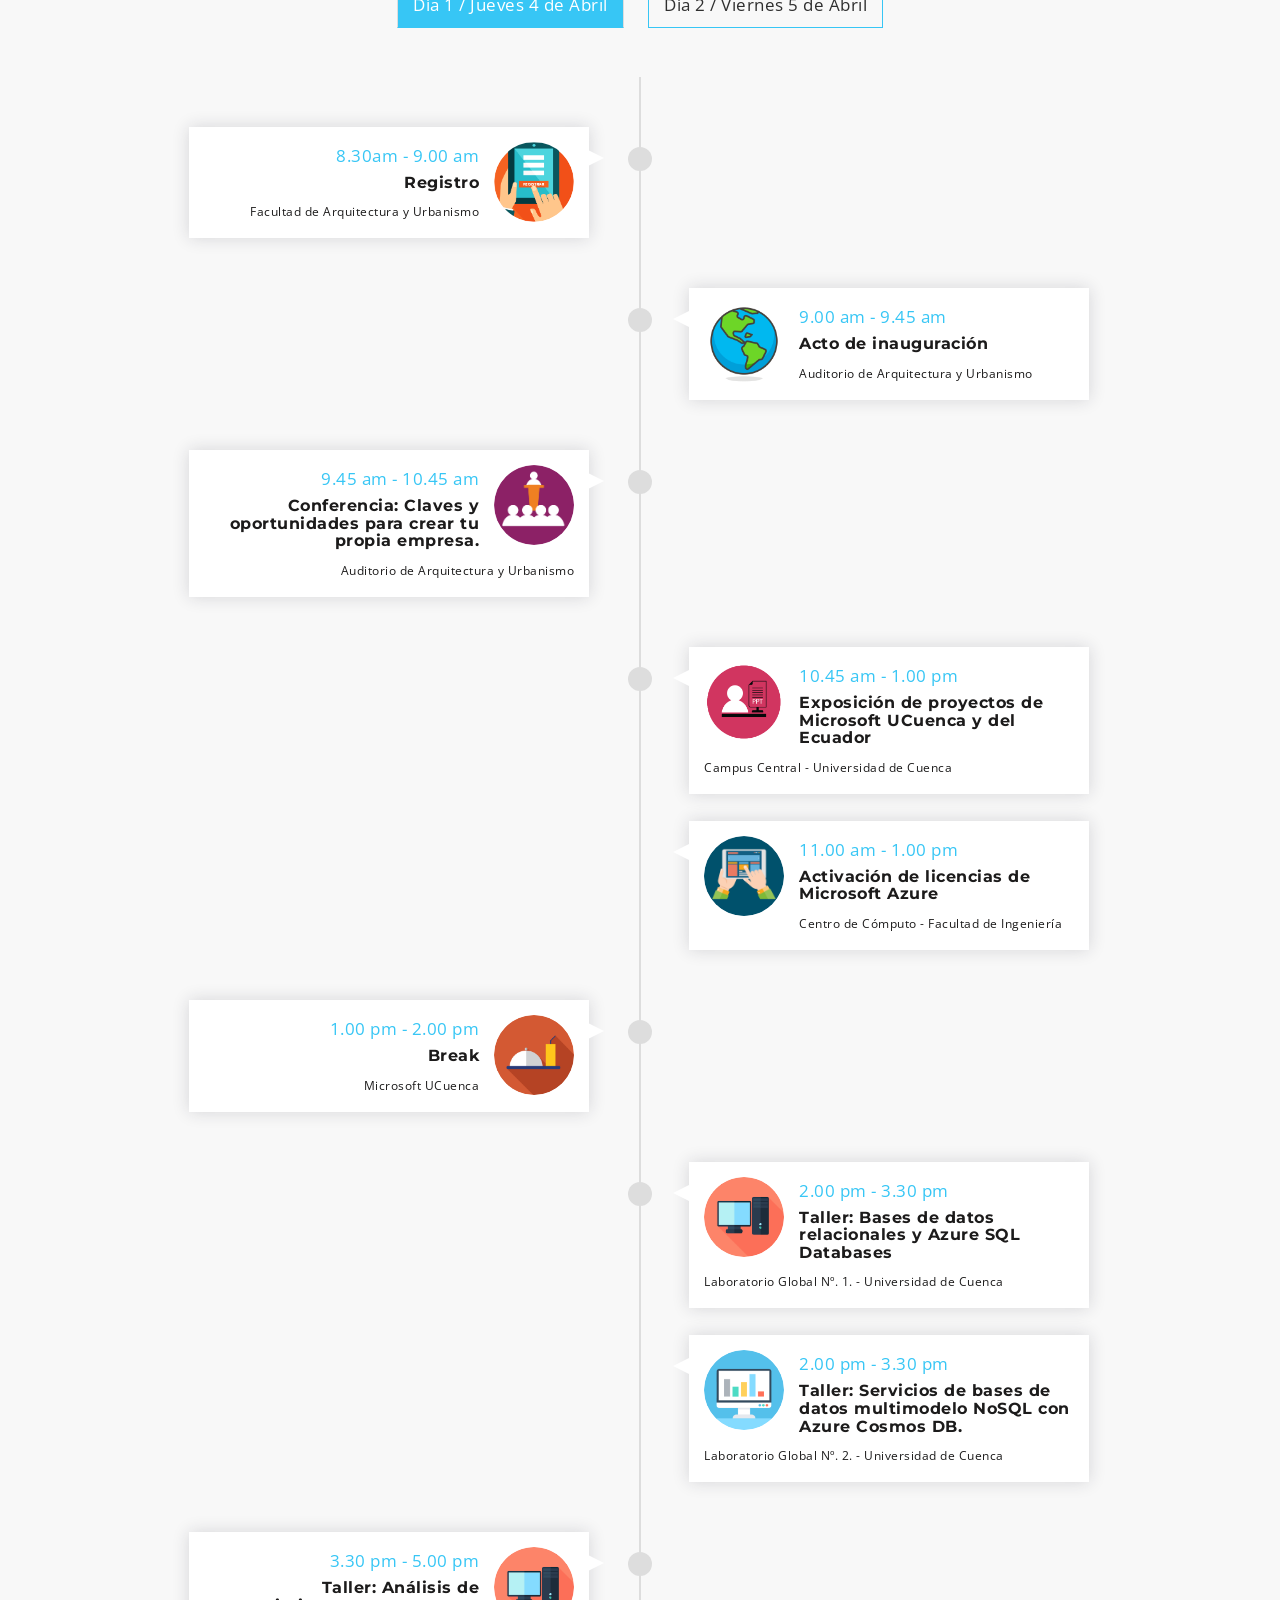
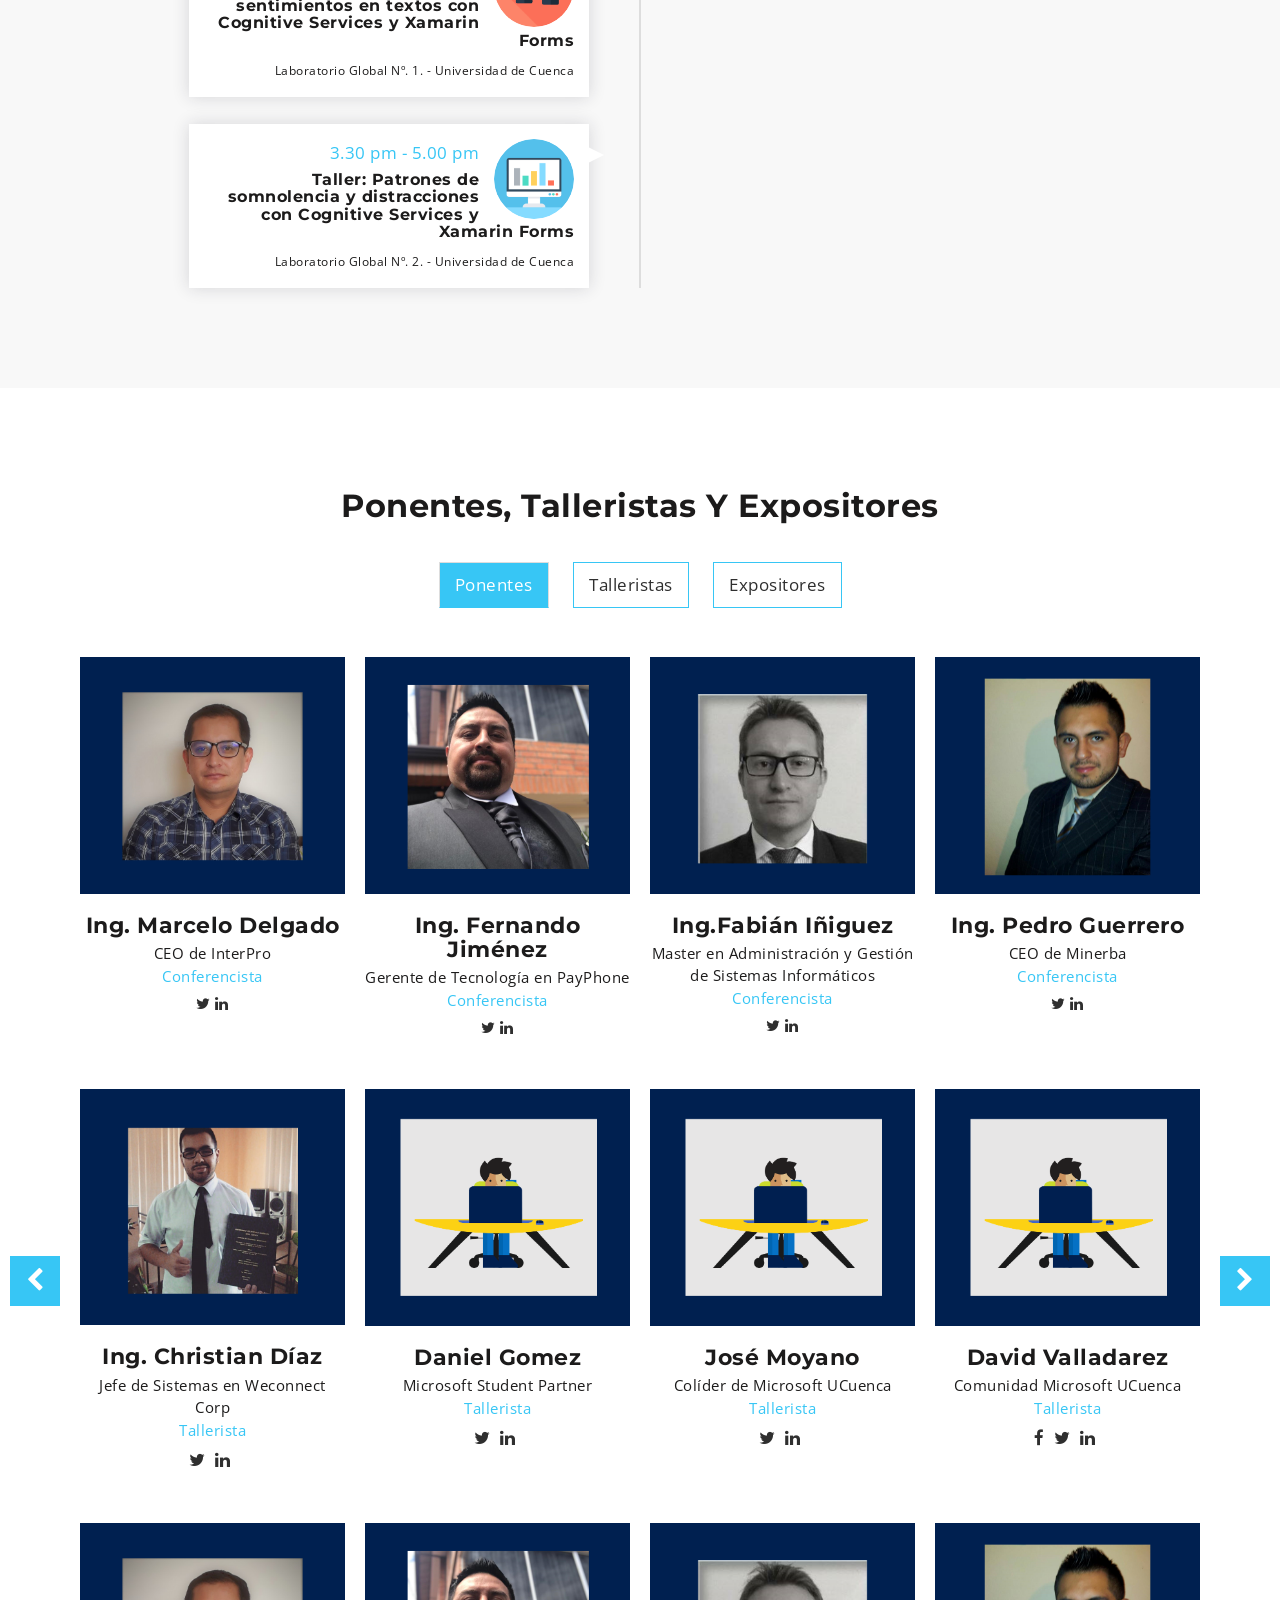
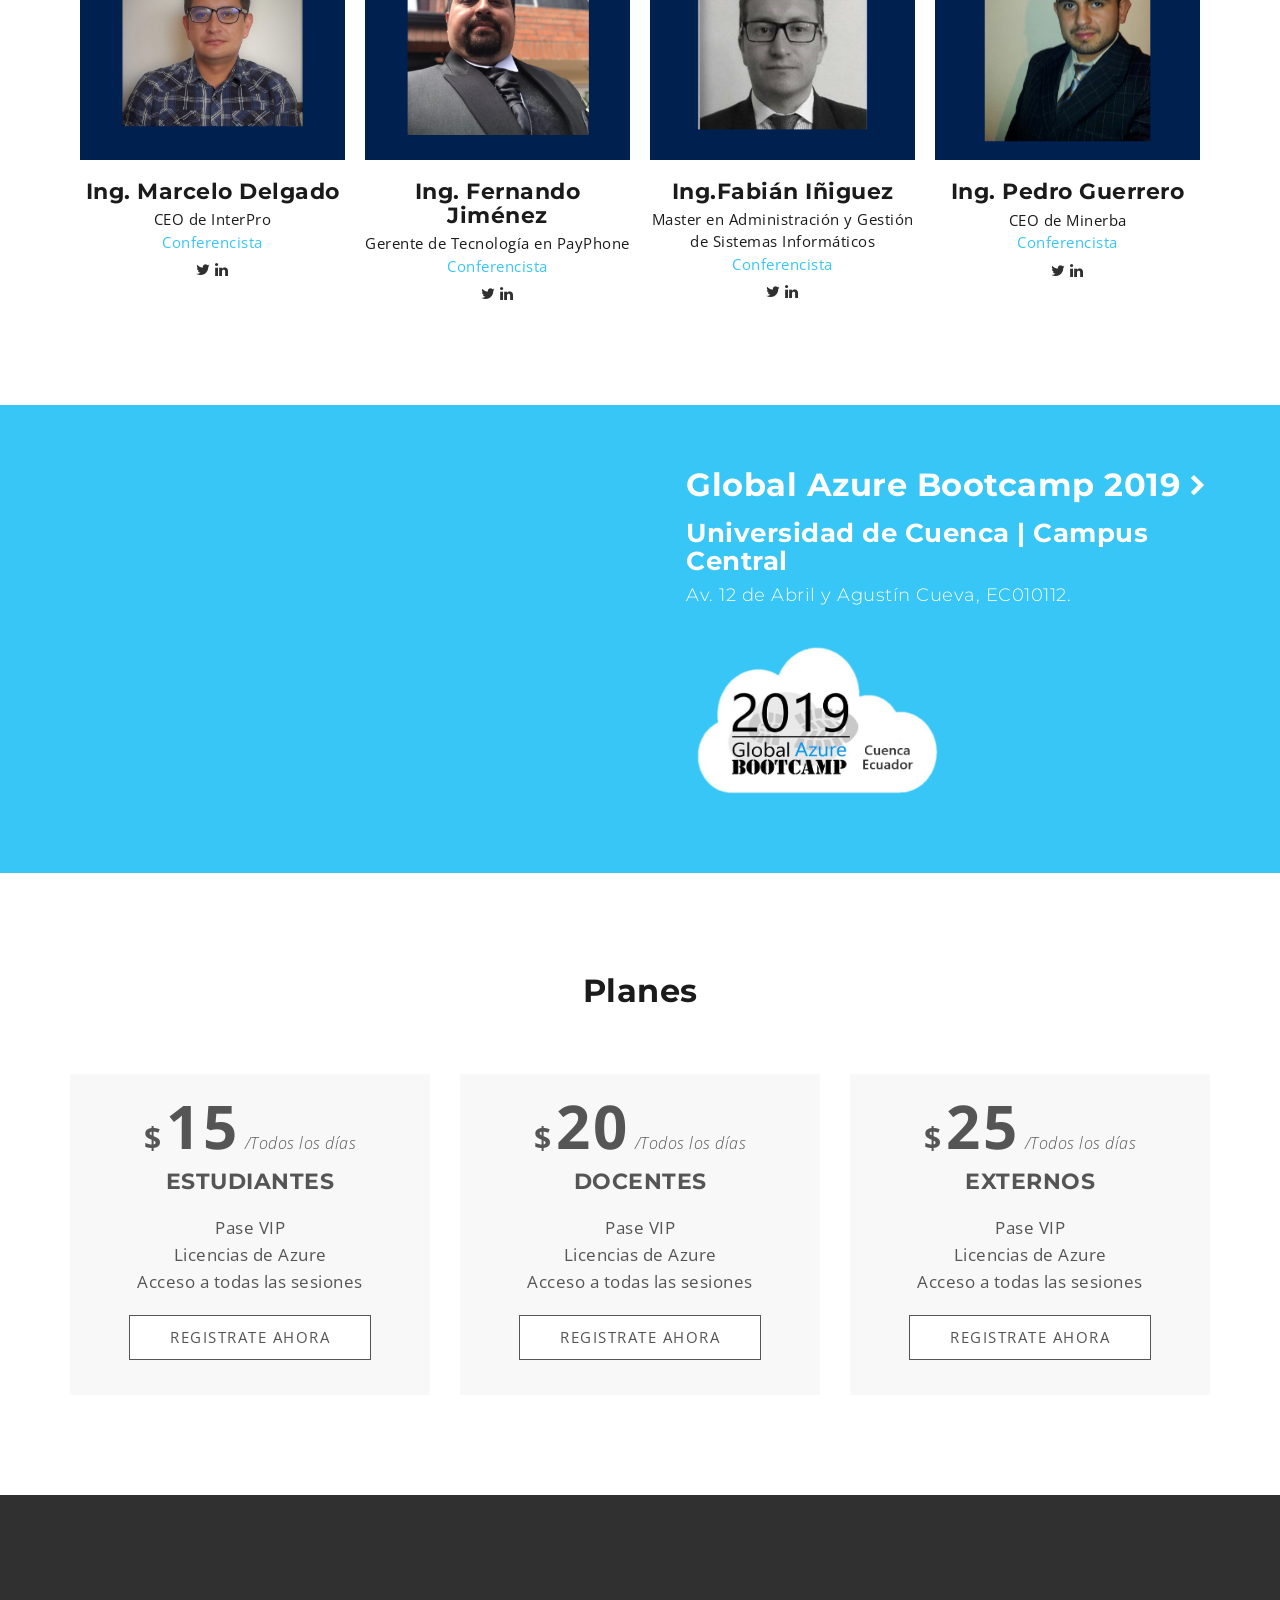
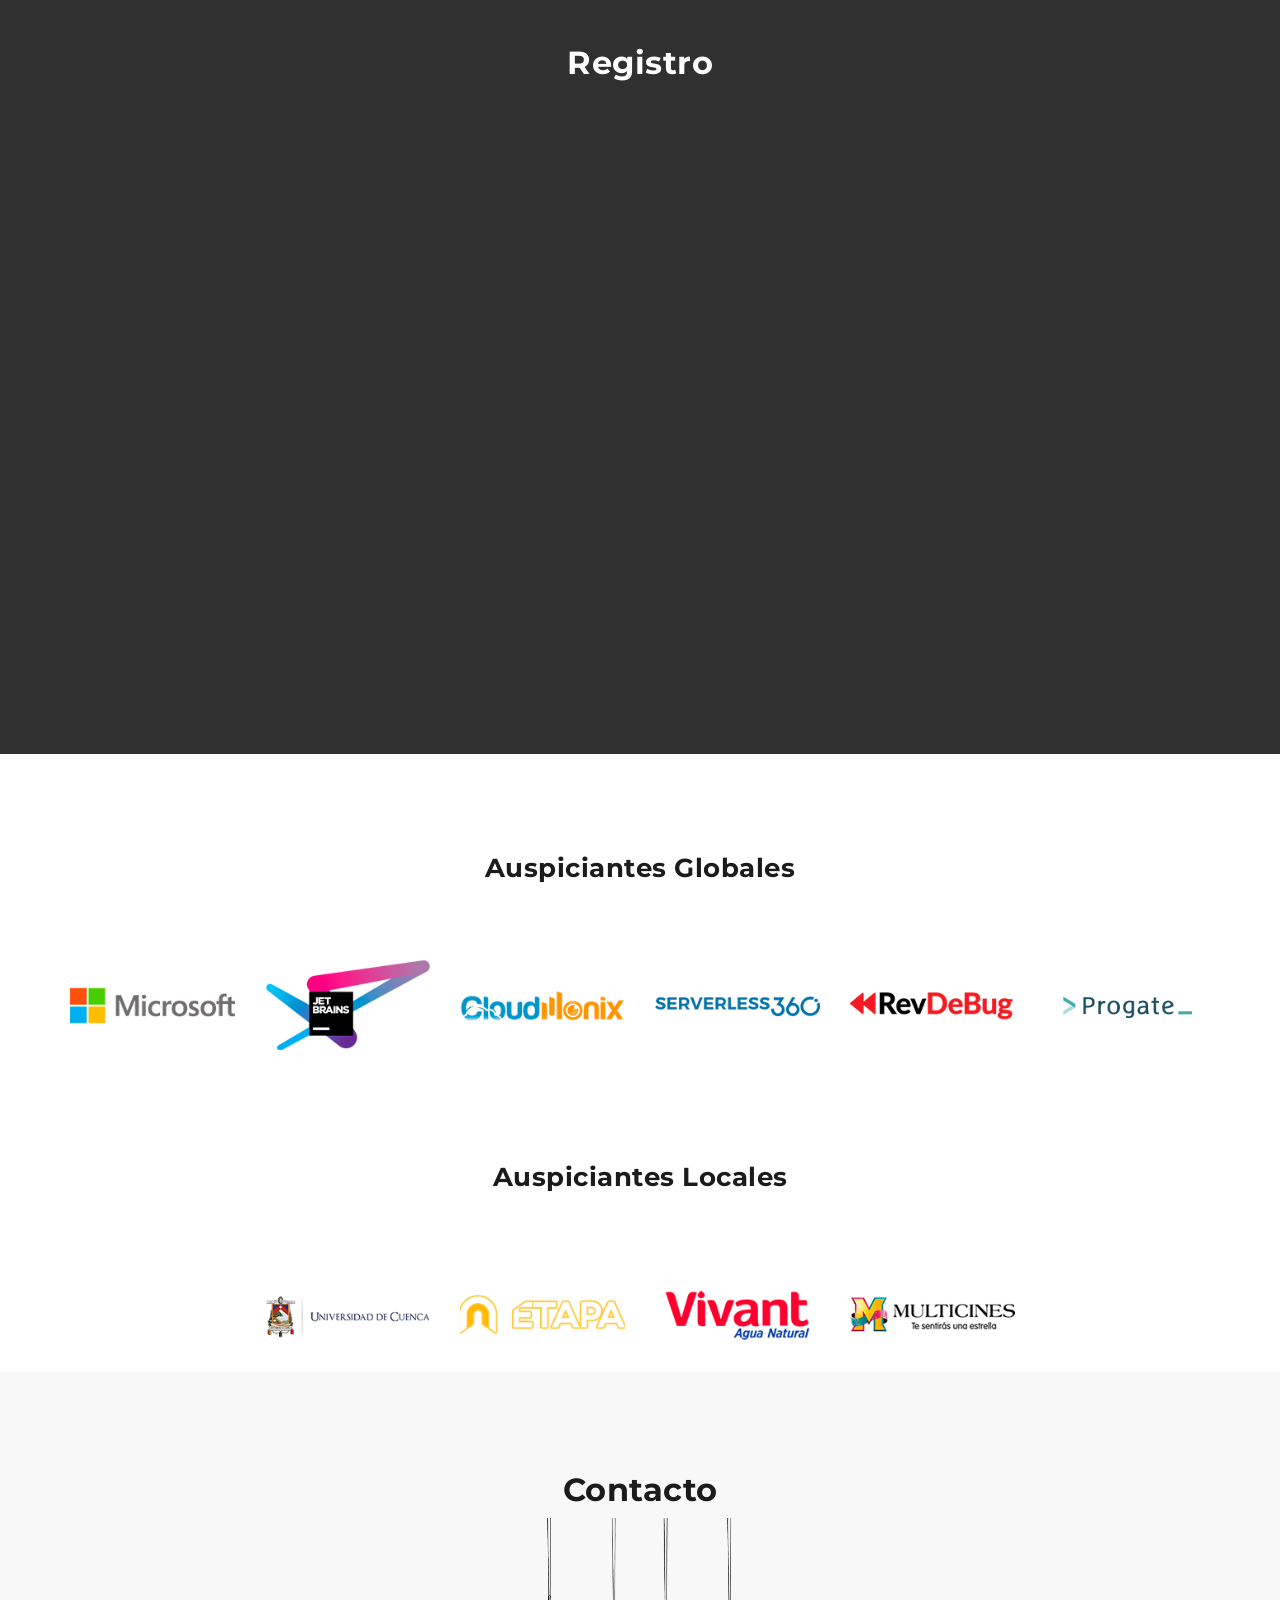
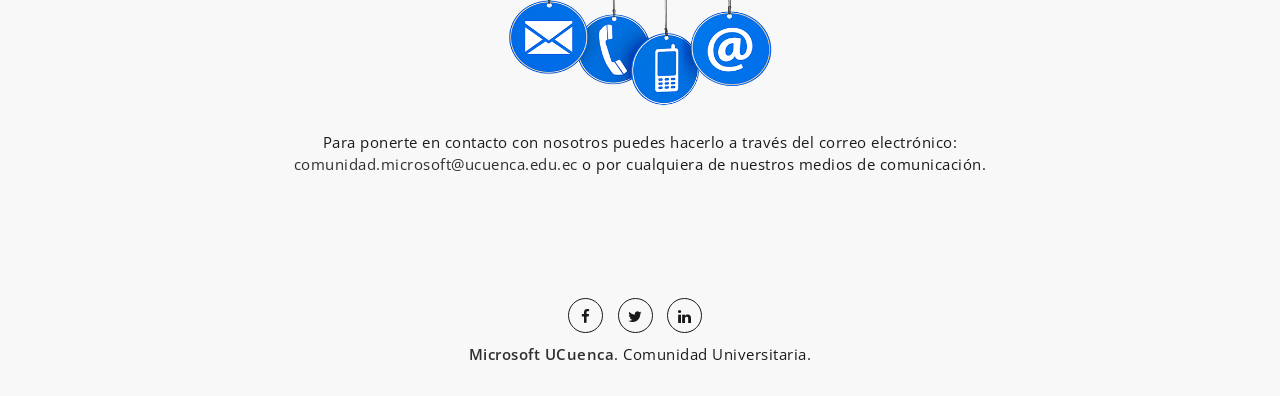
==== commit 8d2af7e3: "DG" ====
--- a/index.html
+++ b/index.html
@@ -27,6 +27,7 @@
 	<link href="https://fonts.googleapis.com/css?family=Open+Sans:300,400,400i,600,700,800" rel="stylesheet">
 	<!-- Montserrat for title -->
 	<link href="https://fonts.googleapis.com/css?family=Montserrat" rel="stylesheet">
+
 </head>
 
 <body>
@@ -470,245 +471,292 @@
 
 							<!-- Nav tabs -->
 							<ul class="nav nav-tabs mu-schedule-menu" role="tablist">
-									<li role="presentation" class="active"><a href="#ponentes"
-											aria-controls="ponentes" role="tab" data-toggle="tab">Ponentes</a></li>
-									<li role="presentation"><a href="#talleristas" aria-controls="talleristas" role="tab"
-											data-toggle="tab">Talleristas</a></li>
-									<li role="presentation"><a href="#expositores" aria-controls="expositores" role="tab"
-										data-toggle="tab">Expositores</a></li>
-								</ul>
-
-								<!-- Tab panes -->
-								<div class="tab-content mu-schedule-content">
-									<div role="tabpanel" class="tab-pane fade mu-event-timeline in active" id="ponentes" >
-										
-										
-										<!-- Start Speakers Content -->
-										<div class="mu-speakers-content">
-												<div class="mu-speakers-slider">
-
-													<!-- Start single speaker -->
-													<div class="mu-single-speakers">
-														<img src="assets/images/expositores/MarceloDelgado.png">
-														<div class="mu-single-speakers-info">
-															<h3>Ing. Marcelo Delgado</h3>
-															CEO de InterPro
-															<p>Conferencista</p>
-															<ul class="mu-single-speakers-social">
-																<a href="https://twitter.com/MicrosoftUC"><i class="fa fa-twitter"></i></a>
-																<a href="#"><i class="fa fa-linkedin"></i></a>
-															</ul>
-														</div>
-													</div>
-													<!-- End single speaker -->
-
-													<!-- Start single speaker -->
-													<div class="mu-single-speakers">
-														<img src="assets/images/expositores/FernandoJimenez.png">
-														<div class="mu-single-speakers-info">
-															<h3>Ing. Fernando Jiménez</h3>
-															Gerente de Tecnología en PayPhone
-															<p>Conferencista</p>
-															<ul class="mu-single-speakers-social">
-																<a href="https://twitter.com/MicrosoftUC"><i class="fa fa-twitter"></i></a>
-																<a href="https://www.linkedin.com/in/fernando-jimenez/"><i class="fa fa-linkedin"></i></a>
-															</ul>
-														</div>
-													</div>
-													<!-- End single speaker -->
-
-
-													<!-- Start single speaker -->
-													<div class="mu-single-speakers">
-														<img src="assets/images/expositores/FabianIniguez.png">
-														<div class="mu-single-speakers-info">
-															<h3>Ing.Fabián Iñiguez</h3>
-															Master en Administración y Gestión de Sistemas Informáticos
-															<p>Conferencista</p>
-															<ul class="mu-single-speakers-social">
-																
-																<a href="#"><i class="fa fa-twitter"></i></a>
-																<a href="#"><i class="fa fa-linkedin"></i></a>
-															</ul>
-														</div>
-													</div>
-													<!-- End single speaker -->
-
-													<!-- Start single speaker -->
-													<div class="mu-single-speakers">
-														<img src="assets/images/expositores/PedroGuerrero.png">
-														<div class="mu-single-speakers-info">
-															<h3>Ing. Pedro Guerrero</h3>
-															CEO de Minerba
-															<p>Conferencista</p>
-															<ul class="mu-single-speakers-social">
-																
-																<a href="#"><i class="fa fa-twitter"></i></a>
-																<a href="#"><i class="fa fa-linkedin"></i></a>
-															</ul>
-														</div>
-													</div>
-													<!-- End single speaker -->
-												</div>
+								<li role="presentation" class="active"><a href="#ponentes" onclick="mostrarPonentes()"
+										aria-controls="ponentes" role="tab" data-toggle="tab">Ponentes</a></li>
+								<li role="presentation"><a href="#talleristas" onclick="mostrarTalleristas()" aria-controls="talleristas" role="tab"
+										data-toggle="tab">Talleristas</a></li>
+								<li role="presentation"><a href="#expositores" aria-controls="expositores" role="tab"
+									data-toggle="tab" onclick="mostrarExpositores()">Expositores</a></li>
+							</ul>
+
+							<!-- Start Speakers Content -->
+							<div class="mu-speakers-content" id="ponentes">
+									<div class="mu-speakers-slider">
+
+										<!-- Start single speaker -->
+										<div class="mu-single-speakers">
+											<img src="assets/images/expositores/MarceloDelgado.png">
+											<div class="mu-single-speakers-info">
+												<h3>Ing. Marcelo Delgado</h3>
+												CEO de InterPro
+												<p>Conferencista</p>
+												<ul class="mu-single-speakers-social">
+													<a href="https://twitter.com/MicrosoftUC"><i class="fa fa-twitter"></i></a>
+													<a href="#"><i class="fa fa-linkedin"></i></a>
+												</ul>
 											</div>
-											<!-- End Speakers Content -->
-	
-
-
-									</div>
-									<div role="tabpanel" class="tab-pane fade mu-event-timeline in active" id="talleristas" >
-											
-
-											<!-- Start Speakers Content -->
-										<div class="mu-speakers-content">
-
-												<div class="mu-speakers-slider">
-
-													<!-- Start single speaker -->
-													<div class="mu-single-speakers">
-														<img src="assets/images/expositores/ChristianDiaz.png">
-														<div class="mu-single-speakers-info">
-															<h3>Ing. Christian Díaz</h3>
-															Jefe de Sistemas en Weconnect Corp
-															<p>Tallerista</p>
-															<ul class="mu-single-speakers-social">
-																<li><a href="https://twitter.com/MicrosoftUC"><i class="fa fa-twitter"></i></a></li>
-																<li><a href="https://www.linkedin.com/in/christian-fernando-d%C3%ADaz-escalante-a4a24256/"><i class="fa fa-linkedin"></i></a></li>
-															</ul>
-														</div>
-													</div>
-													<!-- End single speaker -->
-
-													<!-- Start single speaker -->
-													<div class="mu-single-speakers">
-														<img src="assets/images/expositores/General.png">
-														<div class="mu-single-speakers-info">
-															<h3>Daniel Gomez</h3>
-															Microsoft Student Partner
-															<p>Tallerista</p>
-															<ul class="mu-single-speakers-social">
-																<li><a href="https://twitter.com/esDanielGomez"><i class="fa fa-twitter"></i></a></li>
-																<li><a href="https://linkedin.com/in/esdanielgomez/"><i class="fa fa-linkedin"></i></a></li>
-															</ul>
-														</div>
-													</div>
-													<!-- End single speaker -->
-
-													<!-- Start single speaker -->
-													<div class="mu-single-speakers">
-														<img src="assets/images/expositores/General.png">
-														<div class="mu-single-speakers-info">
-															<h3>José Moyano</h3>
-															Colíder de Microsoft UCuenca
-															<p>Tallerista</p>
-															<ul class="mu-single-speakers-social">
-																<li><a href="https://twitter.com/jose_a_moyano"><i class="fa fa-twitter"></i></a></li>
-																<li><a href="https://www.linkedin.com/in/jos%C3%A9-moyano-617246175/"><i class="fa fa-linkedin"></i></a></li>
-															</ul>
-														</div>
-													</div>
-													<!-- End single speaker -->
-
-													<!-- Start single speaker -->
-													<div class="mu-single-speakers">
-														<img src="assets/images/expositores/General.png">
-														<div class="mu-single-speakers-info">
-															<h3>David Valladarez</h3>
-															Comunidad Microsoft UCuenca
-															<p>Tallerista</p>
-															<ul class="mu-single-speakers-social">
-																<li><a href="https://www.facebook.com/MicrosoftUCuenca/"><i class="fa fa-facebook"></i></a></li>
-																<li><a href="https://twitter.com/MicrosoftUC"><i class="fa fa-twitter"></i></a></li>
-																<li><a href="https://www.linkedin.com/in/david-valladarez-a7a628132/"><i class="fa fa-linkedin"></i></a></li>
-															</ul>
-														</div>
-													</div>
-													<!-- End single speaker -->
-
-													<!-- Start single speaker -->
-													<div class="mu-single-speakers">
-														<img src="assets/images/expositores/T_WilmerOjeda.png">
-														<div class="mu-single-speakers-info">
-															<h3>Wilmer Ojeda</h3>
-															Microsoft UTN 
-															<p>Tallerista</p>
-															<ul class="mu-single-speakers-social">
-																<li><a href="#"><i class="fa fa-twitter"></i></a></li>
-																<li><a href="#"><i class="fa fa-linkedin"></i></a></li>
-															</ul>
-														</div>
-													</div>
-													<!-- End single speaker -->
-
-													<!-- Start single speaker -->
-													<div class="mu-single-speakers">
-														<img src="assets/images/expositores/T_LuzCordova.png">
-														<div class="mu-single-speakers-info">
-															<h3>Luz Cordova</h3>
-															Microsoft UTN 
-															<p>Tallerista</p>
-															<ul class="mu-single-speakers-social">
-																<li><a href="#"><i class="fa fa-twitter"></i></a></li>
-																<li><a href="#"><i class="fa fa-linkedin"></i></a></li>
-															</ul>
-														</div>
-													</div>
-													<!-- End single speaker -->
-
-													<!-- Start single speaker -->
-													<div class="mu-single-speakers">
-														<img src="assets/images/expositores/T_OliverGuaman.png">
-														<div class="mu-single-speakers-info">
-															<h3>Oliver Guaman</h3>
-															Microsoft UTN 
-															<p>Tallerista</p>
-															<ul class="mu-single-speakers-social">
-																<li><a href="#"><i class="fa fa-twitter"></i></a></li>
-																<li><a href="#"><i class="fa fa-linkedin"></i></a></li>
-															</ul>
-														</div>
-													</div>
-													<!-- End single speaker -->
-
-													<!-- Start single speaker -->
-													<div class="mu-single-speakers">
-														<img src="assets/images/expositores/T_RogerVaca.png">
-														<div class="mu-single-speakers-info">
-															<h3>Roger Vaca</h3>
-															Microsoft UTN 
-															<p>Tallerista</p>
-															<ul class="mu-single-speakers-social">
-																<li><a href="#"><i class="fa fa-twitter"></i></a></li>
-																<li><a href="#"><i class="fa fa-linkedin"></i></a></li>
-															</ul>
-														</div>
-													</div>
-													<!-- End single speaker -->
-
-
+										</div>
+										<!-- End single speaker -->
+
+										<!-- Start single speaker -->
+										<div class="mu-single-speakers">
+											<img src="assets/images/expositores/FernandoJimenez.png">
+											<div class="mu-single-speakers-info">
+												<h3>Ing. Fernando Jiménez</h3>
+												Gerente de Tecnología en PayPhone
+												<p>Conferencista</p>
+												<ul class="mu-single-speakers-social">
+													<a href="https://twitter.com/MicrosoftUC"><i class="fa fa-twitter"></i></a>
+													<a href="https://www.linkedin.com/in/fernando-jimenez/"><i class="fa fa-linkedin"></i></a>
+												</ul>
+											</div>
+										</div>
+										<!-- End single speaker -->
+
+
+										<!-- Start single speaker -->
+										<div class="mu-single-speakers">
+											<img src="assets/images/expositores/FabianIniguez.png">
+											<div class="mu-single-speakers-info">
+												<h3>Ing.Fabián Iñiguez</h3>
+												Master en Administración y Gestión de Sistemas Informáticos
+												<p>Conferencista</p>
+												<ul class="mu-single-speakers-social">
 													
-												</div>
+													<a href="#"><i class="fa fa-twitter"></i></a>
+													<a href="#"><i class="fa fa-linkedin"></i></a>
+												</ul>
 											</div>
-											<!-- End Speakers Content -->
-
-									</div>
-									<div role="tabpanel" class="tab-pane fade mu-event-timeline in active" id="expositores" >
-											<p>talleristas</p>
-									</div>
-								</div>
-
+										</div>
+										<!-- End single speaker -->
+
+										<!-- Start single speaker -->
+										<div class="mu-single-speakers">
+											<img src="assets/images/expositores/PedroGuerrero.png">
+											<div class="mu-single-speakers-info">
+												<h3>Ing. Pedro Guerrero</h3>
+												CEO de Minerba
+												<p>Conferencista</p>
+												<ul class="mu-single-speakers-social">
+													
+													<a href="#"><i class="fa fa-twitter"></i></a>
+													<a href="#"><i class="fa fa-linkedin"></i></a>
+												</ul>
+											</div>
+										</div>
+										<!-- End single speaker -->
+									</div>
+							</div>
+							<!-- End Speakers Content -->
 							
 
+							<!-- Start Speakers Content -->
+							<div class="mu-speakers-content" id="talleristas" >
+
+							<div class="mu-speakers-slider">
+
+								<!-- Start single speaker -->
+								<div class="mu-single-speakers">
+									<img src="assets/images/expositores/ChristianDiaz.png">
+									<div class="mu-single-speakers-info">
+										<h3>Ing. Christian Díaz</h3>
+										Jefe de Sistemas en Weconnect Corp
+										<p>Tallerista</p>
+										<ul class="mu-single-speakers-social">
+											<li><a href="https://twitter.com/MicrosoftUC"><i class="fa fa-twitter"></i></a></li>
+											<li><a href="https://www.linkedin.com/in/christian-fernando-d%C3%ADaz-escalante-a4a24256/"><i class="fa fa-linkedin"></i></a></li>
+										</ul>
+									</div>
+								</div>
+								<!-- End single speaker -->
+
+								<!-- Start single speaker -->
+								<div class="mu-single-speakers">
+									<img src="assets/images/expositores/General.png">
+									<div class="mu-single-speakers-info">
+										<h3>Daniel Gomez</h3>
+										Microsoft Student Partner
+										<p>Tallerista</p>
+										<ul class="mu-single-speakers-social">
+											<li><a href="https://twitter.com/esDanielGomez"><i class="fa fa-twitter"></i></a></li>
+											<li><a href="https://linkedin.com/in/esdanielgomez/"><i class="fa fa-linkedin"></i></a></li>
+										</ul>
+									</div>
+								</div>
+								<!-- End single speaker -->
+
+								<!-- Start single speaker -->
+								<div class="mu-single-speakers">
+									<img src="assets/images/expositores/General.png">
+									<div class="mu-single-speakers-info">
+										<h3>José Moyano</h3>
+										Colíder de Microsoft UCuenca
+										<p>Tallerista</p>
+										<ul class="mu-single-speakers-social">
+											<li><a href="https://twitter.com/jose_a_moyano"><i class="fa fa-twitter"></i></a></li>
+											<li><a href="https://www.linkedin.com/in/jos%C3%A9-moyano-617246175/"><i class="fa fa-linkedin"></i></a></li>
+										</ul>
+									</div>
+								</div>
+								<!-- End single speaker -->
+
+								<!-- Start single speaker -->
+								<div class="mu-single-speakers">
+									<img src="assets/images/expositores/General.png">
+									<div class="mu-single-speakers-info">
+										<h3>David Valladarez</h3>
+										Comunidad Microsoft UCuenca
+										<p>Tallerista</p>
+										<ul class="mu-single-speakers-social">
+											<li><a href="https://www.facebook.com/MicrosoftUCuenca/"><i class="fa fa-facebook"></i></a></li>
+											<li><a href="https://twitter.com/MicrosoftUC"><i class="fa fa-twitter"></i></a></li>
+											<li><a href="https://www.linkedin.com/in/david-valladarez-a7a628132/"><i class="fa fa-linkedin"></i></a></li>
+										</ul>
+									</div>
+								</div>
+								<!-- End single speaker -->
+
+								<!-- Start single speaker -->
+								<div class="mu-single-speakers">
+									<img src="assets/images/expositores/T_WilmerOjeda.png">
+									<div class="mu-single-speakers-info">
+										<h3>Wilmer Ojeda</h3>
+										Microsoft UTN 
+										<p>Tallerista</p>
+										<ul class="mu-single-speakers-social">
+											<li><a href="#"><i class="fa fa-twitter"></i></a></li>
+											<li><a href="#"><i class="fa fa-linkedin"></i></a></li>
+										</ul>
+									</div>
+								</div>
+								<!-- End single speaker -->
+
+								<!-- Start single speaker -->
+								<div class="mu-single-speakers">
+									<img src="assets/images/expositores/T_LuzCordova.png">
+									<div class="mu-single-speakers-info">
+										<h3>Luz Cordova</h3>
+										Microsoft UTN 
+										<p>Tallerista</p>
+										<ul class="mu-single-speakers-social">
+											<li><a href="#"><i class="fa fa-twitter"></i></a></li>
+											<li><a href="#"><i class="fa fa-linkedin"></i></a></li>
+										</ul>
+									</div>
+								</div>
+								<!-- End single speaker -->
+
+								<!-- Start single speaker -->
+								<div class="mu-single-speakers">
+									<img src="assets/images/expositores/T_OliverGuaman.png">
+									<div class="mu-single-speakers-info">
+										<h3>Oliver Guaman</h3>
+										Microsoft UTN 
+										<p>Tallerista</p>
+										<ul class="mu-single-speakers-social">
+											<li><a href="#"><i class="fa fa-twitter"></i></a></li>
+											<li><a href="#"><i class="fa fa-linkedin"></i></a></li>
+										</ul>
+									</div>
+								</div>
+								<!-- End single speaker -->
+
+								<!-- Start single speaker -->
+								<div class="mu-single-speakers">
+									<img src="assets/images/expositores/T_RogerVaca.png">
+									<div class="mu-single-speakers-info">
+										<h3>Roger Vaca</h3>
+										Microsoft UTN 
+										<p>Tallerista</p>
+										<ul class="mu-single-speakers-social">
+											<li><a href="#"><i class="fa fa-twitter"></i></a></li>
+											<li><a href="#"><i class="fa fa-linkedin"></i></a></li>
+										</ul>
+									</div>
+								</div>
+								<!-- End single speaker -->
+
+
+									
+							</div>
+							</div>
+							<!-- End Speakers Content -->
+
+							<!-- Start Speakers Content -->
+							<div class="mu-speakers-content" id="expositores">
+									<div class="mu-speakers-slider">
+
+										<!-- Start single speaker -->
+										<div class="mu-single-speakers">
+											<img src="assets/images/expositores/MarceloDelgado.png">
+											<div class="mu-single-speakers-info">
+												<h3>Ing. Marcelo Delgado</h3>
+												CEO de InterPro
+												<p>Conferencista</p>
+												<ul class="mu-single-speakers-social">
+													<a href="https://twitter.com/MicrosoftUC"><i class="fa fa-twitter"></i></a>
+													<a href="#"><i class="fa fa-linkedin"></i></a>
+												</ul>
+											</div>
+										</div>
+										<!-- End single speaker -->
+
+										<!-- Start single speaker -->
+										<div class="mu-single-speakers">
+											<img src="assets/images/expositores/FernandoJimenez.png">
+											<div class="mu-single-speakers-info">
+												<h3>Ing. Fernando Jiménez</h3>
+												Gerente de Tecnología en PayPhone
+												<p>Conferencista</p>
+												<ul class="mu-single-speakers-social">
+													<a href="https://twitter.com/MicrosoftUC"><i class="fa fa-twitter"></i></a>
+													<a href="https://www.linkedin.com/in/fernando-jimenez/"><i class="fa fa-linkedin"></i></a>
+												</ul>
+											</div>
+										</div>
+										<!-- End single speaker -->
+
+
+										<!-- Start single speaker -->
+										<div class="mu-single-speakers">
+											<img src="assets/images/expositores/FabianIniguez.png">
+											<div class="mu-single-speakers-info">
+												<h3>Ing.Fabián Iñiguez</h3>
+												Master en Administración y Gestión de Sistemas Informáticos
+												<p>Conferencista</p>
+												<ul class="mu-single-speakers-social">
+													
+													<a href="#"><i class="fa fa-twitter"></i></a>
+													<a href="#"><i class="fa fa-linkedin"></i></a>
+												</ul>
+											</div>
+										</div>
+										<!-- End single speaker -->
+
+										<!-- Start single speaker -->
+										<div class="mu-single-speakers">
+											<img src="assets/images/expositores/PedroGuerrero.png">
+											<div class="mu-single-speakers-info">
+												<h3>Ing. Pedro Guerrero</h3>
+												CEO de Minerba
+												<p>Conferencista</p>
+												<ul class="mu-single-speakers-social">
+													
+													<a href="#"><i class="fa fa-twitter"></i></a>
+													<a href="#"><i class="fa fa-linkedin"></i></a>
+												</ul>
+											</div>
+										</div>
+										<!-- End single speaker -->
+									</div>
+							</div>
+							<!-- End Speakers Content -->
 							
 
-							<div class="mu-title-area">
-								<p><br></p>
-								<p></p>
-								<h2 class="mu-title">Ponentes</h2>
-							</div>
-
-
-						</div>
+
+
+
+						
 					</div>
 				</div>
 			</div>
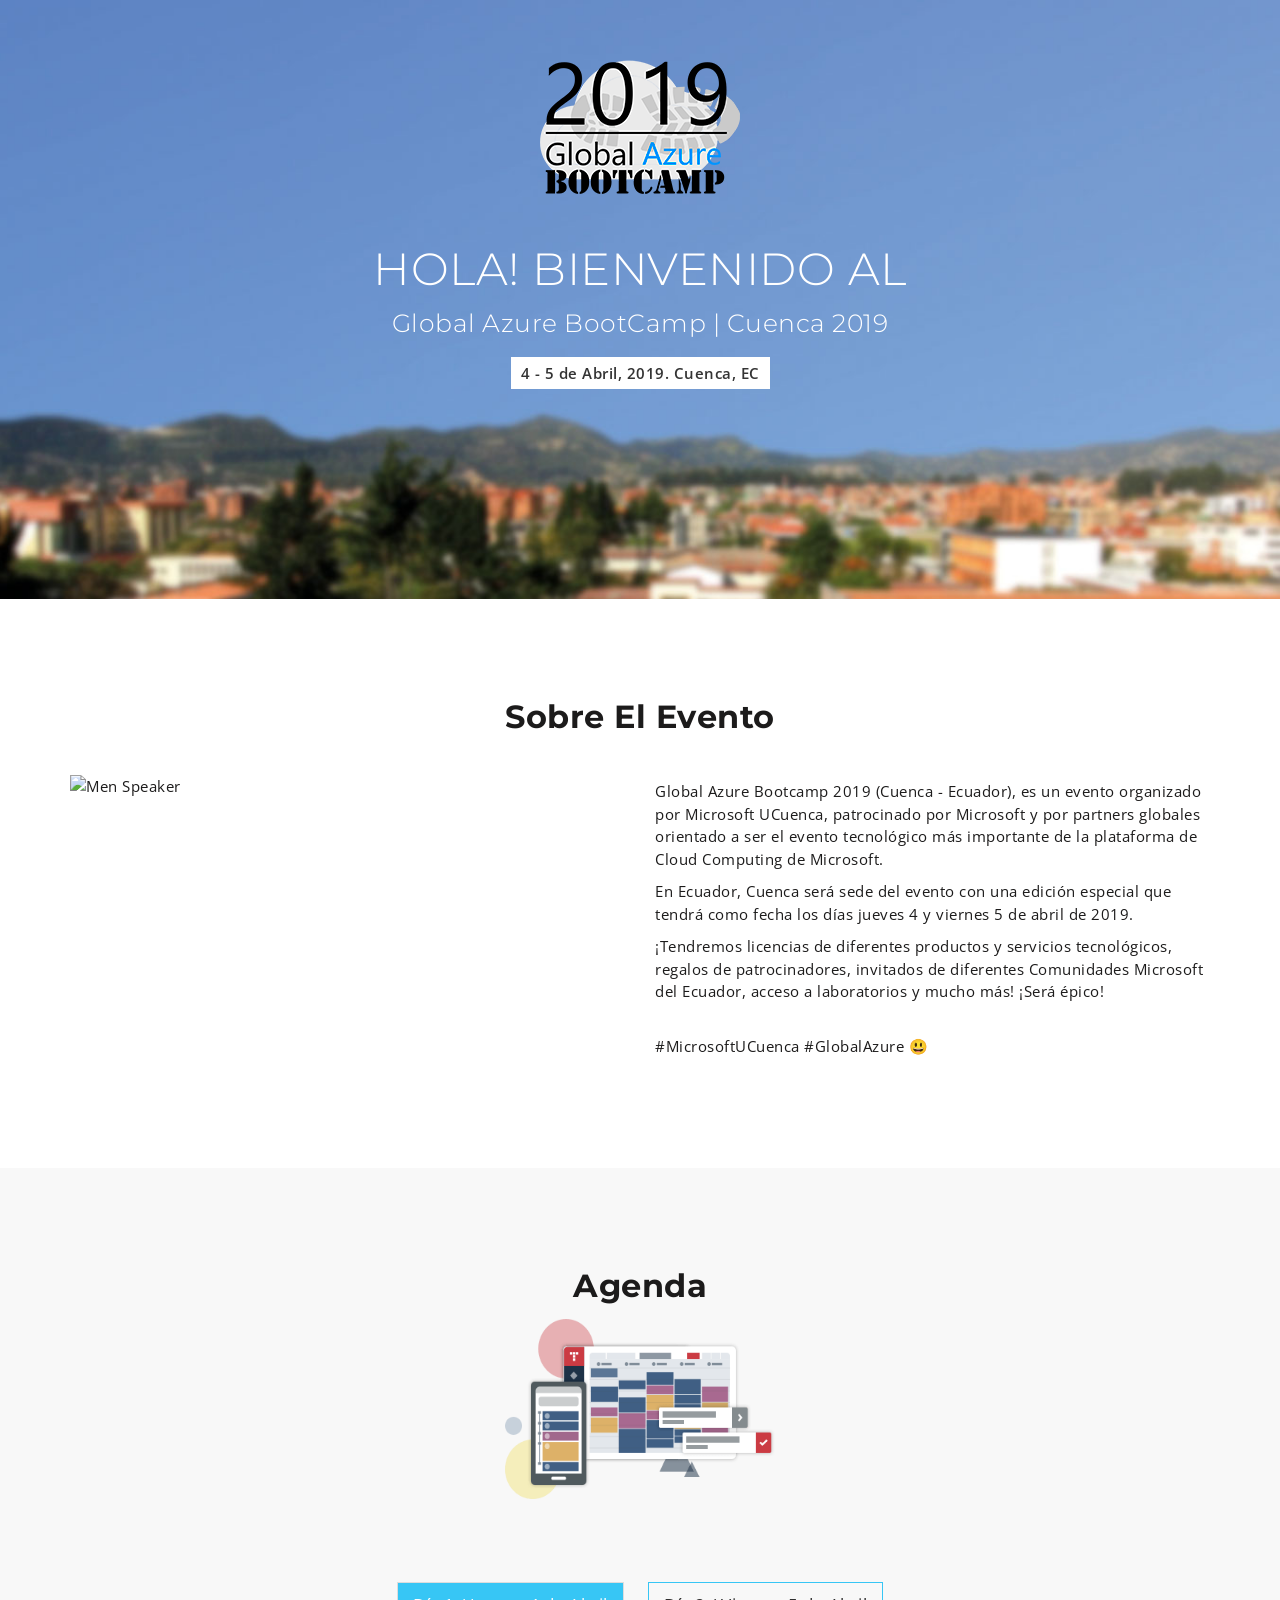
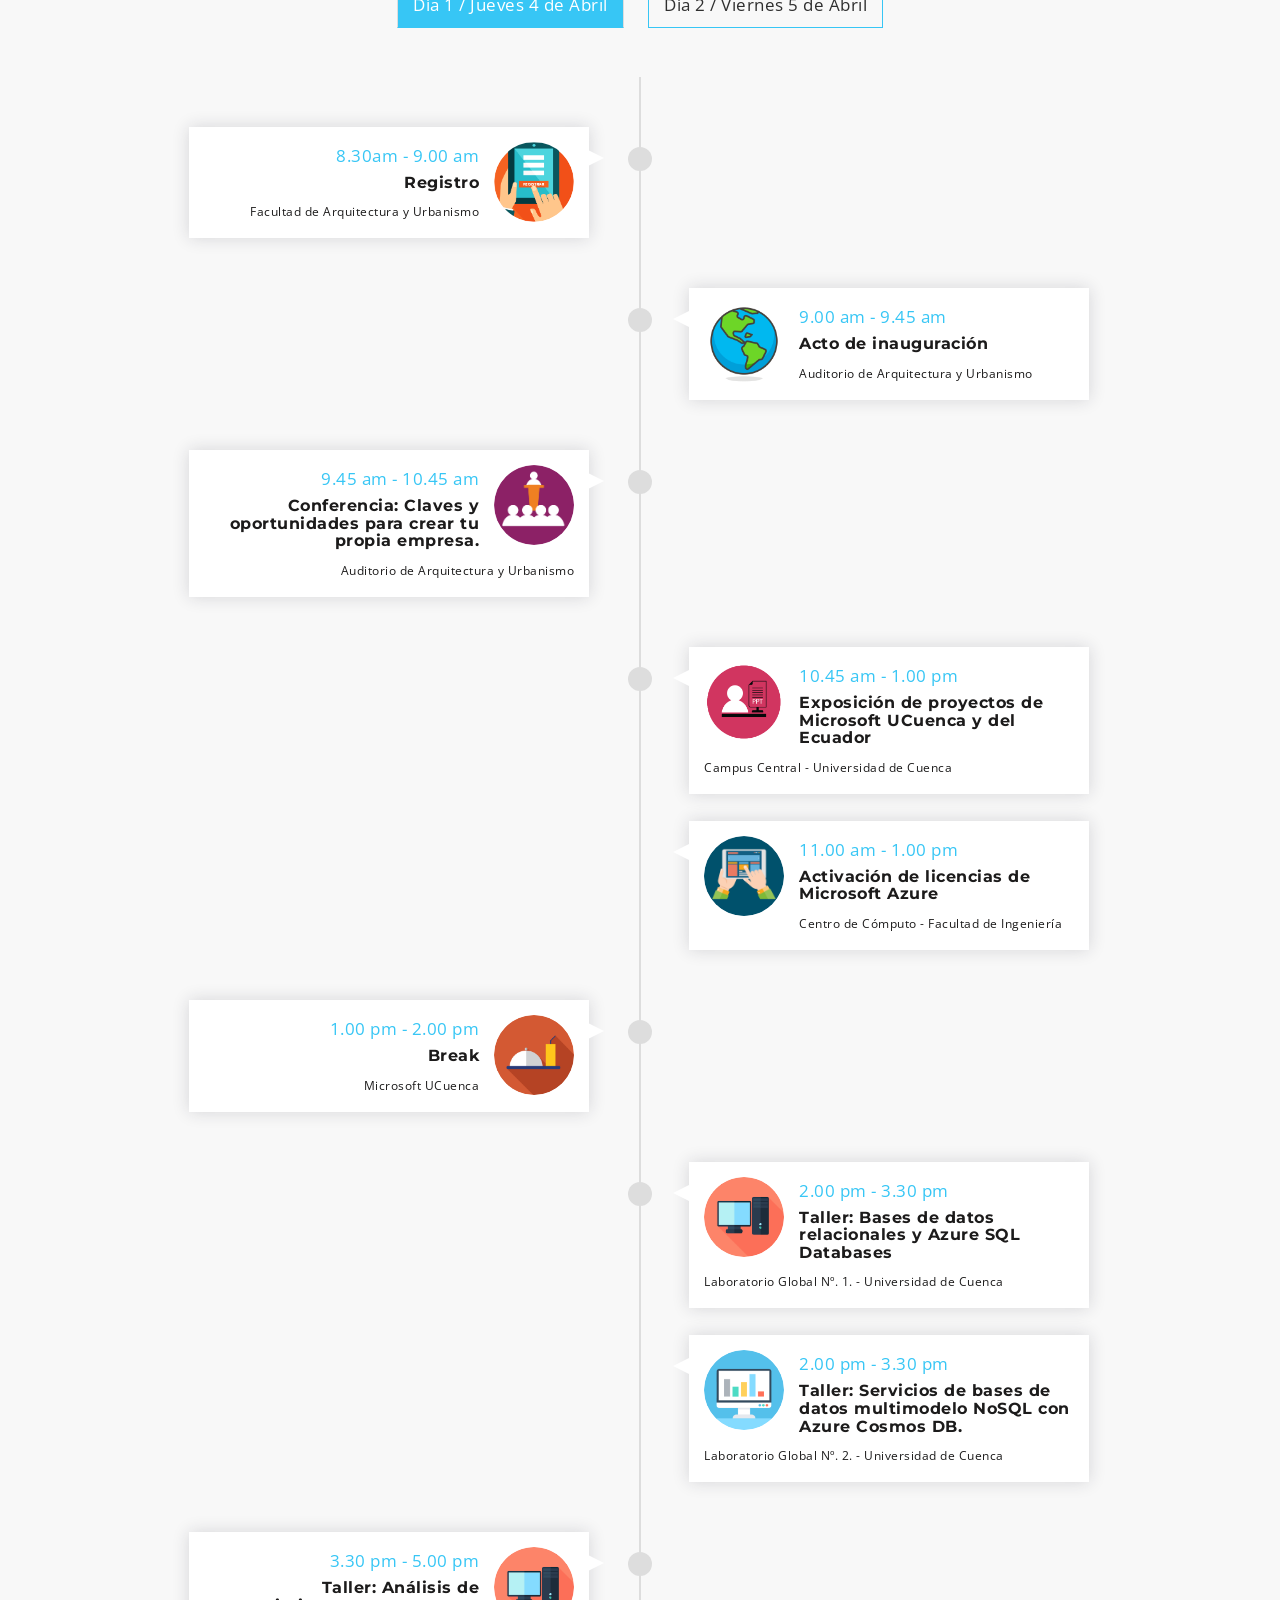
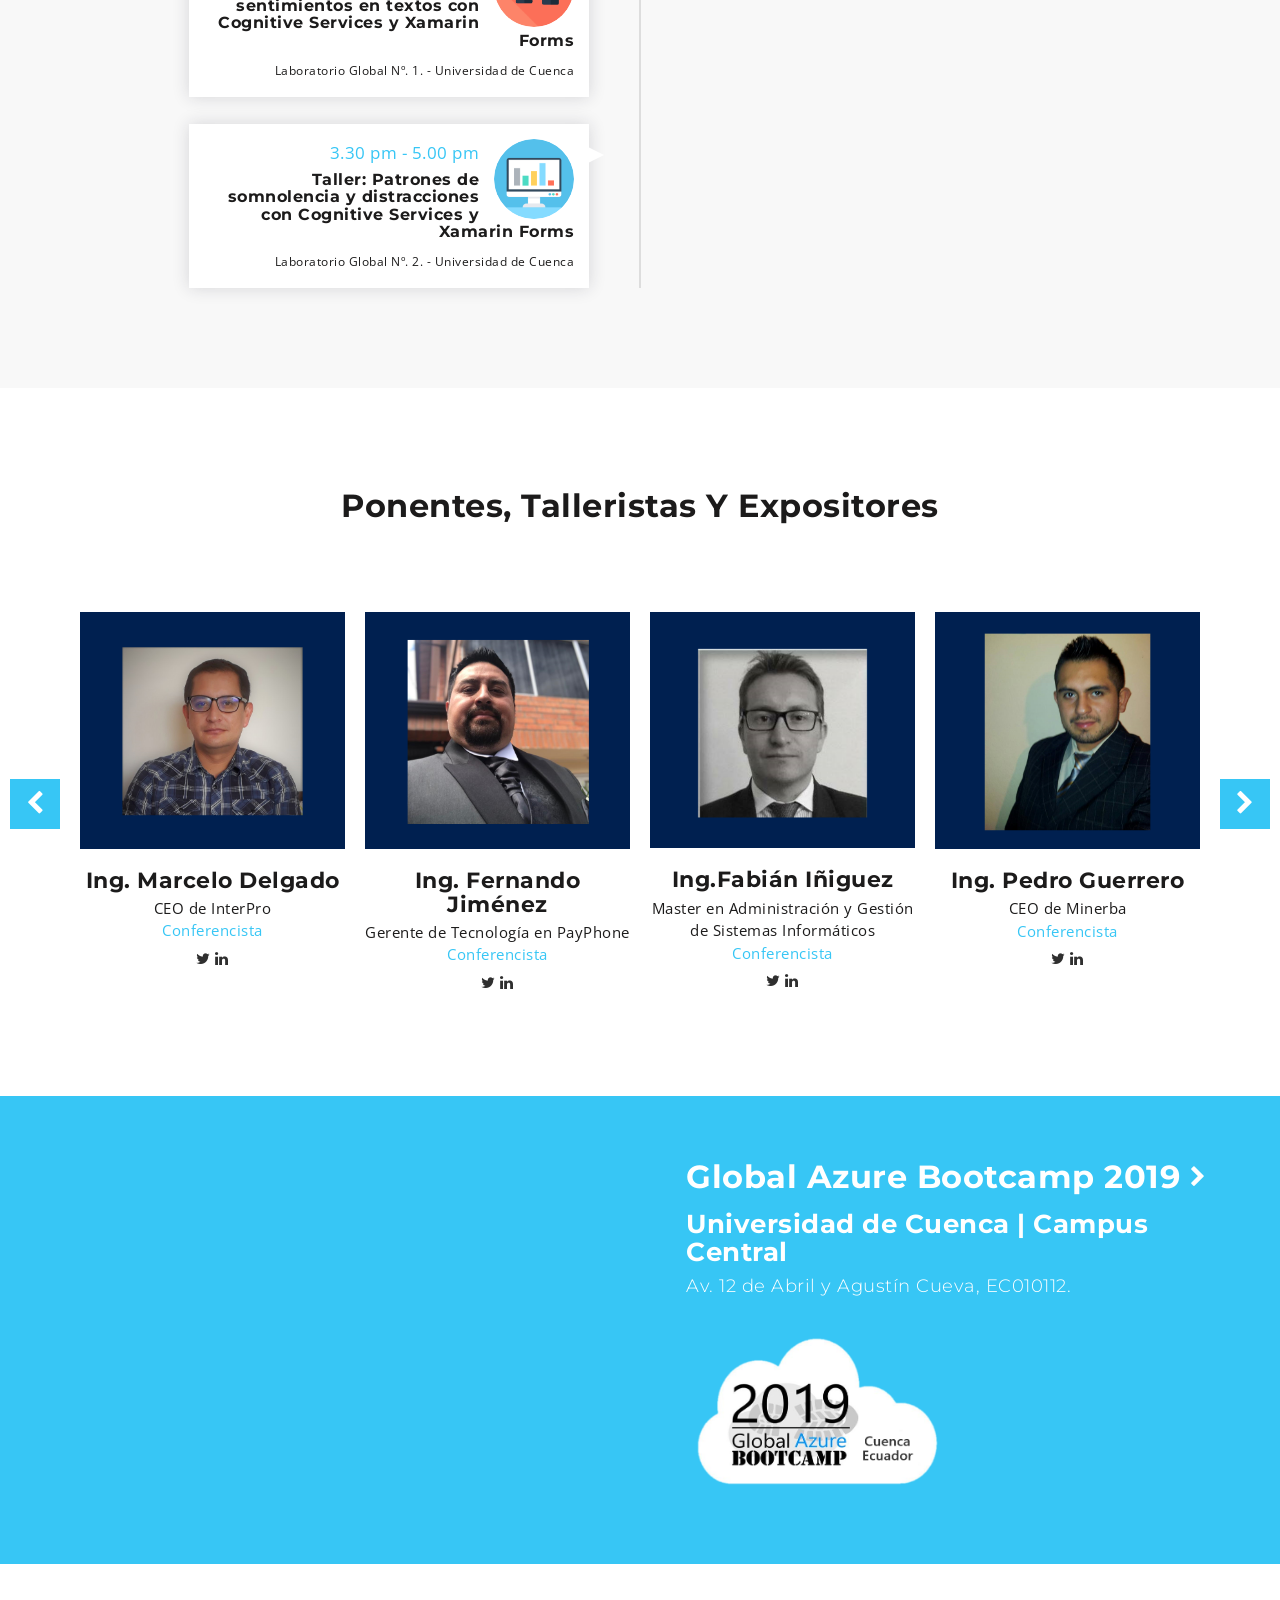
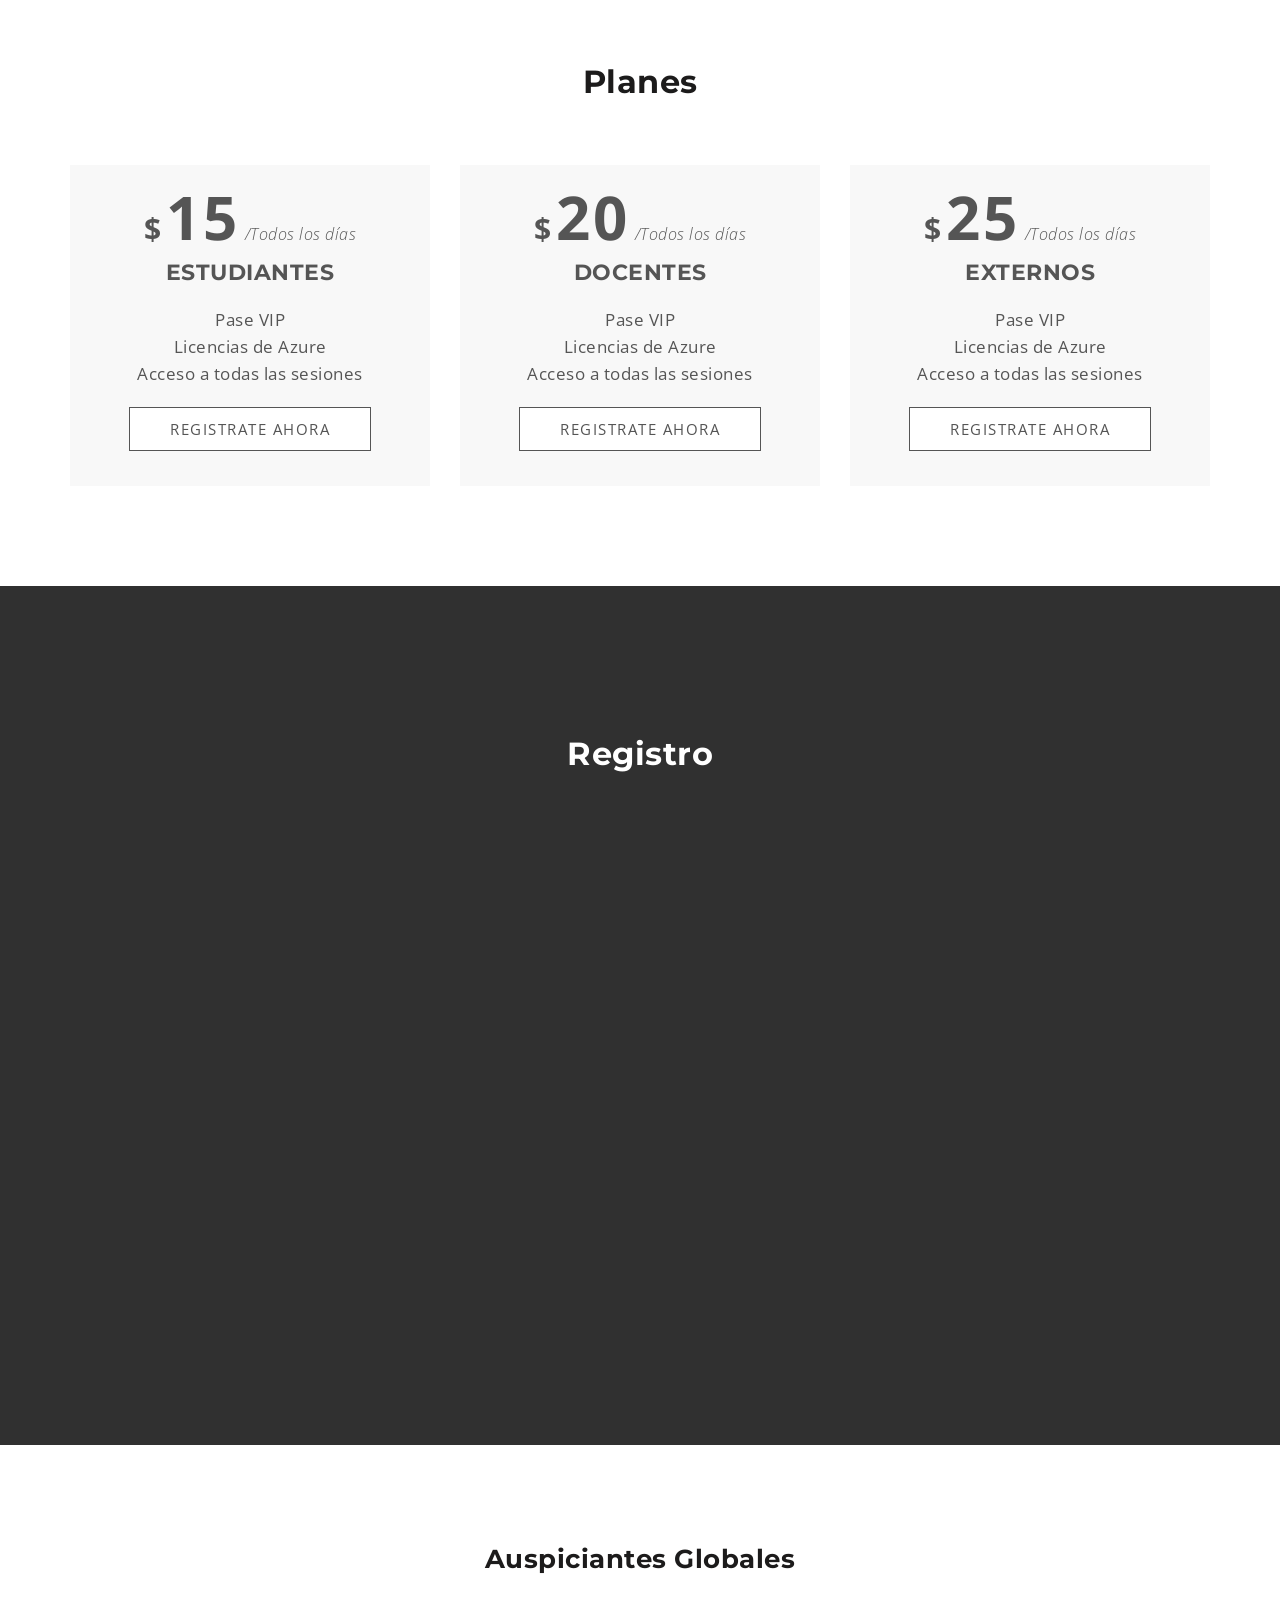
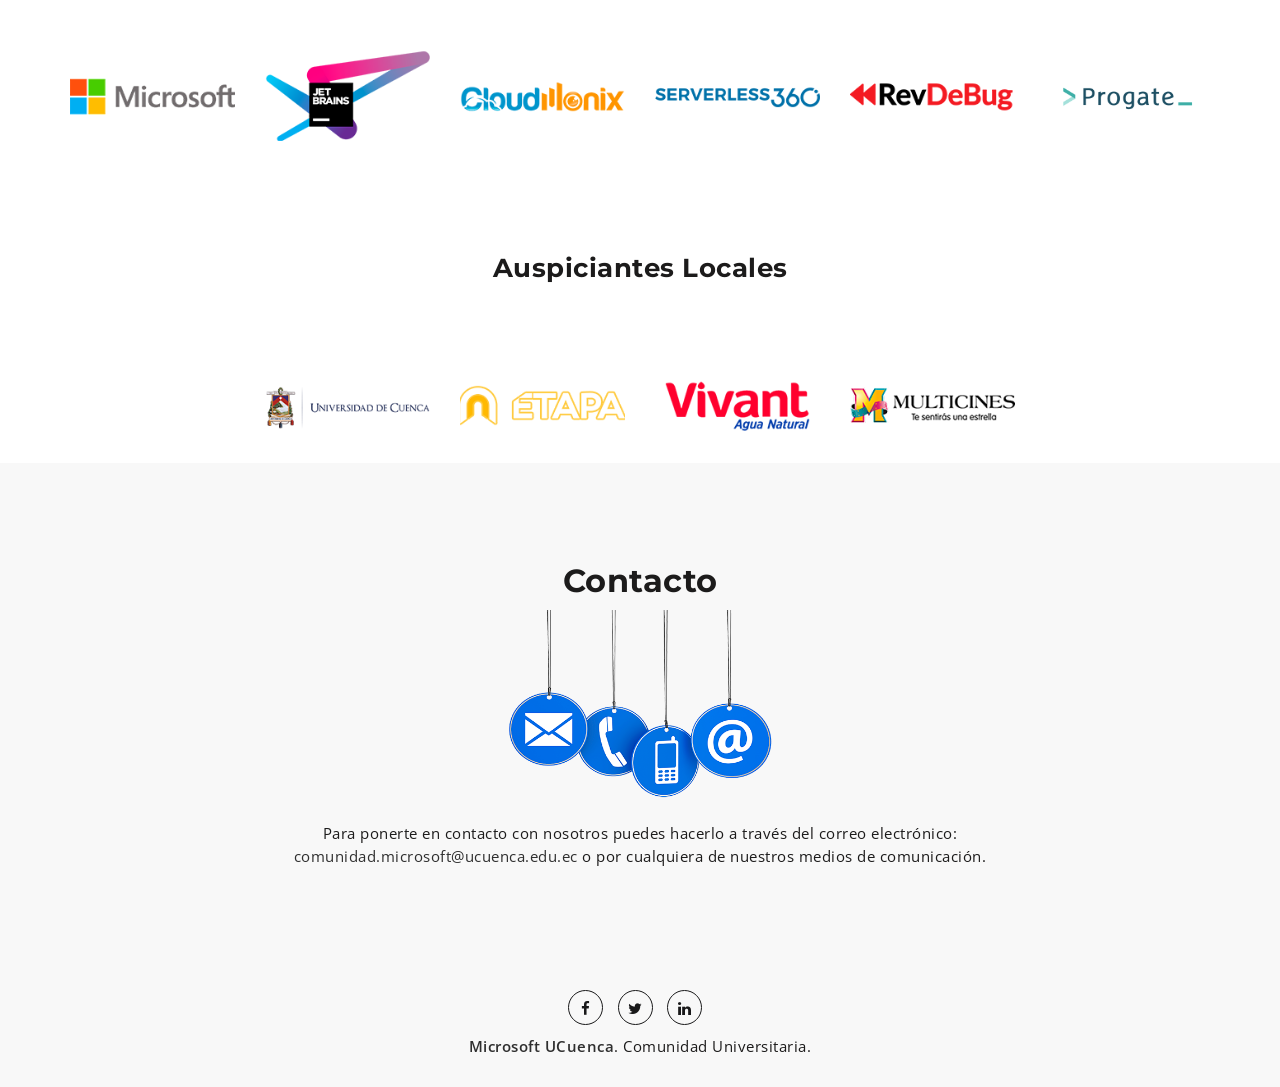
==== commit 7ac898b8: "DG" ====
--- a/index.html
+++ b/index.html
@@ -464,20 +464,11 @@
 						<div class="mu-speakers-area">
 
 
-								<div class="mu-title-area">
-										<h2 class="mu-title">Ponentes, talleristas y expositores</h2>
-										<br>
-									</div>
-
-							<!-- Nav tabs -->
-							<ul class="nav nav-tabs mu-schedule-menu" role="tablist">
-								<li role="presentation" class="active"><a href="#ponentes" onclick="mostrarPonentes()"
-										aria-controls="ponentes" role="tab" data-toggle="tab">Ponentes</a></li>
-								<li role="presentation"><a href="#talleristas" onclick="mostrarTalleristas()" aria-controls="talleristas" role="tab"
-										data-toggle="tab">Talleristas</a></li>
-								<li role="presentation"><a href="#expositores" aria-controls="expositores" role="tab"
-									data-toggle="tab" onclick="mostrarExpositores()">Expositores</a></li>
-							</ul>
+							<div class="mu-title-area">
+								<h2 class="mu-title">Ponentes, talleristas y expositores</h2>
+								<br>
+							</div>
+
 
 							<!-- Start Speakers Content -->
 							<div class="mu-speakers-content" id="ponentes">
@@ -545,214 +536,132 @@
 											</div>
 										</div>
 										<!-- End single speaker -->
+
+										<!-- Start single speaker -->
+										<div class="mu-single-speakers">
+											<img src="assets/images/expositores/ChristianDiaz.png">
+											<div class="mu-single-speakers-info">
+												<h3>Ing. Christian Díaz</h3>
+												Jefe de Sistemas en Weconnect Corp
+												<p>Tallerista</p>
+												<ul class="mu-single-speakers-social">
+													<li><a href="https://twitter.com/MicrosoftUC"><i class="fa fa-twitter"></i></a></li>
+													<li><a href="https://www.linkedin.com/in/christian-fernando-d%C3%ADaz-escalante-a4a24256/"><i class="fa fa-linkedin"></i></a></li>
+												</ul>
+											</div>
+										</div>
+										<!-- End single speaker -->
+
+										<!-- Start single speaker -->
+										<div class="mu-single-speakers">
+											<img src="assets/images/expositores/General.png">
+											<div class="mu-single-speakers-info">
+												<h3>Daniel Gomez</h3>
+												Microsoft Student Partner
+												<p>Tallerista</p>
+												<ul class="mu-single-speakers-social">
+													<li><a href="https://twitter.com/esDanielGomez"><i class="fa fa-twitter"></i></a></li>
+													<li><a href="https://linkedin.com/in/esdanielgomez/"><i class="fa fa-linkedin"></i></a></li>
+												</ul>
+											</div>
+										</div>
+										<!-- End single speaker -->
+
+										<!-- Start single speaker -->
+										<div class="mu-single-speakers">
+											<img src="assets/images/expositores/General.png">
+											<div class="mu-single-speakers-info">
+												<h3>José Moyano</h3>
+												Colíder de Microsoft UCuenca
+												<p>Tallerista</p>
+												<ul class="mu-single-speakers-social">
+													<li><a href="https://twitter.com/jose_a_moyano"><i class="fa fa-twitter"></i></a></li>
+													<li><a href="https://www.linkedin.com/in/jos%C3%A9-moyano-617246175/"><i class="fa fa-linkedin"></i></a></li>
+												</ul>
+											</div>
+										</div>
+										<!-- End single speaker -->
+
+										<!-- Start single speaker -->
+										<div class="mu-single-speakers">
+											<img src="assets/images/expositores/General.png">
+											<div class="mu-single-speakers-info">
+												<h3>David Valladarez</h3>
+												Comunidad Microsoft UCuenca
+												<p>Tallerista</p>
+												<ul class="mu-single-speakers-social">
+													<li><a href="https://www.facebook.com/MicrosoftUCuenca/"><i class="fa fa-facebook"></i></a></li>
+													<li><a href="https://twitter.com/MicrosoftUC"><i class="fa fa-twitter"></i></a></li>
+													<li><a href="https://www.linkedin.com/in/david-valladarez-a7a628132/"><i class="fa fa-linkedin"></i></a></li>
+												</ul>
+											</div>
+										</div>
+										<!-- End single speaker -->
+
+										<!-- Start single speaker -->
+										<div class="mu-single-speakers">
+											<img src="assets/images/expositores/T_WilmerOjeda.png">
+											<div class="mu-single-speakers-info">
+												<h3>Wilmer Ojeda</h3>
+												Microsoft UTN 
+												<p>Tallerista</p>
+												<ul class="mu-single-speakers-social">
+													<li><a href="#"><i class="fa fa-twitter"></i></a></li>
+													<li><a href="#"><i class="fa fa-linkedin"></i></a></li>
+												</ul>
+											</div>
+										</div>
+										<!-- End single speaker -->
+
+										<!-- Start single speaker -->
+										<div class="mu-single-speakers">
+											<img src="assets/images/expositores/T_LuzCordova.png">
+											<div class="mu-single-speakers-info">
+												<h3>Luz Cordova</h3>
+												Microsoft UTN 
+												<p>Tallerista</p>
+												<ul class="mu-single-speakers-social">
+													<li><a href="#"><i class="fa fa-twitter"></i></a></li>
+													<li><a href="#"><i class="fa fa-linkedin"></i></a></li>
+												</ul>
+											</div>
+										</div>
+										<!-- End single speaker -->
+
+										<!-- Start single speaker -->
+										<div class="mu-single-speakers">
+											<img src="assets/images/expositores/T_OliverGuaman.png">
+											<div class="mu-single-speakers-info">
+												<h3>Oliver Guaman</h3>
+												Microsoft UTN 
+												<p>Tallerista</p>
+												<ul class="mu-single-speakers-social">
+													<li><a href="#"><i class="fa fa-twitter"></i></a></li>
+													<li><a href="#"><i class="fa fa-linkedin"></i></a></li>
+												</ul>
+											</div>
+										</div>
+										<!-- End single speaker -->
+
+										<!-- Start single speaker -->
+										<div class="mu-single-speakers">
+											<img src="assets/images/expositores/T_RogerVaca.png">
+											<div class="mu-single-speakers-info">
+												<h3>Roger Vaca</h3>
+												Microsoft UTN 
+												<p>Tallerista</p>
+												<ul class="mu-single-speakers-social">
+													<li><a href="#"><i class="fa fa-twitter"></i></a></li>
+													<li><a href="#"><i class="fa fa-linkedin"></i></a></li>
+												</ul>
+											</div>
+										</div>
+										<!-- End single speaker -->	
+
 									</div>
 							</div>
 							<!-- End Speakers Content -->
 							
-
-							<!-- Start Speakers Content -->
-							<div class="mu-speakers-content" id="talleristas" >
-
-							<div class="mu-speakers-slider">
-
-								<!-- Start single speaker -->
-								<div class="mu-single-speakers">
-									<img src="assets/images/expositores/ChristianDiaz.png">
-									<div class="mu-single-speakers-info">
-										<h3>Ing. Christian Díaz</h3>
-										Jefe de Sistemas en Weconnect Corp
-										<p>Tallerista</p>
-										<ul class="mu-single-speakers-social">
-											<li><a href="https://twitter.com/MicrosoftUC"><i class="fa fa-twitter"></i></a></li>
-											<li><a href="https://www.linkedin.com/in/christian-fernando-d%C3%ADaz-escalante-a4a24256/"><i class="fa fa-linkedin"></i></a></li>
-										</ul>
-									</div>
-								</div>
-								<!-- End single speaker -->
-
-								<!-- Start single speaker -->
-								<div class="mu-single-speakers">
-									<img src="assets/images/expositores/General.png">
-									<div class="mu-single-speakers-info">
-										<h3>Daniel Gomez</h3>
-										Microsoft Student Partner
-										<p>Tallerista</p>
-										<ul class="mu-single-speakers-social">
-											<li><a href="https://twitter.com/esDanielGomez"><i class="fa fa-twitter"></i></a></li>
-											<li><a href="https://linkedin.com/in/esdanielgomez/"><i class="fa fa-linkedin"></i></a></li>
-										</ul>
-									</div>
-								</div>
-								<!-- End single speaker -->
-
-								<!-- Start single speaker -->
-								<div class="mu-single-speakers">
-									<img src="assets/images/expositores/General.png">
-									<div class="mu-single-speakers-info">
-										<h3>José Moyano</h3>
-										Colíder de Microsoft UCuenca
-										<p>Tallerista</p>
-										<ul class="mu-single-speakers-social">
-											<li><a href="https://twitter.com/jose_a_moyano"><i class="fa fa-twitter"></i></a></li>
-											<li><a href="https://www.linkedin.com/in/jos%C3%A9-moyano-617246175/"><i class="fa fa-linkedin"></i></a></li>
-										</ul>
-									</div>
-								</div>
-								<!-- End single speaker -->
-
-								<!-- Start single speaker -->
-								<div class="mu-single-speakers">
-									<img src="assets/images/expositores/General.png">
-									<div class="mu-single-speakers-info">
-										<h3>David Valladarez</h3>
-										Comunidad Microsoft UCuenca
-										<p>Tallerista</p>
-										<ul class="mu-single-speakers-social">
-											<li><a href="https://www.facebook.com/MicrosoftUCuenca/"><i class="fa fa-facebook"></i></a></li>
-											<li><a href="https://twitter.com/MicrosoftUC"><i class="fa fa-twitter"></i></a></li>
-											<li><a href="https://www.linkedin.com/in/david-valladarez-a7a628132/"><i class="fa fa-linkedin"></i></a></li>
-										</ul>
-									</div>
-								</div>
-								<!-- End single speaker -->
-
-								<!-- Start single speaker -->
-								<div class="mu-single-speakers">
-									<img src="assets/images/expositores/T_WilmerOjeda.png">
-									<div class="mu-single-speakers-info">
-										<h3>Wilmer Ojeda</h3>
-										Microsoft UTN 
-										<p>Tallerista</p>
-										<ul class="mu-single-speakers-social">
-											<li><a href="#"><i class="fa fa-twitter"></i></a></li>
-											<li><a href="#"><i class="fa fa-linkedin"></i></a></li>
-										</ul>
-									</div>
-								</div>
-								<!-- End single speaker -->
-
-								<!-- Start single speaker -->
-								<div class="mu-single-speakers">
-									<img src="assets/images/expositores/T_LuzCordova.png">
-									<div class="mu-single-speakers-info">
-										<h3>Luz Cordova</h3>
-										Microsoft UTN 
-										<p>Tallerista</p>
-										<ul class="mu-single-speakers-social">
-											<li><a href="#"><i class="fa fa-twitter"></i></a></li>
-											<li><a href="#"><i class="fa fa-linkedin"></i></a></li>
-										</ul>
-									</div>
-								</div>
-								<!-- End single speaker -->
-
-								<!-- Start single speaker -->
-								<div class="mu-single-speakers">
-									<img src="assets/images/expositores/T_OliverGuaman.png">
-									<div class="mu-single-speakers-info">
-										<h3>Oliver Guaman</h3>
-										Microsoft UTN 
-										<p>Tallerista</p>
-										<ul class="mu-single-speakers-social">
-											<li><a href="#"><i class="fa fa-twitter"></i></a></li>
-											<li><a href="#"><i class="fa fa-linkedin"></i></a></li>
-										</ul>
-									</div>
-								</div>
-								<!-- End single speaker -->
-
-								<!-- Start single speaker -->
-								<div class="mu-single-speakers">
-									<img src="assets/images/expositores/T_RogerVaca.png">
-									<div class="mu-single-speakers-info">
-										<h3>Roger Vaca</h3>
-										Microsoft UTN 
-										<p>Tallerista</p>
-										<ul class="mu-single-speakers-social">
-											<li><a href="#"><i class="fa fa-twitter"></i></a></li>
-											<li><a href="#"><i class="fa fa-linkedin"></i></a></li>
-										</ul>
-									</div>
-								</div>
-								<!-- End single speaker -->
-
-
-									
-							</div>
-							</div>
-							<!-- End Speakers Content -->
-
-							<!-- Start Speakers Content -->
-							<div class="mu-speakers-content" id="expositores">
-									<div class="mu-speakers-slider">
-
-										<!-- Start single speaker -->
-										<div class="mu-single-speakers">
-											<img src="assets/images/expositores/MarceloDelgado.png">
-											<div class="mu-single-speakers-info">
-												<h3>Ing. Marcelo Delgado</h3>
-												CEO de InterPro
-												<p>Conferencista</p>
-												<ul class="mu-single-speakers-social">
-													<a href="https://twitter.com/MicrosoftUC"><i class="fa fa-twitter"></i></a>
-													<a href="#"><i class="fa fa-linkedin"></i></a>
-												</ul>
-											</div>
-										</div>
-										<!-- End single speaker -->
-
-										<!-- Start single speaker -->
-										<div class="mu-single-speakers">
-											<img src="assets/images/expositores/FernandoJimenez.png">
-											<div class="mu-single-speakers-info">
-												<h3>Ing. Fernando Jiménez</h3>
-												Gerente de Tecnología en PayPhone
-												<p>Conferencista</p>
-												<ul class="mu-single-speakers-social">
-													<a href="https://twitter.com/MicrosoftUC"><i class="fa fa-twitter"></i></a>
-													<a href="https://www.linkedin.com/in/fernando-jimenez/"><i class="fa fa-linkedin"></i></a>
-												</ul>
-											</div>
-										</div>
-										<!-- End single speaker -->
-
-
-										<!-- Start single speaker -->
-										<div class="mu-single-speakers">
-											<img src="assets/images/expositores/FabianIniguez.png">
-											<div class="mu-single-speakers-info">
-												<h3>Ing.Fabián Iñiguez</h3>
-												Master en Administración y Gestión de Sistemas Informáticos
-												<p>Conferencista</p>
-												<ul class="mu-single-speakers-social">
-													
-													<a href="#"><i class="fa fa-twitter"></i></a>
-													<a href="#"><i class="fa fa-linkedin"></i></a>
-												</ul>
-											</div>
-										</div>
-										<!-- End single speaker -->
-
-										<!-- Start single speaker -->
-										<div class="mu-single-speakers">
-											<img src="assets/images/expositores/PedroGuerrero.png">
-											<div class="mu-single-speakers-info">
-												<h3>Ing. Pedro Guerrero</h3>
-												CEO de Minerba
-												<p>Conferencista</p>
-												<ul class="mu-single-speakers-social">
-													
-													<a href="#"><i class="fa fa-twitter"></i></a>
-													<a href="#"><i class="fa fa-linkedin"></i></a>
-												</ul>
-											</div>
-										</div>
-										<!-- End single speaker -->
-									</div>
-							</div>
-							<!-- End Speakers Content -->
-							
-
 
 
 
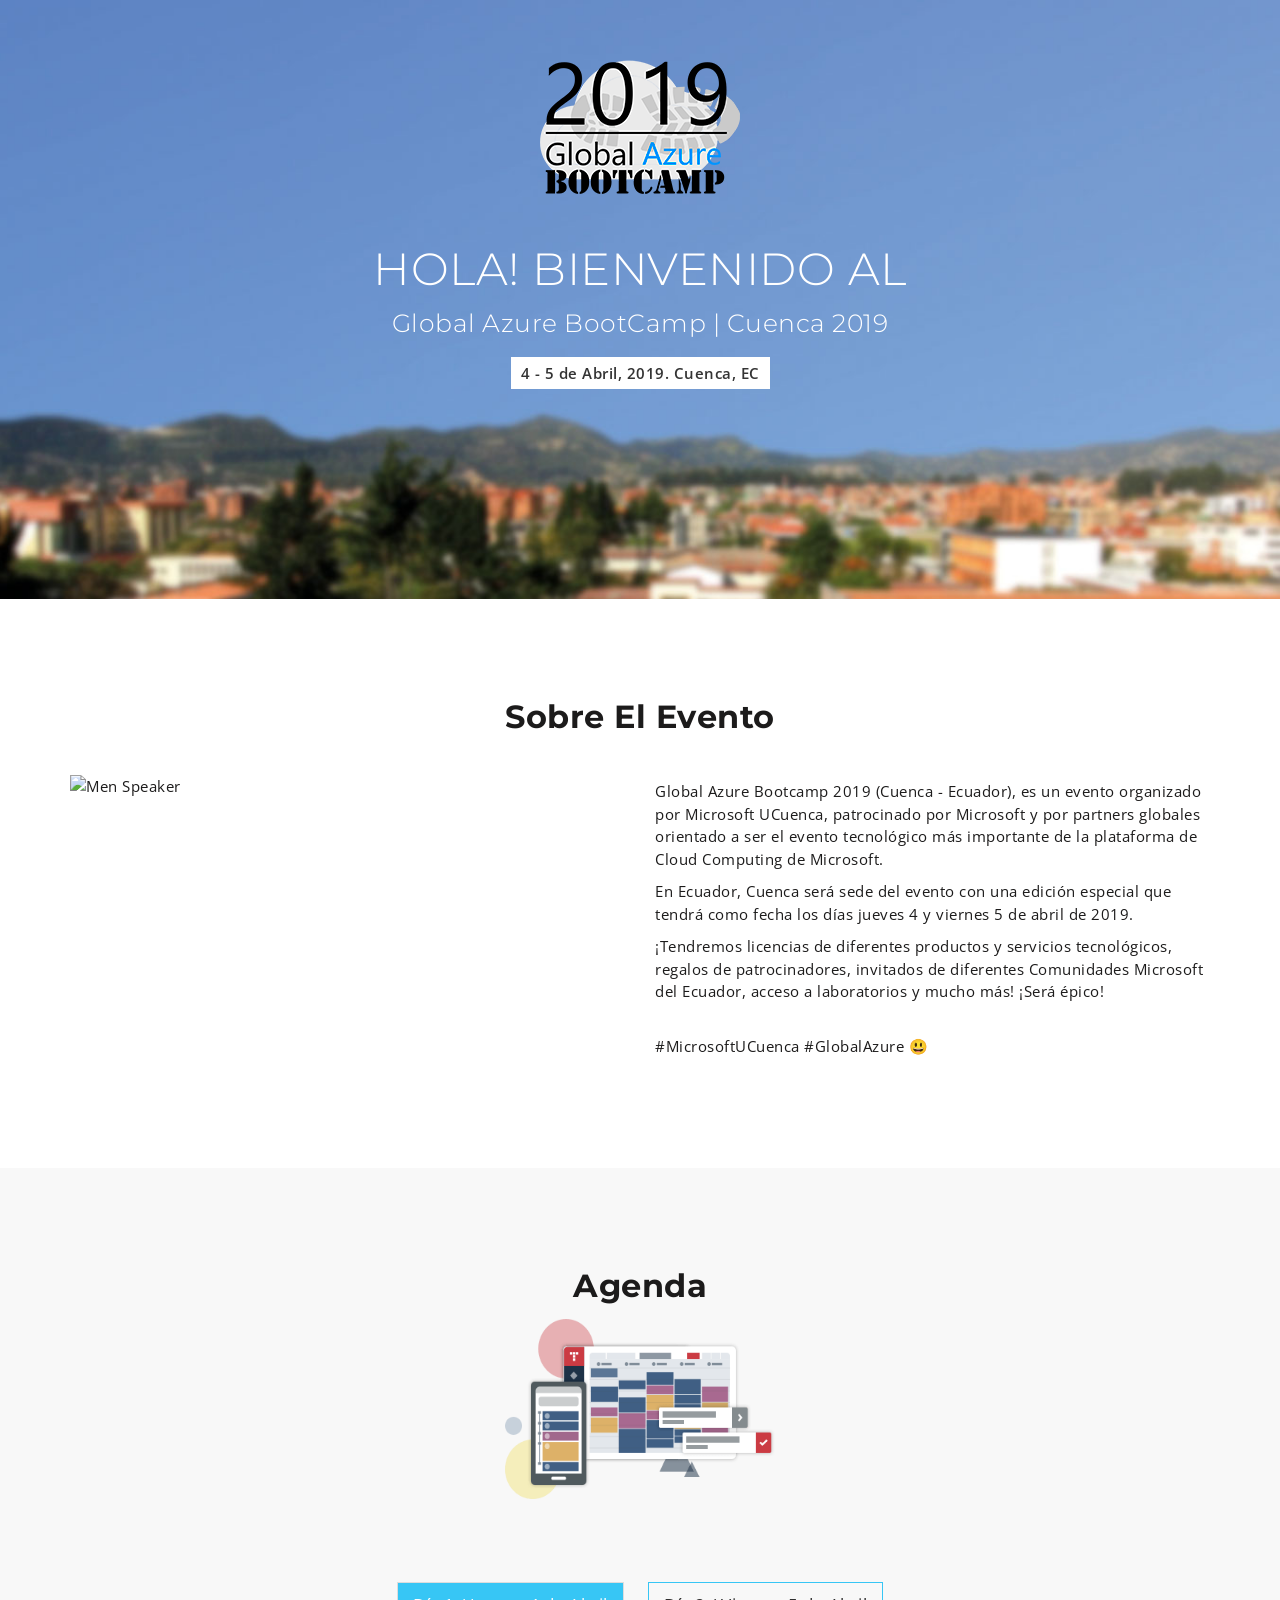
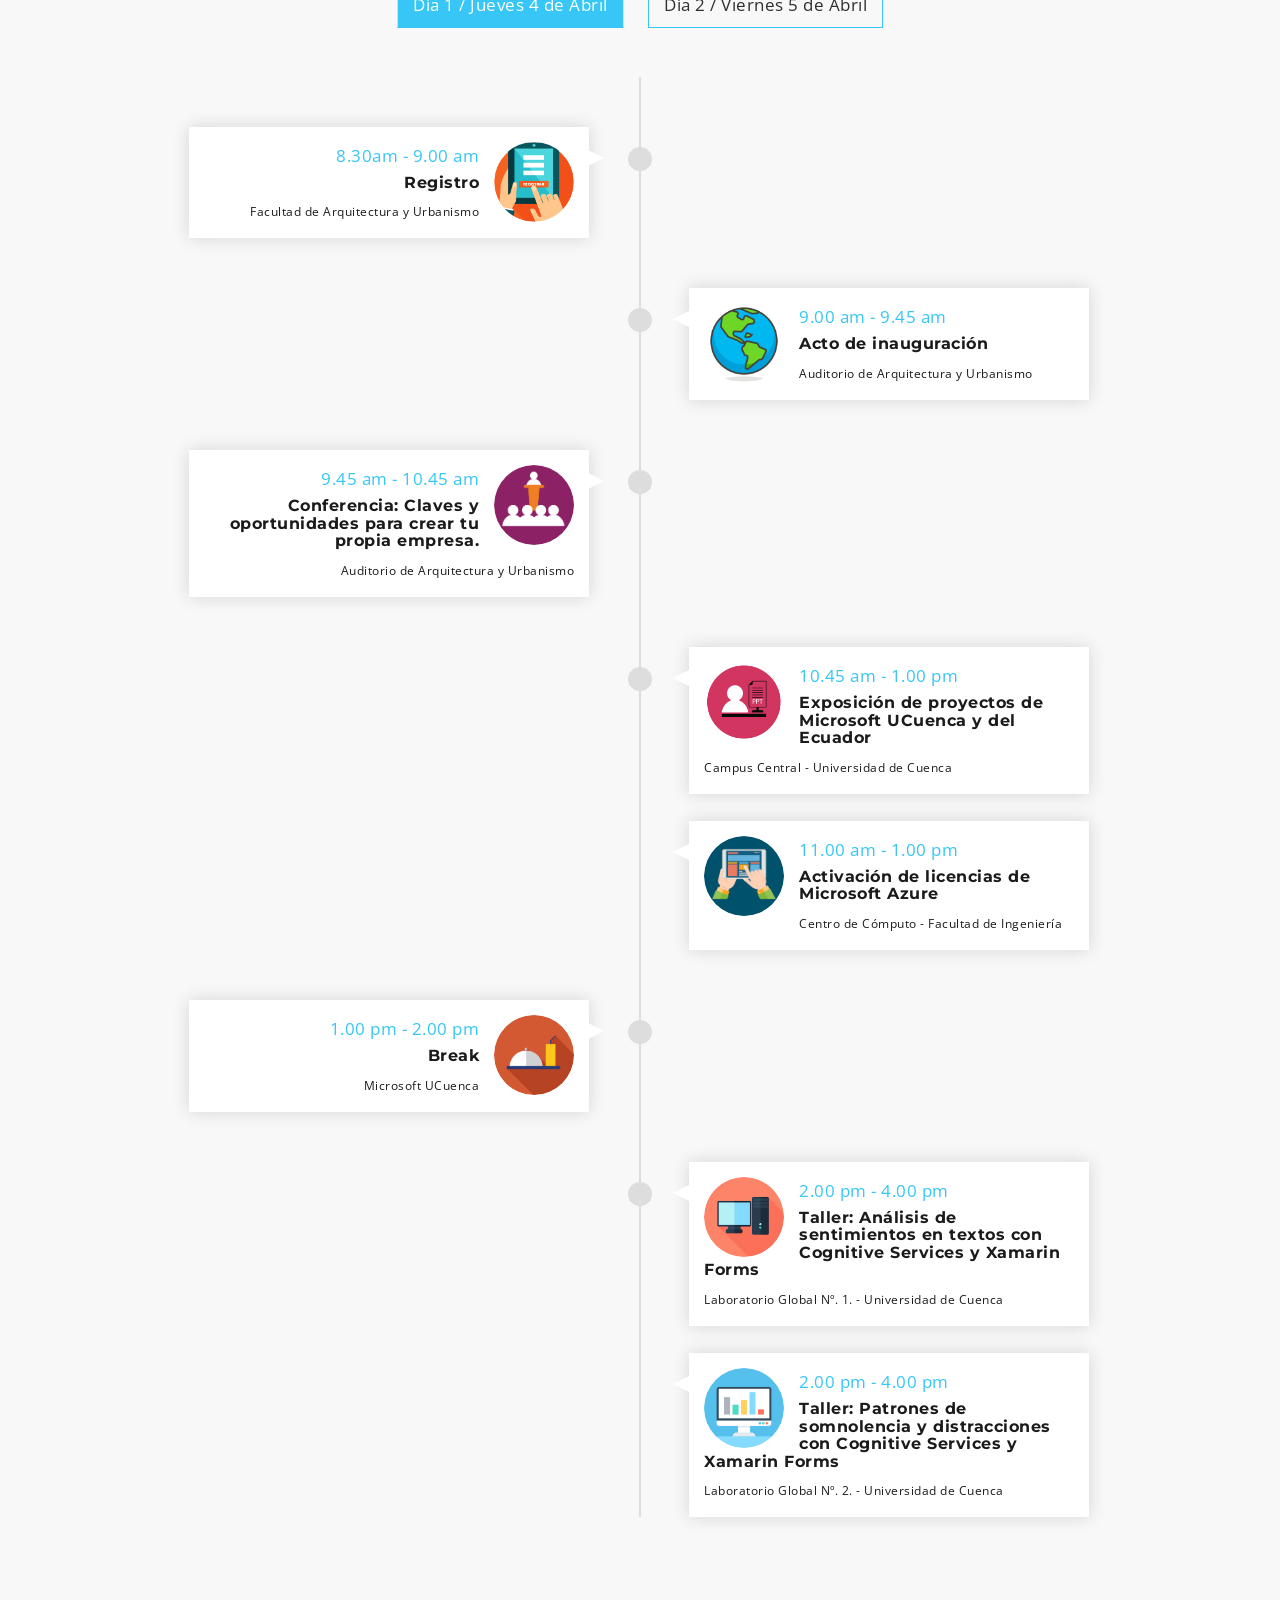
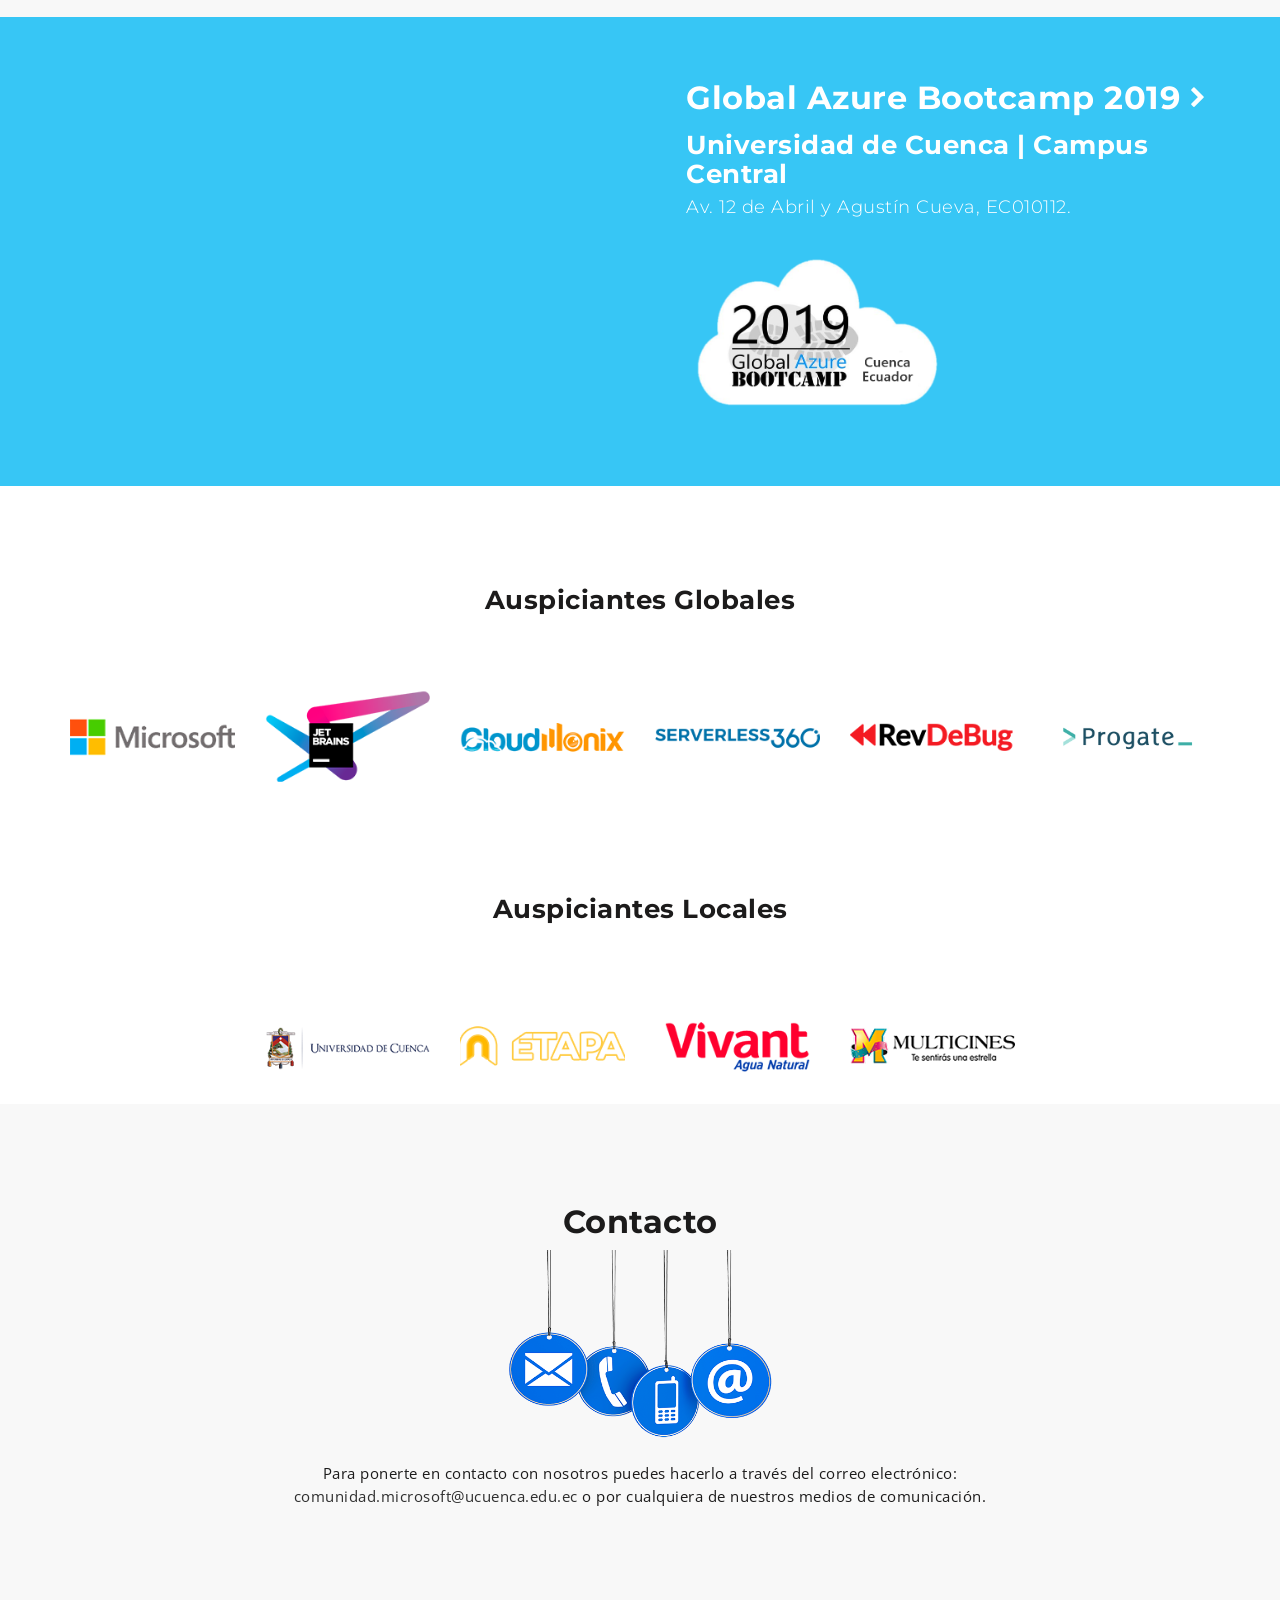
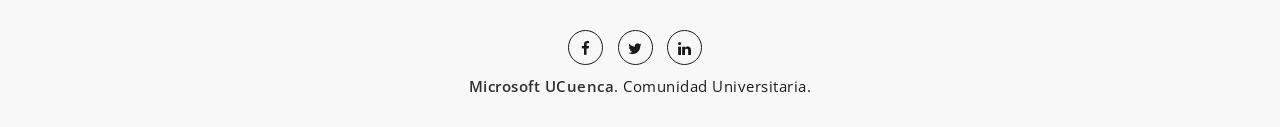
==== commit 418c75d0: "DG" ====
--- a/index.html
+++ b/index.html
@@ -1,4 +1,4 @@
-<!DOCTYPE html>
+﻿<!DOCTYPE html>
 <html lang="en">
 
 <head>
@@ -260,7 +260,98 @@
 													<span>Microsoft UCuenca</span>
 												</div>
 											</li>
+											
 											<li>
+												<div class="mu-single-event">
+
+													<a href="https://www.facebook.com/events/387024121850114/" target="_blank">
+														<img src="assets/images/iconTaller2.png">
+													</a>
+
+													<p class="mu-event-time">2.00 pm - 4.00 pm</p>
+													<h3>
+														Taller: Análisis de sentimientos en textos con 
+														Cognitive Services y Xamarin Forms
+													</h3>
+													<span>Laboratorio Global Nº. 1. - Universidad de Cuenca</span>
+												</div>
+												<br>
+												<div class="mu-single-event">
+
+													<a href="https://www.facebook.com/events/387024121850114/" target="_blank">
+														<img src="assets/images/iconTaller1.png">
+													</a>
+
+													<p class="mu-event-time">2.00 pm - 4.00 pm</p>
+													<h3>
+														Taller: Patrones de somnolencia y distracciones 
+														con Cognitive Services y Xamarin Forms
+													</h3>
+													<span>Laboratorio Global Nº. 2. - Universidad de Cuenca</span>
+												</div>
+											</li>
+										</ul>
+									</div>
+									<div role="tabpanel" class="tab-pane fade mu-event-timeline" id="second-day">
+
+										<div class="mu-title-area">
+				
+											
+										</div>
+
+										<div>
+
+											<ul>
+												<li>
+													<div class="mu-single-event">
+	
+														<a href="https://www.facebook.com/events/387024121850114/" target="_blank">
+															<img src="assets/images/iconoRegistro.png">
+														</a>
+	
+														<p class="mu-event-time">8.30am - 9.00 am</p>
+														<h3>Registro</h3>
+														<span>Facultad de Arquitectura y Urbanismo</span>
+													</div>
+												</li>
+
+												<li>
+													<div class="mu-single-event">
+	
+														<a href="https://www.facebook.com/events/387024121850114/" target="_blank">
+															<img src="assets/images/iconoConferencia.png">
+														</a>
+	
+														<p class="mu-event-time">9.00 am - 10.30 am</p>
+														<h3>Conferencia: Minería de datos y Aplicaciones en la Banca.</h3>
+														<span>Auditorio de Arquitectura y Urbanismo</span>
+													</div>
+												</li>												
+												<li>
+													<div class="mu-single-event">
+	
+														<a href="https://www.facebook.com/events/387024121850114/" target="_blank">
+															<img src="assets/images/iconoConferencia.png">
+														</a>
+	
+														<p class="mu-event-time">10.30 am - 12.00 pm</p>
+														<h3>Conferencia: Seguridad de la Información.</h3>
+														<span>Auditorio de Arquitectura y Urbanismo</span>
+													</div>
+												</li>												
+												<li>
+													<div class="mu-single-event">
+	
+														<a href="https://www.facebook.com/events/387024121850114/" target="_blank">
+															<img src="assets/images/iconoBreak.png">
+														</a>
+	
+														<p class="mu-event-time">12.00 pm - 2.00 pm</p>
+														<h3>Break</h3>
+														<span>Microsoft UCuenca</span>
+													</div>
+												</li>
+<li>
 												<div class="mu-single-event">
 
 													<a href="https://www.facebook.com/events/387024121850114/" target="_blank">
@@ -288,107 +379,6 @@
 													<span>Laboratorio Global Nº. 2. - Universidad de Cuenca</span>
 												</div>
 											</li>
-											<li>
-												<div class="mu-single-event">
-
-													<a href="https://www.facebook.com/events/387024121850114/" target="_blank">
-														<img src="assets/images/iconTaller2.png">
-													</a>
-
-													<p class="mu-event-time">3.30 pm - 5.00 pm</p>
-													<h3>
-														Taller: Análisis de sentimientos en textos con 
-														Cognitive Services y Xamarin Forms
-													</h3>
-													<span>Laboratorio Global Nº. 1. - Universidad de Cuenca</span>
-												</div>
-												<br>
-												<div class="mu-single-event">
-
-													<a href="https://www.facebook.com/events/387024121850114/" target="_blank">
-														<img src="assets/images/iconTaller1.png">
-													</a>
-
-													<p class="mu-event-time">3.30 pm - 5.00 pm</p>
-													<h3>
-														Taller: Patrones de somnolencia y distracciones 
-														con Cognitive Services y Xamarin Forms
-													</h3>
-													<span>Laboratorio Global Nº. 2. - Universidad de Cuenca</span>
-												</div>
-											</li>
-										</ul>
-									</div>
-									<div role="tabpanel" class="tab-pane fade mu-event-timeline" id="second-day">
-
-										<div class="mu-title-area">
-				
-											
-										</div>
-
-										<div>
-
-											<ul>
-												<li>
-													<div class="mu-single-event">
-	
-														<a href="https://www.facebook.com/events/387024121850114/" target="_blank">
-															<img src="assets/images/iconoRegistro.png">
-														</a>
-	
-														<p class="mu-event-time">8.30am - 9.00 am</p>
-														<h3>Registro</h3>
-														<span>Facultad de Arquitectura y Urbanismo</span>
-													</div>
-												</li>
-												<li>
-													<div class="mu-single-event">
-	
-														<a href="https://www.facebook.com/events/387024121850114/" target="_blank">
-															<img src="assets/images/iconoConferencia.png">
-														</a>
-	
-														<p class="mu-event-time">9.00 am - 10.00 am</p>
-														<h3>Conferencia: Gestión de proyectos de software.</h3>
-														<span>Auditorio de Arquitectura y Urbanismo</span>
-													</div>
-												</li>
-												<li>
-													<div class="mu-single-event">
-	
-														<a href="https://www.facebook.com/events/387024121850114/" target="_blank">
-															<img src="assets/images/iconoConferencia.png">
-														</a>
-	
-														<p class="mu-event-time">10.00 am - 11.00 am</p>
-														<h3>Conferencia: Minería de datos y Aplicaciones en la Banca.</h3>
-														<span>Auditorio de Arquitectura y Urbanismo</span>
-													</div>
-												</li>												
-												<li>
-													<div class="mu-single-event">
-	
-														<a href="https://www.facebook.com/events/387024121850114/" target="_blank">
-															<img src="assets/images/iconoConferencia.png">
-														</a>
-	
-														<p class="mu-event-time">11.00 am - 12.00 pm</p>
-														<h3>Conferencia: Seguridad de la Información.</h3>
-														<span>Auditorio de Arquitectura y Urbanismo</span>
-													</div>
-												</li>												
-												<li>
-													<div class="mu-single-event">
-	
-														<a href="https://www.facebook.com/events/387024121850114/" target="_blank">
-															<img src="assets/images/iconoBreak.png">
-														</a>
-	
-														<p class="mu-event-time">12.00 pm - 2.00 pm</p>
-														<h3>Break</h3>
-														<span>Microsoft UCuenca</span>
-													</div>
-												</li>
 												<li>
 													<div class="mu-single-event">
 	
@@ -396,7 +386,7 @@
 															<img src="assets/images/iconTaller1.png">
 														</a>
 	
-														<p class="mu-event-time">2.00 pm - 3.30 pm</p>
+														<p class="mu-event-time">3.30 pm - 5.00 pm</p>
 														<h3>
 															Taller: Diseño y desarrollo de aplicaciones en la nube gracias a Azure App Services.
 														</h3>
@@ -409,27 +399,14 @@
 															<img src="assets/images/iconTaller2.png">
 														</a>
 	
-														<p class="mu-event-time">2.00 pm - 3.30 pm</p>
+														<p class="mu-event-time">3.30 pm - 5.00 pm</p>
 														<h3>
 															Taller: Redes, servidores y máquinas virtuales con Microsoft Azure.				
 														</h3>
 														<span>Laboratorio Global Nº. 2. - Universidad de Cuenca</span>
 													</div>
 												</li>
-												<li>
-													<div class="mu-single-event">
-	
-														<a href="https://www.facebook.com/events/387024121850114/" target="_blank">
-															<img src="assets/images/iconGlobal.png" alt="event speaker">
-														</a>
-	
-														<p class="mu-event-time">3.30 pm - 5.00 pm</p>
-														<h3>
-															Taller Global: DevOps y proyectos de software en la vida real.
-														</h3>
-														<span>Laboratorio Global Nº. 3. - Universidad de Cuenca</span>
-													</div>
-												</li>
+	
 												<li>
 													<div class="mu-single-event">
 	
@@ -439,7 +416,7 @@
 	
 														<p class="mu-event-time">5.00 pm - 5.20 pm</p>
 														<h3>
-															Clausura y entrega de regalos.
+															Clausura y entrega de certificados.
 														</h3>
 														<span>Auditorio de Arquitectura y Urbanismo</span>
 													</div>
@@ -457,7 +434,7 @@
 		<!-- End Schedule -->
 
 		<!-- Start Speakers -->
-		<section id="mu-speakers">
+		<section id="hide">
 			<div class="container">
 				<div class="row">
 					<div class="col-md-12">
@@ -708,7 +685,7 @@
 		<!-- End Venue -->
 
 		<!-- Start Pricing  -->
-		<section id="mu-pricing">
+		<section id="hide">
 			<div class="container">
 				<div class="row">
 					<div class="col-md-12">
@@ -727,7 +704,7 @@
 
 											<div class="mu-single-price-head">
 												<span class="mu-currency">$</span>
-												<span class="mu-rate">15</span>
+												<span class="mu-rate">0</span>
 												<span class="mu-time">/Todos los días</span>
 											</div>
 											<h3 class="mu-price-title">ESTUDIANTES</h3>
@@ -747,7 +724,7 @@
 
 											<div class="mu-single-price-head">
 												<span class="mu-currency">$</span>
-												<span class="mu-rate">20</span>
+												<span class="mu-rate">0</span>
 												<span class="mu-time">/Todos los días</span>
 											</div>
 											<h3 class="mu-price-title">DOCENTES</h3>
@@ -765,7 +742,7 @@
 
 											<div class="mu-single-price-head">
 												<span class="mu-currency">$</span>
-												<span class="mu-rate">25</span>
+												<span class="mu-rate">0</span>
 												<span class="mu-time">/Todos los días</span>
 											</div>
 											<h3 class="mu-price-title">EXTERNOS</h3>
@@ -790,7 +767,7 @@
 		<!-- End Pricing -->
 
 		<!-- Start Register  -->
-		<section id="mu-register">
+		<section id="hide">
 			<div class="container">
 				<div class="row">
 					<div class="col-md-12">
